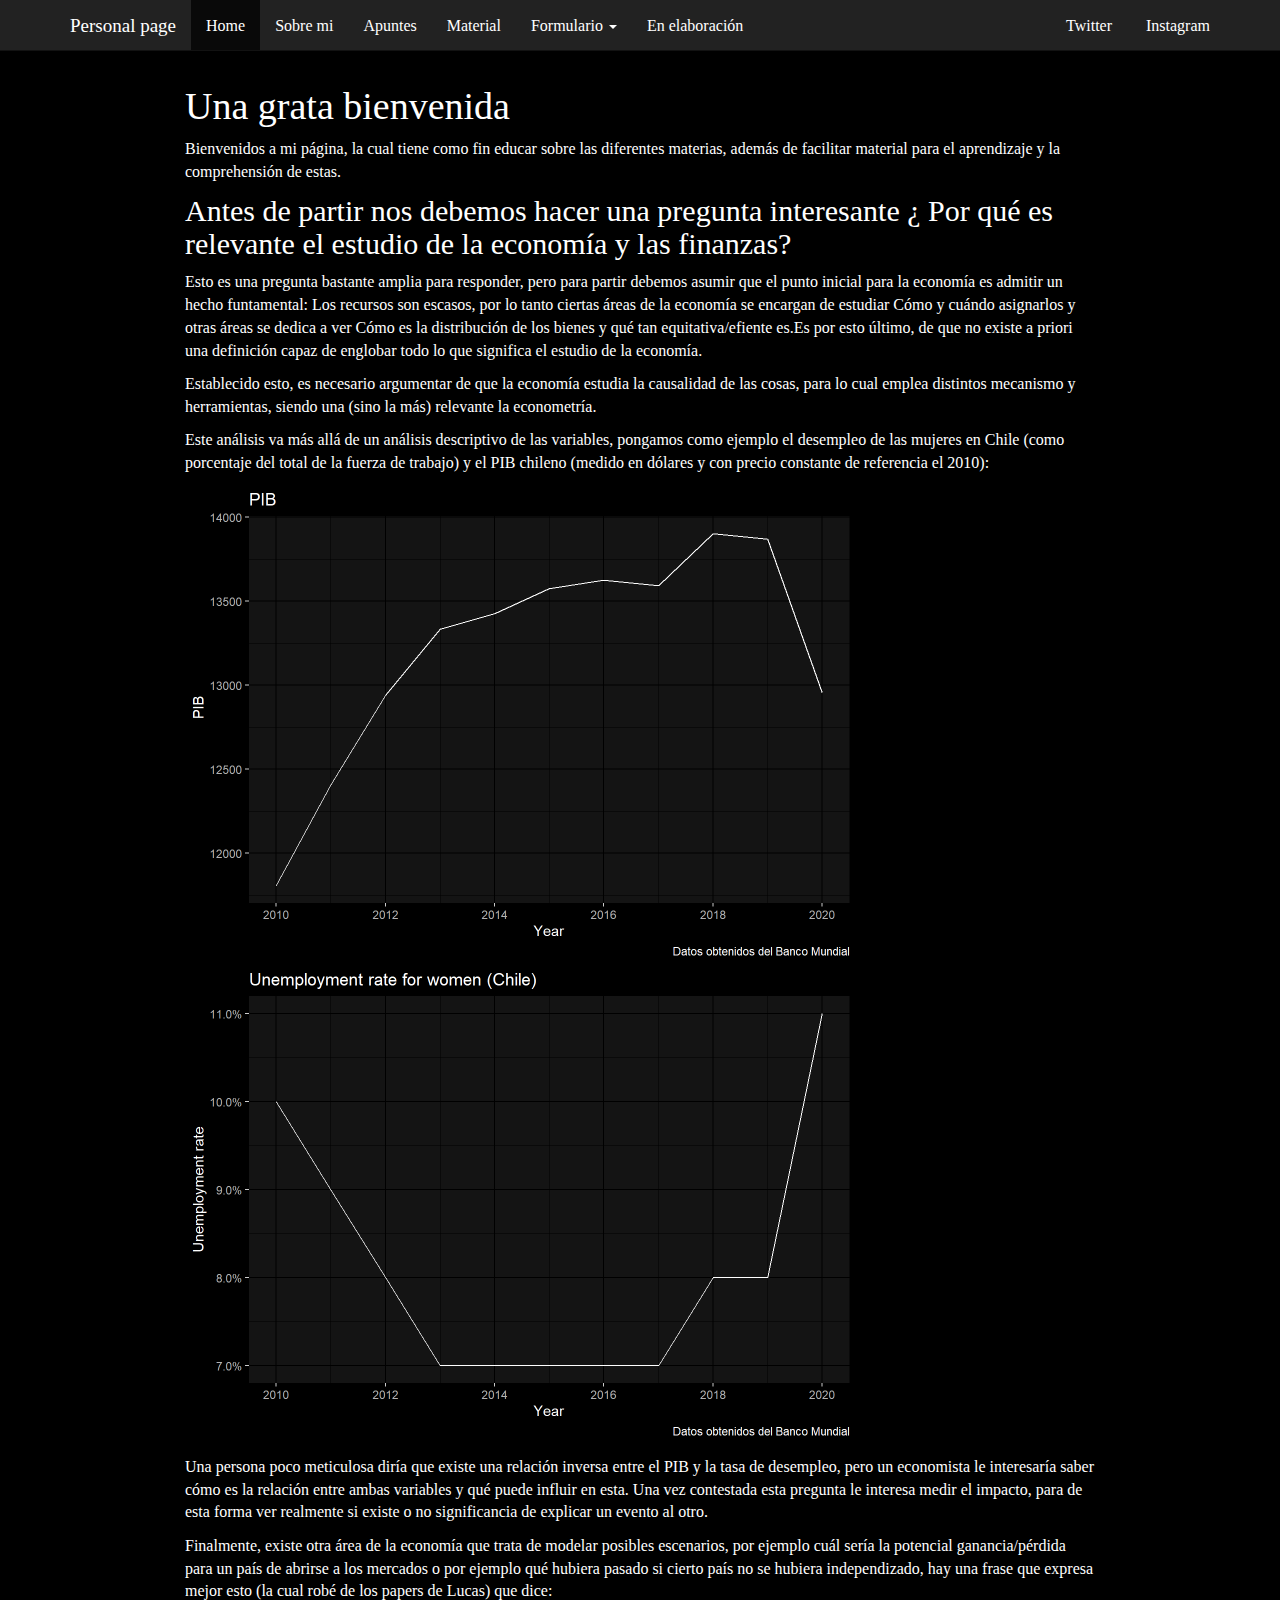
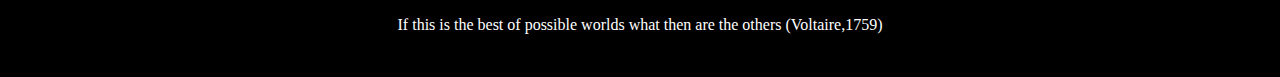
==== index.html @ b3abb2a2 "15/04/2022-23:25" ====
<!DOCTYPE html>

<html>

<head>

<meta charset="utf-8" />
<meta name="generator" content="pandoc" />
<meta http-equiv="X-UA-Compatible" content="IE=EDGE" />




<title>Una grata bienvenida</title>

<script src="site_libs/header-attrs-2.7/header-attrs.js"></script>
<script src="site_libs/jquery-1.11.3/jquery.min.js"></script>
<meta name="viewport" content="width=device-width, initial-scale=1" />
<link href="site_libs/bootstrap-3.3.5/css/cosmo.min.css" rel="stylesheet" />
<script src="site_libs/bootstrap-3.3.5/js/bootstrap.min.js"></script>
<script src="site_libs/bootstrap-3.3.5/shim/html5shiv.min.js"></script>
<script src="site_libs/bootstrap-3.3.5/shim/respond.min.js"></script>
<style>h1 {font-size: 34px;}
       h1.title {font-size: 38px;}
       h2 {font-size: 30px;}
       h3 {font-size: 24px;}
       h4 {font-size: 18px;}
       h5 {font-size: 16px;}
       h6 {font-size: 12px;}
       code {color: inherit; background-color: rgba(0, 0, 0, 0.04);}
       pre:not([class]) { background-color: white }</style>
<script src="site_libs/navigation-1.1/tabsets.js"></script>
<link href="site_libs/highlightjs-9.12.0/textmate.css" rel="stylesheet" />
<script src="site_libs/highlightjs-9.12.0/highlight.js"></script>
<link href="site_libs/font-awesome-5.1.0/css/all.css" rel="stylesheet" />
<link href="site_libs/font-awesome-5.1.0/css/v4-shims.css" rel="stylesheet" />

<style type="text/css">
  code{white-space: pre-wrap;}
  span.smallcaps{font-variant: small-caps;}
  span.underline{text-decoration: underline;}
  div.column{display: inline-block; vertical-align: top; width: 50%;}
  div.hanging-indent{margin-left: 1.5em; text-indent: -1.5em;}
  ul.task-list{list-style: none;}
    </style>

<style type="text/css">code{white-space: pre;}</style>
<script type="text/javascript">
if (window.hljs) {
  hljs.configure({languages: []});
  hljs.initHighlightingOnLoad();
  if (document.readyState && document.readyState === "complete") {
    window.setTimeout(function() { hljs.initHighlighting(); }, 0);
  }
}
</script>





<link rel="stylesheet" href="style.css" type="text/css" />



<style type = "text/css">
.main-container {
  max-width: 940px;
  margin-left: auto;
  margin-right: auto;
}
img {
  max-width:100%;
}
.tabbed-pane {
  padding-top: 12px;
}
.html-widget {
  margin-bottom: 20px;
}
button.code-folding-btn:focus {
  outline: none;
}
summary {
  display: list-item;
}
pre code {
  padding: 0;
}
</style>


<style type="text/css">
.dropdown-submenu {
  position: relative;
}
.dropdown-submenu>.dropdown-menu {
  top: 0;
  left: 100%;
  margin-top: -6px;
  margin-left: -1px;
  border-radius: 0 6px 6px 6px;
}
.dropdown-submenu:hover>.dropdown-menu {
  display: block;
}
.dropdown-submenu>a:after {
  display: block;
  content: " ";
  float: right;
  width: 0;
  height: 0;
  border-color: transparent;
  border-style: solid;
  border-width: 5px 0 5px 5px;
  border-left-color: #cccccc;
  margin-top: 5px;
  margin-right: -10px;
}
.dropdown-submenu:hover>a:after {
  border-left-color: #adb5bd;
}
.dropdown-submenu.pull-left {
  float: none;
}
.dropdown-submenu.pull-left>.dropdown-menu {
  left: -100%;
  margin-left: 10px;
  border-radius: 6px 0 6px 6px;
}
</style>

<script type="text/javascript">
// manage active state of menu based on current page
$(document).ready(function () {
  // active menu anchor
  href = window.location.pathname
  href = href.substr(href.lastIndexOf('/') + 1)
  if (href === "")
    href = "index.html";
  var menuAnchor = $('a[href="' + href + '"]');

  // mark it active
  menuAnchor.tab('show');

  // if it's got a parent navbar menu mark it active as well
  menuAnchor.closest('li.dropdown').addClass('active');

  // Navbar adjustments
  var navHeight = $(".navbar").first().height() + 15;
  var style = document.createElement('style');
  var pt = "padding-top: " + navHeight + "px; ";
  var mt = "margin-top: -" + navHeight + "px; ";
  var css = "";
  // offset scroll position for anchor links (for fixed navbar)
  for (var i = 1; i <= 6; i++) {
    css += ".section h" + i + "{ " + pt + mt + "}\n";
  }
  style.innerHTML = "body {" + pt + "padding-bottom: 40px; }\n" + css;
  document.head.appendChild(style);
});
</script>

<!-- tabsets -->

<style type="text/css">
.tabset-dropdown > .nav-tabs {
  display: inline-table;
  max-height: 500px;
  min-height: 44px;
  overflow-y: auto;
  border: 1px solid #ddd;
  border-radius: 4px;
}

.tabset-dropdown > .nav-tabs > li.active:before {
  content: "";
  font-family: 'Glyphicons Halflings';
  display: inline-block;
  padding: 10px;
  border-right: 1px solid #ddd;
}

.tabset-dropdown > .nav-tabs.nav-tabs-open > li.active:before {
  content: "&#xe258;";
  border: none;
}

.tabset-dropdown > .nav-tabs.nav-tabs-open:before {
  content: "";
  font-family: 'Glyphicons Halflings';
  display: inline-block;
  padding: 10px;
  border-right: 1px solid #ddd;
}

.tabset-dropdown > .nav-tabs > li.active {
  display: block;
}

.tabset-dropdown > .nav-tabs > li > a,
.tabset-dropdown > .nav-tabs > li > a:focus,
.tabset-dropdown > .nav-tabs > li > a:hover {
  border: none;
  display: inline-block;
  border-radius: 4px;
  background-color: transparent;
}

.tabset-dropdown > .nav-tabs.nav-tabs-open > li {
  display: block;
  float: none;
}

.tabset-dropdown > .nav-tabs > li {
  display: none;
}
</style>

<!-- code folding -->




</head>

<body>


<div class="container-fluid main-container">




<div class="navbar navbar-default  navbar-fixed-top" role="navigation">
  <div class="container">
    <div class="navbar-header">
      <button type="button" class="navbar-toggle collapsed" data-toggle="collapse" data-target="#navbar">
        <span class="icon-bar"></span>
        <span class="icon-bar"></span>
        <span class="icon-bar"></span>
      </button>
      <a class="navbar-brand" href="index.html">Personal page</a>
    </div>
    <div id="navbar" class="navbar-collapse collapse">
      <ul class="nav navbar-nav">
        <li>
  <a href="index.html">Home</a>
</li>
<li>
  <a href="about.html">Sobre mi</a>
</li>
<li>
  <a href="Apuntes1.html">Apuntes</a>
</li>
<li>
  <a href="Material.html">Material</a>
</li>
<li class="dropdown">
  <a href="#" class="dropdown-toggle" data-toggle="dropdown" role="button" aria-expanded="false">
    Formulario
     
    <span class="caret"></span>
  </a>
  <ul class="dropdown-menu" role="menu">
    <li>
      <a href="FormularioFIN2.html">Finanzas Corporativas Pregrado</a>
    </li>
  </ul>
</li>
<li>
  <a href="Pendientes.html">En elaboración</a>
</li>
      </ul>
      <ul class="nav navbar-nav navbar-right">
        <li>
  <a href="https://twitter.com/Chis_Ibar">
    <span class="fas fa-twitter"></span>
     
    Twitter
  </a>
</li>
<li>
  <a href="https://www.instagram.com/christian_gonz_iba/">
    <span class="fas fa-instagram"></span>
     
    Instagram
  </a>
</li>
      </ul>
    </div><!--/.nav-collapse -->
  </div><!--/.container -->
</div><!--/.navbar -->

<div id="header">



<h1 class="title toc-ignore">Una grata bienvenida</h1>

</div>


<p>Bienvenidos a mi página, la cual tiene como fin educar sobre las diferentes materias, además de facilitar material para el aprendizaje y la comprehensión de estas.</p>
<div id="antes-de-partir-nos-debemos-hacer-una-pregunta-interesante-por-qué-es-relevante-el-estudio-de-la-economía-y-las-finanzas" class="section level2">
<h2>Antes de partir nos debemos hacer una pregunta interesante ¿ Por qué es relevante el estudio de la economía y las finanzas?</h2>
<p>Esto es una pregunta bastante amplia para responder, pero para partir debemos asumir que el punto inicial para la economía es admitir un hecho funtamental: Los recursos son escasos, por lo tanto ciertas áreas de la economía se encargan de estudiar Cómo y cuándo asignarlos y otras áreas se dedica a ver Cómo es la distribución de los bienes y qué tan equitativa/efiente es.Es por esto último, de que no existe a priori una definición capaz de englobar todo lo que significa el estudio de la economía.</p>
<p>Establecido esto, es necesario argumentar de que la economía estudia la causalidad de las cosas, para lo cual emplea distintos mecanismo y herramientas, siendo una (sino la más) relevante la econometría.</p>
<p>Este análisis va más allá de un análisis descriptivo de las variables, pongamos como ejemplo el desempleo de las mujeres en Chile (como porcentaje del total de la fuerza de trabajo) y el PIB chileno (medido en dólares y con precio constante de referencia el 2010):</p>
<p><img src="index_files/figure-html/unnamed-chunk-1-1.png" width="672" /><img src="index_files/figure-html/unnamed-chunk-1-2.png" width="672" /></p>
<p>Una persona poco meticulosa diría que existe una relación inversa entre el PIB y la tasa de desempleo, pero un economista le interesaría saber cómo es la relación entre ambas variables y qué puede influir en esta. Una vez contestada esta pregunta le interesa medir el impacto, para de esta forma ver realmente si existe o no significancia de explicar un evento al otro.</p>
<p>Finalmente, existe otra área de la economía que trata de modelar posibles escenarios, por ejemplo cuál sería la potencial ganancia/pérdida para un país de abrirse a los mercados o por ejemplo qué hubiera pasado si cierto país no se hubiera independizado, hay una frase que expresa mejor esto (la cual robé de los papers de Lucas) que dice:</p>
<center>
If this is the best of possible worlds what then are the others (Voltaire,1759)
</center>
</div>




</div>

<script>

// add bootstrap table styles to pandoc tables
function bootstrapStylePandocTables() {
  $('tr.odd').parent('tbody').parent('table').addClass('table table-condensed');
}
$(document).ready(function () {
  bootstrapStylePandocTables();
});


</script>

<!-- tabsets -->

<script>
$(document).ready(function () {
  window.buildTabsets("TOC");
});

$(document).ready(function () {
  $('.tabset-dropdown > .nav-tabs > li').click(function () {
    $(this).parent().toggleClass('nav-tabs-open');
  });
});
</script>

<!-- code folding -->


<!-- dynamically load mathjax for compatibility with self-contained -->
<script>
  (function () {
    var script = document.createElement("script");
    script.type = "text/javascript";
    script.src  = "https://mathjax.rstudio.com/latest/MathJax.js?config=TeX-AMS-MML_HTMLorMML";
    document.getElementsByTagName("head")[0].appendChild(script);
  })();
</script>

</body>
</html>
---- site_libs/bootstrap-3.3.5/css/cosmo.min.css ----
@font-face {
  font-family: 'Source Sans Pro';
  font-style: normal;
  font-weight: 300;
  src: url(fonts/SourceSansProLight.ttf) format('truetype');
}
@font-face {
  font-family: 'Source Sans Pro';
  font-style: normal;
  font-weight: 400;
  src: url(fonts/SourceSansPro.ttf) format('truetype');
}
@font-face {
  font-family: 'Source Sans Pro';
  font-style: normal;
  font-weight: 700;
  src: url(fonts/SourceSansProBold.ttf) format('truetype');
}

/*!
 * bootswatch v3.3.6
 * Homepage: http://bootswatch.com
 * Copyright 2012-2015 Thomas Park
 * Licensed under MIT
 * Based on Bootstrap
*//*!
 * Bootstrap v3.3.6 (http://getbootstrap.com)
 * Copyright 2011-2015 Twitter, Inc.
 * Licensed under MIT (https://github.com/twbs/bootstrap/blob/master/LICENSE)
 *//*! normalize.css v3.0.3 | MIT License | github.com/necolas/normalize.css */html{font-family:sans-serif;-ms-text-size-adjust:100%;-webkit-text-size-adjust:100%}body{margin:0}article,aside,details,figcaption,figure,footer,header,hgroup,main,menu,nav,section,summary{display:block}audio,canvas,progress,video{display:inline-block;vertical-align:baseline}audio:not([controls]){display:none;height:0}[hidden],template{display:none}a{background-color:transparent}a:active,a:hover{outline:0}abbr[title]{border-bottom:1px dotted}b,strong{font-weight:bold}dfn{font-style:italic}h1{font-size:2em;margin:0.67em 0}mark{background:#ff0;color:#000}small{font-size:80%}sub,sup{font-size:75%;line-height:0;position:relative;vertical-align:baseline}sup{top:-0.5em}sub{bottom:-0.25em}img{border:0}svg:not(:root){overflow:hidden}figure{margin:1em 40px}hr{-webkit-box-sizing:content-box;-moz-box-sizing:content-box;box-sizing:content-box;height:0}pre{overflow:auto}code,kbd,pre,samp{font-family:monospace, monospace;font-size:1em}button,input,optgroup,select,textarea{color:inherit;font:inherit;margin:0}button{overflow:visible}button,select{text-transform:none}button,html input[type="button"],input[type="reset"],input[type="submit"]{-webkit-appearance:button;cursor:pointer}button[disabled],html input[disabled]{cursor:default}button::-moz-focus-inner,input::-moz-focus-inner{border:0;padding:0}input{line-height:normal}input[type="checkbox"],input[type="radio"]{-webkit-box-sizing:border-box;-moz-box-sizing:border-box;box-sizing:border-box;padding:0}input[type="number"]::-webkit-inner-spin-button,input[type="number"]::-webkit-outer-spin-button{height:auto}input[type="search"]{-webkit-appearance:textfield;-webkit-box-sizing:content-box;-moz-box-sizing:content-box;box-sizing:content-box}input[type="search"]::-webkit-search-cancel-button,input[type="search"]::-webkit-search-decoration{-webkit-appearance:none}fieldset{border:1px solid #c0c0c0;margin:0 2px;padding:0.35em 0.625em 0.75em}legend{border:0;padding:0}textarea{overflow:auto}optgroup{font-weight:bold}table{border-collapse:collapse;border-spacing:0}td,th{padding:0}/*! Source: https://github.com/h5bp/html5-boilerplate/blob/master/src/css/main.css */@media print{*,*:before,*:after{background:transparent !important;color:#000 !important;-webkit-box-shadow:none !important;box-shadow:none !important;text-shadow:none !important}a,a:visited{text-decoration:underline}a[href]:after{content:" (" attr(href) ")"}abbr[title]:after{content:" (" attr(title) ")"}a[href^="#"]:after,a[href^="javascript:"]:after{content:""}pre,blockquote{border:1px solid #999;page-break-inside:avoid}thead{display:table-header-group}tr,img{page-break-inside:avoid}img{max-width:100% !important}p,h2,h3{orphans:3;widows:3}h2,h3{page-break-after:avoid}.navbar{display:none}.btn>.caret,.dropup>.btn>.caret{border-top-color:#000 !important}.label{border:1px solid #000}.table{border-collapse:collapse !important}.table td,.table th{background-color:#fff !important}.table-bordered th,.table-bordered td{border:1px solid #ddd !important}}@font-face{font-family:'Glyphicons Halflings';src:url('../fonts/glyphicons-halflings-regular.eot');src:url('../fonts/glyphicons-halflings-regular.eot?#iefix') format('embedded-opentype'),url('../fonts/glyphicons-halflings-regular.woff') format('woff'),url('../fonts/glyphicons-halflings-regular.ttf') format('truetype'),url('../fonts/glyphicons-halflings-regular.svg#glyphicons_halflingsregular') format('svg')}.glyphicon{position:relative;top:1px;display:inline-block;font-family:'Glyphicons Halflings';font-style:normal;font-weight:normal;line-height:1;-webkit-font-smoothing:antialiased;-moz-osx-font-smoothing:grayscale}.glyphicon-asterisk:before{content:"\002a"}.glyphicon-plus:before{content:"\002b"}.glyphicon-euro:before,.glyphicon-eur:before{content:"\20ac"}.glyphicon-minus:before{content:"\2212"}.glyphicon-cloud:before{content:"\2601"}.glyphicon-envelope:before{content:"\2709"}.glyphicon-pencil:before{content:"\270f"}.glyphicon-glass:before{content:"\e001"}.glyphicon-music:before{content:"\e002"}.glyphicon-search:before{content:"\e003"}.glyphicon-heart:before{content:"\e005"}.glyphicon-star:before{content:"\e006"}.glyphicon-star-empty:before{content:"\e007"}.glyphicon-user:before{content:"\e008"}.glyphicon-film:before{content:"\e009"}.glyphicon-th-large:before{content:"\e010"}.glyphicon-th:before{content:"\e011"}.glyphicon-th-list:before{content:"\e012"}.glyphicon-ok:before{content:"\e013"}.glyphicon-remove:before{content:"\e014"}.glyphicon-zoom-in:before{content:"\e015"}.glyphicon-zoom-out:before{content:"\e016"}.glyphicon-off:before{content:"\e017"}.glyphicon-signal:before{content:"\e018"}.glyphicon-cog:before{content:"\e019"}.glyphicon-trash:before{content:"\e020"}.glyphicon-home:before{content:"\e021"}.glyphicon-file:before{content:"\e022"}.glyphicon-time:before{content:"\e023"}.glyphicon-road:before{content:"\e024"}.glyphicon-download-alt:before{content:"\e025"}.glyphicon-download:before{content:"\e026"}.glyphicon-upload:before{content:"\e027"}.glyphicon-inbox:before{content:"\e028"}.glyphicon-play-circle:before{content:"\e029"}.glyphicon-repeat:before{content:"\e030"}.glyphicon-refresh:before{content:"\e031"}.glyphicon-list-alt:before{content:"\e032"}.glyphicon-lock:before{content:"\e033"}.glyphicon-flag:before{content:"\e034"}.glyphicon-headphones:before{content:"\e035"}.glyphicon-volume-off:before{content:"\e036"}.glyphicon-volume-down:before{content:"\e037"}.glyphicon-volume-up:before{content:"\e038"}.glyphicon-qrcode:before{content:"\e039"}.glyphicon-barcode:before{content:"\e040"}.glyphicon-tag:before{content:"\e041"}.glyphicon-tags:before{content:"\e042"}.glyphicon-book:before{content:"\e043"}.glyphicon-bookmark:before{content:"\e044"}.glyphicon-print:before{content:"\e045"}.glyphicon-camera:before{content:"\e046"}.glyphicon-font:before{content:"\e047"}.glyphicon-bold:before{content:"\e048"}.glyphicon-italic:before{content:"\e049"}.glyphicon-text-height:before{content:"\e050"}.glyphicon-text-width:before{content:"\e051"}.glyphicon-align-left:before{content:"\e052"}.glyphicon-align-center:before{content:"\e053"}.glyphicon-align-right:before{content:"\e054"}.glyphicon-align-justify:before{content:"\e055"}.glyphicon-list:before{content:"\e056"}.glyphicon-indent-left:before{content:"\e057"}.glyphicon-indent-right:before{content:"\e058"}.glyphicon-facetime-video:before{content:"\e059"}.glyphicon-picture:before{content:"\e060"}.glyphicon-map-marker:before{content:"\e062"}.glyphicon-adjust:before{content:"\e063"}.glyphicon-tint:before{content:"\e064"}.glyphicon-edit:before{content:"\e065"}.glyphicon-share:before{content:"\e066"}.glyphicon-check:before{content:"\e067"}.glyphicon-move:before{content:"\e068"}.glyphicon-step-backward:before{content:"\e069"}.glyphicon-fast-backward:before{content:"\e070"}.glyphicon-backward:before{content:"\e071"}.glyphicon-play:before{content:"\e072"}.glyphicon-pause:before{content:"\e073"}.glyphicon-stop:before{content:"\e074"}.glyphicon-forward:before{content:"\e075"}.glyphicon-fast-forward:before{content:"\e076"}.glyphicon-step-forward:before{content:"\e077"}.glyphicon-eject:before{content:"\e078"}.glyphicon-chevron-left:before{content:"\e079"}.glyphicon-chevron-right:before{content:"\e080"}.glyphicon-plus-sign:before{content:"\e081"}.glyphicon-minus-sign:before{content:"\e082"}.glyphicon-remove-sign:before{content:"\e083"}.glyphicon-ok-sign:before{content:"\e084"}.glyphicon-question-sign:before{content:"\e085"}.glyphicon-info-sign:before{content:"\e086"}.glyphicon-screenshot:before{content:"\e087"}.glyphicon-remove-circle:before{content:"\e088"}.glyphicon-ok-circle:before{content:"\e089"}.glyphicon-ban-circle:before{content:"\e090"}.glyphicon-arrow-left:before{content:"\e091"}.glyphicon-arrow-right:before{content:"\e092"}.glyphicon-arrow-up:before{content:"\e093"}.glyphicon-arrow-down:before{content:"\e094"}.glyphicon-share-alt:before{content:"\e095"}.glyphicon-resize-full:before{content:"\e096"}.glyphicon-resize-small:before{content:"\e097"}.glyphicon-exclamation-sign:before{content:"\e101"}.glyphicon-gift:before{content:"\e102"}.glyphicon-leaf:before{content:"\e103"}.glyphicon-fire:before{content:"\e104"}.glyphicon-eye-open:before{content:"\e105"}.glyphicon-eye-close:before{content:"\e106"}.glyphicon-warning-sign:before{content:"\e107"}.glyphicon-plane:before{content:"\e108"}.glyphicon-calendar:before{content:"\e109"}.glyphicon-random:before{content:"\e110"}.glyphicon-comment:before{content:"\e111"}.glyphicon-magnet:before{content:"\e112"}.glyphicon-chevron-up:before{content:"\e113"}.glyphicon-chevron-down:before{content:"\e114"}.glyphicon-retweet:before{content:"\e115"}.glyphicon-shopping-cart:before{content:"\e116"}.glyphicon-folder-close:before{content:"\e117"}.glyphicon-folder-open:before{content:"\e118"}.glyphicon-resize-vertical:before{content:"\e119"}.glyphicon-resize-horizontal:before{content:"\e120"}.glyphicon-hdd:before{content:"\e121"}.glyphicon-bullhorn:before{content:"\e122"}.glyphicon-bell:before{content:"\e123"}.glyphicon-certificate:before{content:"\e124"}.glyphicon-thumbs-up:before{content:"\e125"}.glyphicon-thumbs-down:before{content:"\e126"}.glyphicon-hand-right:before{content:"\e127"}.glyphicon-hand-left:before{content:"\e128"}.glyphicon-hand-up:before{content:"\e129"}.glyphicon-hand-down:before{content:"\e130"}.glyphicon-circle-arrow-right:before{content:"\e131"}.glyphicon-circle-arrow-left:before{content:"\e132"}.glyphicon-circle-arrow-up:before{content:"\e133"}.glyphicon-circle-arrow-down:before{content:"\e134"}.glyphicon-globe:before{content:"\e135"}.glyphicon-wrench:before{content:"\e136"}.glyphicon-tasks:before{content:"\e137"}.glyphicon-filter:before{content:"\e138"}.glyphicon-briefcase:before{content:"\e139"}.glyphicon-fullscreen:before{content:"\e140"}.glyphicon-dashboard:before{content:"\e141"}.glyphicon-paperclip:before{content:"\e142"}.glyphicon-heart-empty:before{content:"\e143"}.glyphicon-link:before{content:"\e144"}.glyphicon-phone:before{content:"\e145"}.glyphicon-pushpin:before{content:"\e146"}.glyphicon-usd:before{content:"\e148"}.glyphicon-gbp:before{content:"\e149"}.glyphicon-sort:before{content:"\e150"}.glyphicon-sort-by-alphabet:before{content:"\e151"}.glyphicon-sort-by-alphabet-alt:before{content:"\e152"}.glyphicon-sort-by-order:before{content:"\e153"}.glyphicon-sort-by-order-alt:before{content:"\e154"}.glyphicon-sort-by-attributes:before{content:"\e155"}.glyphicon-sort-by-attributes-alt:before{content:"\e156"}.glyphicon-unchecked:before{content:"\e157"}.glyphicon-expand:before{content:"\e158"}.glyphicon-collapse-down:before{content:"\e159"}.glyphicon-collapse-up:before{content:"\e160"}.glyphicon-log-in:before{content:"\e161"}.glyphicon-flash:before{content:"\e162"}.glyphicon-log-out:before{content:"\e163"}.glyphicon-new-window:before{content:"\e164"}.glyphicon-record:before{content:"\e165"}.glyphicon-save:before{content:"\e166"}.glyphicon-open:before{content:"\e167"}.glyphicon-saved:before{content:"\e168"}.glyphicon-import:before{content:"\e169"}.glyphicon-export:before{content:"\e170"}.glyphicon-send:before{content:"\e171"}.glyphicon-floppy-disk:before{content:"\e172"}.glyphicon-floppy-saved:before{content:"\e173"}.glyphicon-floppy-remove:before{content:"\e174"}.glyphicon-floppy-save:before{content:"\e175"}.glyphicon-floppy-open:before{content:"\e176"}.glyphicon-credit-card:before{content:"\e177"}.glyphicon-transfer:before{content:"\e178"}.glyphicon-cutlery:before{content:"\e179"}.glyphicon-header:before{content:"\e180"}.glyphicon-compressed:before{content:"\e181"}.glyphicon-earphone:before{content:"\e182"}.glyphicon-phone-alt:before{content:"\e183"}.glyphicon-tower:before{content:"\e184"}.glyphicon-stats:before{content:"\e185"}.glyphicon-sd-video:before{content:"\e186"}.glyphicon-hd-video:before{content:"\e187"}.glyphicon-subtitles:before{content:"\e188"}.glyphicon-sound-stereo:before{content:"\e189"}.glyphicon-sound-dolby:before{content:"\e190"}.glyphicon-sound-5-1:before{content:"\e191"}.glyphicon-sound-6-1:before{content:"\e192"}.glyphicon-sound-7-1:before{content:"\e193"}.glyphicon-copyright-mark:before{content:"\e194"}.glyphicon-registration-mark:before{content:"\e195"}.glyphicon-cloud-download:before{content:"\e197"}.glyphicon-cloud-upload:before{content:"\e198"}.glyphicon-tree-conifer:before{content:"\e199"}.glyphicon-tree-deciduous:before{content:"\e200"}.glyphicon-cd:before{content:"\e201"}.glyphicon-save-file:before{content:"\e202"}.glyphicon-open-file:before{content:"\e203"}.glyphicon-level-up:before{content:"\e204"}.glyphicon-copy:before{content:"\e205"}.glyphicon-paste:before{content:"\e206"}.glyphicon-alert:before{content:"\e209"}.glyphicon-equalizer:before{content:"\e210"}.glyphicon-king:before{content:"\e211"}.glyphicon-queen:before{content:"\e212"}.glyphicon-pawn:before{content:"\e213"}.glyphicon-bishop:before{content:"\e214"}.glyphicon-knight:before{content:"\e215"}.glyphicon-baby-formula:before{content:"\e216"}.glyphicon-tent:before{content:"\26fa"}.glyphicon-blackboard:before{content:"\e218"}.glyphicon-bed:before{content:"\e219"}.glyphicon-apple:before{content:"\f8ff"}.glyphicon-erase:before{content:"\e221"}.glyphicon-hourglass:before{content:"\231b"}.glyphicon-lamp:before{content:"\e223"}.glyphicon-duplicate:before{content:"\e224"}.glyphicon-piggy-bank:before{content:"\e225"}.glyphicon-scissors:before{content:"\e226"}.glyphicon-bitcoin:before{content:"\e227"}.glyphicon-btc:before{content:"\e227"}.glyphicon-xbt:before{content:"\e227"}.glyphicon-yen:before{content:"\00a5"}.glyphicon-jpy:before{content:"\00a5"}.glyphicon-ruble:before{content:"\20bd"}.glyphicon-rub:before{content:"\20bd"}.glyphicon-scale:before{content:"\e230"}.glyphicon-ice-lolly:before{content:"\e231"}.glyphicon-ice-lolly-tasted:before{content:"\e232"}.glyphicon-education:before{content:"\e233"}.glyphicon-option-horizontal:before{content:"\e234"}.glyphicon-option-vertical:before{content:"\e235"}.glyphicon-menu-hamburger:before{content:"\e236"}.glyphicon-modal-window:before{content:"\e237"}.glyphicon-oil:before{content:"\e238"}.glyphicon-grain:before{content:"\e239"}.glyphicon-sunglasses:before{content:"\e240"}.glyphicon-text-size:before{content:"\e241"}.glyphicon-text-color:before{content:"\e242"}.glyphicon-text-background:before{content:"\e243"}.glyphicon-object-align-top:before{content:"\e244"}.glyphicon-object-align-bottom:before{content:"\e245"}.glyphicon-object-align-horizontal:before{content:"\e246"}.glyphicon-object-align-left:before{content:"\e247"}.glyphicon-object-align-vertical:before{content:"\e248"}.glyphicon-object-align-right:before{content:"\e249"}.glyphicon-triangle-right:before{content:"\e250"}.glyphicon-triangle-left:before{content:"\e251"}.glyphicon-triangle-bottom:before{content:"\e252"}.glyphicon-triangle-top:before{content:"\e253"}.glyphicon-console:before{content:"\e254"}.glyphicon-superscript:before{content:"\e255"}.glyphicon-subscript:before{content:"\e256"}.glyphicon-menu-left:before{content:"\e257"}.glyphicon-menu-right:before{content:"\e258"}.glyphicon-menu-down:before{content:"\e259"}.glyphicon-menu-up:before{content:"\e260"}*{-webkit-box-sizing:border-box;-moz-box-sizing:border-box;box-sizing:border-box}*:before,*:after{-webkit-box-sizing:border-box;-moz-box-sizing:border-box;box-sizing:border-box}html{font-size:10px;-webkit-tap-highlight-color:rgba(0,0,0,0)}body{font-family:"Source Sans Pro",Calibri,Candara,Arial,sans-serif;font-size:15px;line-height:1.42857143;color:#333333;background-color:#ffffff}input,button,select,textarea{font-family:inherit;font-size:inherit;line-height:inherit}a{color:#2780e3;text-decoration:none}a:hover,a:focus{color:#165ba8;text-decoration:underline}a:focus{outline:thin dotted;outline:5px auto -webkit-focus-ring-color;outline-offset:-2px}figure{margin:0}img{vertical-align:middle}.img-responsive,.thumbnail>img,.thumbnail a>img,.carousel-inner>.item>img,.carousel-inner>.item>a>img{display:block;max-width:100%;height:auto}.img-rounded{border-radius:0}.img-thumbnail{padding:4px;line-height:1.42857143;background-color:#ffffff;border:1px solid #dddddd;border-radius:0;-webkit-transition:all .2s ease-in-out;-o-transition:all .2s ease-in-out;transition:all .2s ease-in-out;display:inline-block;max-width:100%;height:auto}.img-circle{border-radius:50%}hr{margin-top:21px;margin-bottom:21px;border:0;border-top:1px solid #e6e6e6}.sr-only{position:absolute;width:1px;height:1px;margin:-1px;padding:0;overflow:hidden;clip:rect(0, 0, 0, 0);border:0}.sr-only-focusable:active,.sr-only-focusable:focus{position:static;width:auto;height:auto;margin:0;overflow:visible;clip:auto}[role="button"]{cursor:pointer}h1,h2,h3,h4,h5,h6,.h1,.h2,.h3,.h4,.h5,.h6{font-family:"Source Sans Pro",Calibri,Candara,Arial,sans-serif;font-weight:300;line-height:1.1;color:inherit}h1 small,h2 small,h3 small,h4 small,h5 small,h6 small,.h1 small,.h2 small,.h3 small,.h4 small,.h5 small,.h6 small,h1 .small,h2 .small,h3 .small,h4 .small,h5 .small,h6 .small,.h1 .small,.h2 .small,.h3 .small,.h4 .small,.h5 .small,.h6 .small{font-weight:normal;line-height:1;color:#999999}h1,.h1,h2,.h2,h3,.h3{margin-top:21px;margin-bottom:10.5px}h1 small,.h1 small,h2 small,.h2 small,h3 small,.h3 small,h1 .small,.h1 .small,h2 .small,.h2 .small,h3 .small,.h3 .small{font-size:65%}h4,.h4,h5,.h5,h6,.h6{margin-top:10.5px;margin-bottom:10.5px}h4 small,.h4 small,h5 small,.h5 small,h6 small,.h6 small,h4 .small,.h4 .small,h5 .small,.h5 .small,h6 .small,.h6 .small{font-size:75%}h1,.h1{font-size:39px}h2,.h2{font-size:32px}h3,.h3{font-size:26px}h4,.h4{font-size:19px}h5,.h5{font-size:15px}h6,.h6{font-size:13px}p{margin:0 0 10.5px}.lead{margin-bottom:21px;font-size:17px;font-weight:300;line-height:1.4}@media (min-width:768px){.lead{font-size:22.5px}}small,.small{font-size:86%}mark,.mark{background-color:#ff7518;padding:.2em}.text-left{text-align:left}.text-right{text-align:right}.text-center{text-align:center}.text-justify{text-align:justify}.text-nowrap{white-space:nowrap}.text-lowercase{text-transform:lowercase}.text-uppercase{text-transform:uppercase}.text-capitalize{text-transform:capitalize}.text-muted{color:#999999}.text-primary{color:#2780e3}a.text-primary:hover,a.text-primary:focus{color:#1967be}.text-success{color:#ffffff}a.text-success:hover,a.text-success:focus{color:#e6e6e6}.text-info{color:#ffffff}a.text-info:hover,a.text-info:focus{color:#e6e6e6}.text-warning{color:#ffffff}a.text-warning:hover,a.text-warning:focus{color:#e6e6e6}.text-danger{color:#ffffff}a.text-danger:hover,a.text-danger:focus{color:#e6e6e6}.bg-primary{color:#fff;background-color:#2780e3}a.bg-primary:hover,a.bg-primary:focus{background-color:#1967be}.bg-success{background-color:#3fb618}a.bg-success:hover,a.bg-success:focus{background-color:#2f8912}.bg-info{background-color:#9954bb}a.bg-info:hover,a.bg-info:focus{background-color:#7e3f9d}.bg-warning{background-color:#ff7518}a.bg-warning:hover,a.bg-warning:focus{background-color:#e45c00}.bg-danger{background-color:#ff0039}a.bg-danger:hover,a.bg-danger:focus{background-color:#cc002e}.page-header{padding-bottom:9.5px;margin:42px 0 21px;border-bottom:1px solid #e6e6e6}ul,ol{margin-top:0;margin-bottom:10.5px}ul ul,ol ul,ul ol,ol ol{margin-bottom:0}.list-unstyled{padding-left:0;list-style:none}.list-inline{padding-left:0;list-style:none;margin-left:-5px}.list-inline>li{display:inline-block;padding-left:5px;padding-right:5px}dl{margin-top:0;margin-bottom:21px}dt,dd{line-height:1.42857143}dt{font-weight:bold}dd{margin-left:0}@media (min-width:768px){.dl-horizontal dt{float:left;width:160px;clear:left;text-align:right;overflow:hidden;text-overflow:ellipsis;white-space:nowrap}.dl-horizontal dd{margin-left:180px}}abbr[title],abbr[data-original-title]{cursor:help;border-bottom:1px dotted #999999}.initialism{font-size:90%;text-transform:uppercase}blockquote{padding:10.5px 21px;margin:0 0 21px;font-size:18.75px;border-left:5px solid #e6e6e6}blockquote p:last-child,blockquote ul:last-child,blockquote ol:last-child{margin-bottom:0}blockquote footer,blockquote small,blockquote .small{display:block;font-size:80%;line-height:1.42857143;color:#999999}blockquote footer:before,blockquote small:before,blockquote .small:before{content:'\2014 \00A0'}.blockquote-reverse,blockquote.pull-right{padding-right:15px;padding-left:0;border-right:5px solid #e6e6e6;border-left:0;text-align:right}.blockquote-reverse footer:before,blockquote.pull-right footer:before,.blockquote-reverse small:before,blockquote.pull-right small:before,.blockquote-reverse .small:before,blockquote.pull-right .small:before{content:''}.blockquote-reverse footer:after,blockquote.pull-right footer:after,.blockquote-reverse small:after,blockquote.pull-right small:after,.blockquote-reverse .small:after,blockquote.pull-right .small:after{content:'\00A0 \2014'}address{margin-bottom:21px;font-style:normal;line-height:1.42857143}code,kbd,pre,samp{font-family:monospace}code{padding:2px 4px;font-size:90%;color:#c7254e;background-color:#f9f2f4;border-radius:0}kbd{padding:2px 4px;font-size:90%;color:#ffffff;background-color:#333333;border-radius:0;-webkit-box-shadow:inset 0 -1px 0 rgba(0,0,0,0.25);box-shadow:inset 0 -1px 0 rgba(0,0,0,0.25)}kbd kbd{padding:0;font-size:100%;font-weight:bold;-webkit-box-shadow:none;box-shadow:none}pre{display:block;padding:10px;margin:0 0 10.5px;font-size:14px;line-height:1.42857143;word-break:break-all;word-wrap:break-word;color:#333333;background-color:#f5f5f5;border:1px solid #cccccc;border-radius:0}pre code{padding:0;font-size:inherit;color:inherit;white-space:pre-wrap;background-color:transparent;border-radius:0}.pre-scrollable{max-height:340px;overflow-y:scroll}.container{margin-right:auto;margin-left:auto;padding-left:15px;padding-right:15px}@media (min-width:768px){.container{width:750px}}@media (min-width:992px){.container{width:970px}}@media (min-width:1200px){.container{width:1170px}}.container-fluid{margin-right:auto;margin-left:auto;padding-left:15px;padding-right:15px}.row{margin-left:-15px;margin-right:-15px}.col-xs-1,.col-sm-1,.col-md-1,.col-lg-1,.col-xs-2,.col-sm-2,.col-md-2,.col-lg-2,.col-xs-3,.col-sm-3,.col-md-3,.col-lg-3,.col-xs-4,.col-sm-4,.col-md-4,.col-lg-4,.col-xs-5,.col-sm-5,.col-md-5,.col-lg-5,.col-xs-6,.col-sm-6,.col-md-6,.col-lg-6,.col-xs-7,.col-sm-7,.col-md-7,.col-lg-7,.col-xs-8,.col-sm-8,.col-md-8,.col-lg-8,.col-xs-9,.col-sm-9,.col-md-9,.col-lg-9,.col-xs-10,.col-sm-10,.col-md-10,.col-lg-10,.col-xs-11,.col-sm-11,.col-md-11,.col-lg-11,.col-xs-12,.col-sm-12,.col-md-12,.col-lg-12{position:relative;min-height:1px;padding-left:15px;padding-right:15px}.col-xs-1,.col-xs-2,.col-xs-3,.col-xs-4,.col-xs-5,.col-xs-6,.col-xs-7,.col-xs-8,.col-xs-9,.col-xs-10,.col-xs-11,.col-xs-12{float:left}.col-xs-12{width:100%}.col-xs-11{width:91.66666667%}.col-xs-10{width:83.33333333%}.col-xs-9{width:75%}.col-xs-8{width:66.66666667%}.col-xs-7{width:58.33333333%}.col-xs-6{width:50%}.col-xs-5{width:41.66666667%}.col-xs-4{width:33.33333333%}.col-xs-3{width:25%}.col-xs-2{width:16.66666667%}.col-xs-1{width:8.33333333%}.col-xs-pull-12{right:100%}.col-xs-pull-11{right:91.66666667%}.col-xs-pull-10{right:83.33333333%}.col-xs-pull-9{right:75%}.col-xs-pull-8{right:66.66666667%}.col-xs-pull-7{right:58.33333333%}.col-xs-pull-6{right:50%}.col-xs-pull-5{right:41.66666667%}.col-xs-pull-4{right:33.33333333%}.col-xs-pull-3{right:25%}.col-xs-pull-2{right:16.66666667%}.col-xs-pull-1{right:8.33333333%}.col-xs-pull-0{right:auto}.col-xs-push-12{left:100%}.col-xs-push-11{left:91.66666667%}.col-xs-push-10{left:83.33333333%}.col-xs-push-9{left:75%}.col-xs-push-8{left:66.66666667%}.col-xs-push-7{left:58.33333333%}.col-xs-push-6{left:50%}.col-xs-push-5{left:41.66666667%}.col-xs-push-4{left:33.33333333%}.col-xs-push-3{left:25%}.col-xs-push-2{left:16.66666667%}.col-xs-push-1{left:8.33333333%}.col-xs-push-0{left:auto}.col-xs-offset-12{margin-left:100%}.col-xs-offset-11{margin-left:91.66666667%}.col-xs-offset-10{margin-left:83.33333333%}.col-xs-offset-9{margin-left:75%}.col-xs-offset-8{margin-left:66.66666667%}.col-xs-offset-7{margin-left:58.33333333%}.col-xs-offset-6{margin-left:50%}.col-xs-offset-5{margin-left:41.66666667%}.col-xs-offset-4{margin-left:33.33333333%}.col-xs-offset-3{margin-left:25%}.col-xs-offset-2{margin-left:16.66666667%}.col-xs-offset-1{margin-left:8.33333333%}.col-xs-offset-0{margin-left:0%}@media (min-width:768px){.col-sm-1,.col-sm-2,.col-sm-3,.col-sm-4,.col-sm-5,.col-sm-6,.col-sm-7,.col-sm-8,.col-sm-9,.col-sm-10,.col-sm-11,.col-sm-12{float:left}.col-sm-12{width:100%}.col-sm-11{width:91.66666667%}.col-sm-10{width:83.33333333%}.col-sm-9{width:75%}.col-sm-8{width:66.66666667%}.col-sm-7{width:58.33333333%}.col-sm-6{width:50%}.col-sm-5{width:41.66666667%}.col-sm-4{width:33.33333333%}.col-sm-3{width:25%}.col-sm-2{width:16.66666667%}.col-sm-1{width:8.33333333%}.col-sm-pull-12{right:100%}.col-sm-pull-11{right:91.66666667%}.col-sm-pull-10{right:83.33333333%}.col-sm-pull-9{right:75%}.col-sm-pull-8{right:66.66666667%}.col-sm-pull-7{right:58.33333333%}.col-sm-pull-6{right:50%}.col-sm-pull-5{right:41.66666667%}.col-sm-pull-4{right:33.33333333%}.col-sm-pull-3{right:25%}.col-sm-pull-2{right:16.66666667%}.col-sm-pull-1{right:8.33333333%}.col-sm-pull-0{right:auto}.col-sm-push-12{left:100%}.col-sm-push-11{left:91.66666667%}.col-sm-push-10{left:83.33333333%}.col-sm-push-9{left:75%}.col-sm-push-8{left:66.66666667%}.col-sm-push-7{left:58.33333333%}.col-sm-push-6{left:50%}.col-sm-push-5{left:41.66666667%}.col-sm-push-4{left:33.33333333%}.col-sm-push-3{left:25%}.col-sm-push-2{left:16.66666667%}.col-sm-push-1{left:8.33333333%}.col-sm-push-0{left:auto}.col-sm-offset-12{margin-left:100%}.col-sm-offset-11{margin-left:91.66666667%}.col-sm-offset-10{margin-left:83.33333333%}.col-sm-offset-9{margin-left:75%}.col-sm-offset-8{margin-left:66.66666667%}.col-sm-offset-7{margin-left:58.33333333%}.col-sm-offset-6{margin-left:50%}.col-sm-offset-5{margin-left:41.66666667%}.col-sm-offset-4{margin-left:33.33333333%}.col-sm-offset-3{margin-left:25%}.col-sm-offset-2{margin-left:16.66666667%}.col-sm-offset-1{margin-left:8.33333333%}.col-sm-offset-0{margin-left:0%}}@media (min-width:992px){.col-md-1,.col-md-2,.col-md-3,.col-md-4,.col-md-5,.col-md-6,.col-md-7,.col-md-8,.col-md-9,.col-md-10,.col-md-11,.col-md-12{float:left}.col-md-12{width:100%}.col-md-11{width:91.66666667%}.col-md-10{width:83.33333333%}.col-md-9{width:75%}.col-md-8{width:66.66666667%}.col-md-7{width:58.33333333%}.col-md-6{width:50%}.col-md-5{width:41.66666667%}.col-md-4{width:33.33333333%}.col-md-3{width:25%}.col-md-2{width:16.66666667%}.col-md-1{width:8.33333333%}.col-md-pull-12{right:100%}.col-md-pull-11{right:91.66666667%}.col-md-pull-10{right:83.33333333%}.col-md-pull-9{right:75%}.col-md-pull-8{right:66.66666667%}.col-md-pull-7{right:58.33333333%}.col-md-pull-6{right:50%}.col-md-pull-5{right:41.66666667%}.col-md-pull-4{right:33.33333333%}.col-md-pull-3{right:25%}.col-md-pull-2{right:16.66666667%}.col-md-pull-1{right:8.33333333%}.col-md-pull-0{right:auto}.col-md-push-12{left:100%}.col-md-push-11{left:91.66666667%}.col-md-push-10{left:83.33333333%}.col-md-push-9{left:75%}.col-md-push-8{left:66.66666667%}.col-md-push-7{left:58.33333333%}.col-md-push-6{left:50%}.col-md-push-5{left:41.66666667%}.col-md-push-4{left:33.33333333%}.col-md-push-3{left:25%}.col-md-push-2{left:16.66666667%}.col-md-push-1{left:8.33333333%}.col-md-push-0{left:auto}.col-md-offset-12{margin-left:100%}.col-md-offset-11{margin-left:91.66666667%}.col-md-offset-10{margin-left:83.33333333%}.col-md-offset-9{margin-left:75%}.col-md-offset-8{margin-left:66.66666667%}.col-md-offset-7{margin-left:58.33333333%}.col-md-offset-6{margin-left:50%}.col-md-offset-5{margin-left:41.66666667%}.col-md-offset-4{margin-left:33.33333333%}.col-md-offset-3{margin-left:25%}.col-md-offset-2{margin-left:16.66666667%}.col-md-offset-1{margin-left:8.33333333%}.col-md-offset-0{margin-left:0%}}@media (min-width:1200px){.col-lg-1,.col-lg-2,.col-lg-3,.col-lg-4,.col-lg-5,.col-lg-6,.col-lg-7,.col-lg-8,.col-lg-9,.col-lg-10,.col-lg-11,.col-lg-12{float:left}.col-lg-12{width:100%}.col-lg-11{width:91.66666667%}.col-lg-10{width:83.33333333%}.col-lg-9{width:75%}.col-lg-8{width:66.66666667%}.col-lg-7{width:58.33333333%}.col-lg-6{width:50%}.col-lg-5{width:41.66666667%}.col-lg-4{width:33.33333333%}.col-lg-3{width:25%}.col-lg-2{width:16.66666667%}.col-lg-1{width:8.33333333%}.col-lg-pull-12{right:100%}.col-lg-pull-11{right:91.66666667%}.col-lg-pull-10{right:83.33333333%}.col-lg-pull-9{right:75%}.col-lg-pull-8{right:66.66666667%}.col-lg-pull-7{right:58.33333333%}.col-lg-pull-6{right:50%}.col-lg-pull-5{right:41.66666667%}.col-lg-pull-4{right:33.33333333%}.col-lg-pull-3{right:25%}.col-lg-pull-2{right:16.66666667%}.col-lg-pull-1{right:8.33333333%}.col-lg-pull-0{right:auto}.col-lg-push-12{left:100%}.col-lg-push-11{left:91.66666667%}.col-lg-push-10{left:83.33333333%}.col-lg-push-9{left:75%}.col-lg-push-8{left:66.66666667%}.col-lg-push-7{left:58.33333333%}.col-lg-push-6{left:50%}.col-lg-push-5{left:41.66666667%}.col-lg-push-4{left:33.33333333%}.col-lg-push-3{left:25%}.col-lg-push-2{left:16.66666667%}.col-lg-push-1{left:8.33333333%}.col-lg-push-0{left:auto}.col-lg-offset-12{margin-left:100%}.col-lg-offset-11{margin-left:91.66666667%}.col-lg-offset-10{margin-left:83.33333333%}.col-lg-offset-9{margin-left:75%}.col-lg-offset-8{margin-left:66.66666667%}.col-lg-offset-7{margin-left:58.33333333%}.col-lg-offset-6{margin-left:50%}.col-lg-offset-5{margin-left:41.66666667%}.col-lg-offset-4{margin-left:33.33333333%}.col-lg-offset-3{margin-left:25%}.col-lg-offset-2{margin-left:16.66666667%}.col-lg-offset-1{margin-left:8.33333333%}.col-lg-offset-0{margin-left:0%}}table{background-color:transparent}caption{padding-top:8px;padding-bottom:8px;color:#999999;text-align:left}th{}.table{width:100%;max-width:100%;margin-bottom:21px}.table>thead>tr>th,.table>tbody>tr>th,.table>tfoot>tr>th,.table>thead>tr>td,.table>tbody>tr>td,.table>tfoot>tr>td{padding:8px;line-height:1.42857143;vertical-align:top;border-top:1px solid #dddddd}.table>thead>tr>th{vertical-align:bottom;border-bottom:2px solid #dddddd}.table>caption+thead>tr:first-child>th,.table>colgroup+thead>tr:first-child>th,.table>thead:first-child>tr:first-child>th,.table>caption+thead>tr:first-child>td,.table>colgroup+thead>tr:first-child>td,.table>thead:first-child>tr:first-child>td{border-top:0}.table>tbody+tbody{border-top:2px solid #dddddd}.table .table{background-color:#ffffff}.table-condensed>thead>tr>th,.table-condensed>tbody>tr>th,.table-condensed>tfoot>tr>th,.table-condensed>thead>tr>td,.table-condensed>tbody>tr>td,.table-condensed>tfoot>tr>td{padding:5px}.table-bordered{border:1px solid #dddddd}.table-bordered>thead>tr>th,.table-bordered>tbody>tr>th,.table-bordered>tfoot>tr>th,.table-bordered>thead>tr>td,.table-bordered>tbody>tr>td,.table-bordered>tfoot>tr>td{border:1px solid #dddddd}.table-bordered>thead>tr>th,.table-bordered>thead>tr>td{border-bottom-width:2px}.table-striped>tbody>tr:nth-of-type(odd){background-color:#f9f9f9}.table-hover>tbody>tr:hover{background-color:#f5f5f5}table col[class*="col-"]{position:static;float:none;display:table-column}table td[class*="col-"],table th[class*="col-"]{position:static;float:none;display:table-cell}.table>thead>tr>td.active,.table>tbody>tr>td.active,.table>tfoot>tr>td.active,.table>thead>tr>th.active,.table>tbody>tr>th.active,.table>tfoot>tr>th.active,.table>thead>tr.active>td,.table>tbody>tr.active>td,.table>tfoot>tr.active>td,.table>thead>tr.active>th,.table>tbody>tr.active>th,.table>tfoot>tr.active>th{background-color:#f5f5f5}.table-hover>tbody>tr>td.active:hover,.table-hover>tbody>tr>th.active:hover,.table-hover>tbody>tr.active:hover>td,.table-hover>tbody>tr:hover>.active,.table-hover>tbody>tr.active:hover>th{background-color:#e8e8e8}.table>thead>tr>td.success,.table>tbody>tr>td.success,.table>tfoot>tr>td.success,.table>thead>tr>th.success,.table>tbody>tr>th.success,.table>tfoot>tr>th.success,.table>thead>tr.success>td,.table>tbody>tr.success>td,.table>tfoot>tr.success>td,.table>thead>tr.success>th,.table>tbody>tr.success>th,.table>tfoot>tr.success>th{background-color:#3fb618}.table-hover>tbody>tr>td.success:hover,.table-hover>tbody>tr>th.success:hover,.table-hover>tbody>tr.success:hover>td,.table-hover>tbody>tr:hover>.success,.table-hover>tbody>tr.success:hover>th{background-color:#379f15}.table>thead>tr>td.info,.table>tbody>tr>td.info,.table>tfoot>tr>td.info,.table>thead>tr>th.info,.table>tbody>tr>th.info,.table>tfoot>tr>th.info,.table>thead>tr.info>td,.table>tbody>tr.info>td,.table>tfoot>tr.info>td,.table>thead>tr.info>th,.table>tbody>tr.info>th,.table>tfoot>tr.info>th{background-color:#9954bb}.table-hover>tbody>tr>td.info:hover,.table-hover>tbody>tr>th.info:hover,.table-hover>tbody>tr.info:hover>td,.table-hover>tbody>tr:hover>.info,.table-hover>tbody>tr.info:hover>th{background-color:#8d46b0}.table>thead>tr>td.warning,.table>tbody>tr>td.warning,.table>tfoot>tr>td.warning,.table>thead>tr>th.warning,.table>tbody>tr>th.warning,.table>tfoot>tr>th.warning,.table>thead>tr.warning>td,.table>tbody>tr.warning>td,.table>tfoot>tr.warning>td,.table>thead>tr.warning>th,.table>tbody>tr.warning>th,.table>tfoot>tr.warning>th{background-color:#ff7518}.table-hover>tbody>tr>td.warning:hover,.table-hover>tbody>tr>th.warning:hover,.table-hover>tbody>tr.warning:hover>td,.table-hover>tbody>tr:hover>.warning,.table-hover>tbody>tr.warning:hover>th{background-color:#fe6600}.table>thead>tr>td.danger,.table>tbody>tr>td.danger,.table>tfoot>tr>td.danger,.table>thead>tr>th.danger,.table>tbody>tr>th.danger,.table>tfoot>tr>th.danger,.table>thead>tr.danger>td,.table>tbody>tr.danger>td,.table>tfoot>tr.danger>td,.table>thead>tr.danger>th,.table>tbody>tr.danger>th,.table>tfoot>tr.danger>th{background-color:#ff0039}.table-hover>tbody>tr>td.danger:hover,.table-hover>tbody>tr>th.danger:hover,.table-hover>tbody>tr.danger:hover>td,.table-hover>tbody>tr:hover>.danger,.table-hover>tbody>tr.danger:hover>th{background-color:#e60033}.table-responsive{overflow-x:auto;min-height:0.01%}@media screen and (max-width:767px){.table-responsive{width:100%;margin-bottom:15.75px;overflow-y:hidden;-ms-overflow-style:-ms-autohiding-scrollbar;border:1px solid #dddddd}.table-responsive>.table{margin-bottom:0}.table-responsive>.table>thead>tr>th,.table-responsive>.table>tbody>tr>th,.table-responsive>.table>tfoot>tr>th,.table-responsive>.table>thead>tr>td,.table-responsive>.table>tbody>tr>td,.table-responsive>.table>tfoot>tr>td{white-space:nowrap}.table-responsive>.table-bordered{border:0}.table-responsive>.table-bordered>thead>tr>th:first-child,.table-responsive>.table-bordered>tbody>tr>th:first-child,.table-responsive>.table-bordered>tfoot>tr>th:first-child,.table-responsive>.table-bordered>thead>tr>td:first-child,.table-responsive>.table-bordered>tbody>tr>td:first-child,.table-responsive>.table-bordered>tfoot>tr>td:first-child{border-left:0}.table-responsive>.table-bordered>thead>tr>th:last-child,.table-responsive>.table-bordered>tbody>tr>th:last-child,.table-responsive>.table-bordered>tfoot>tr>th:last-child,.table-responsive>.table-bordered>thead>tr>td:last-child,.table-responsive>.table-bordered>tbody>tr>td:last-child,.table-responsive>.table-bordered>tfoot>tr>td:last-child{border-right:0}.table-responsive>.table-bordered>tbody>tr:last-child>th,.table-responsive>.table-bordered>tfoot>tr:last-child>th,.table-responsive>.table-bordered>tbody>tr:last-child>td,.table-responsive>.table-bordered>tfoot>tr:last-child>td{border-bottom:0}}fieldset{padding:0;margin:0;border:0;min-width:0}legend{display:block;width:100%;padding:0;margin-bottom:21px;font-size:22.5px;line-height:inherit;color:#333333;border:0;border-bottom:1px solid #e5e5e5}label{display:inline-block;max-width:100%;margin-bottom:5px;font-weight:bold}input[type="search"]{-webkit-box-sizing:border-box;-moz-box-sizing:border-box;box-sizing:border-box}input[type="radio"],input[type="checkbox"]{margin:4px 0 0;margin-top:1px \9;line-height:normal}input[type="file"]{display:block}input[type="range"]{display:block;width:100%}select[multiple],select[size]{height:auto}input[type="file"]:focus,input[type="radio"]:focus,input[type="checkbox"]:focus{outline:thin dotted;outline:5px auto -webkit-focus-ring-color;outline-offset:-2px}output{display:block;padding-top:11px;font-size:15px;line-height:1.42857143;color:#333333}.form-control{display:block;width:100%;height:43px;padding:10px 18px;font-size:15px;line-height:1.42857143;color:#333333;background-color:#ffffff;background-image:none;border:1px solid #cccccc;border-radius:0;-webkit-box-shadow:inset 0 1px 1px rgba(0,0,0,0.075);box-shadow:inset 0 1px 1px rgba(0,0,0,0.075);-webkit-transition:border-color ease-in-out .15s,-webkit-box-shadow ease-in-out .15s;-o-transition:border-color ease-in-out .15s,box-shadow ease-in-out .15s;transition:border-color ease-in-out .15s,box-shadow ease-in-out .15s}.form-control:focus{border-color:#66afe9;outline:0;-webkit-box-shadow:inset 0 1px 1px rgba(0,0,0,0.075),0 0 8px rgba(102,175,233,0.6);box-shadow:inset 0 1px 1px rgba(0,0,0,0.075),0 0 8px rgba(102,175,233,0.6)}.form-control::-moz-placeholder{color:#999999;opacity:1}.form-control:-ms-input-placeholder{color:#999999}.form-control::-webkit-input-placeholder{color:#999999}.form-control::-ms-expand{border:0;background-color:transparent}.form-control[disabled],.form-control[readonly],fieldset[disabled] .form-control{background-color:#e6e6e6;opacity:1}.form-control[disabled],fieldset[disabled] .form-control{cursor:not-allowed}textarea.form-control{height:auto}input[type="search"]{-webkit-appearance:none}@media screen and (-webkit-min-device-pixel-ratio:0){input[type="date"].form-control,input[type="time"].form-control,input[type="datetime-local"].form-control,input[type="month"].form-control{line-height:43px}input[type="date"].input-sm,input[type="time"].input-sm,input[type="datetime-local"].input-sm,input[type="month"].input-sm,.input-group-sm input[type="date"],.input-group-sm input[type="time"],.input-group-sm input[type="datetime-local"],.input-group-sm input[type="month"]{line-height:31px}input[type="date"].input-lg,input[type="time"].input-lg,input[type="datetime-local"].input-lg,input[type="month"].input-lg,.input-group-lg input[type="date"],.input-group-lg input[type="time"],.input-group-lg input[type="datetime-local"],.input-group-lg input[type="month"]{line-height:64px}}.form-group{margin-bottom:15px}.radio,.checkbox{position:relative;display:block;margin-top:10px;margin-bottom:10px}.radio label,.checkbox label{min-height:21px;padding-left:20px;margin-bottom:0;font-weight:normal;cursor:pointer}.radio input[type="radio"],.radio-inline input[type="radio"],.checkbox input[type="checkbox"],.checkbox-inline input[type="checkbox"]{position:absolute;margin-left:-20px;margin-top:4px \9}.radio+.radio,.checkbox+.checkbox{margin-top:-5px}.radio-inline,.checkbox-inline{position:relative;display:inline-block;padding-left:20px;margin-bottom:0;vertical-align:middle;font-weight:normal;cursor:pointer}.radio-inline+.radio-inline,.checkbox-inline+.checkbox-inline{margin-top:0;margin-left:10px}input[type="radio"][disabled],input[type="checkbox"][disabled],input[type="radio"].disabled,input[type="checkbox"].disabled,fieldset[disabled] input[type="radio"],fieldset[disabled] input[type="checkbox"]{cursor:not-allowed}.radio-inline.disabled,.checkbox-inline.disabled,fieldset[disabled] .radio-inline,fieldset[disabled] .checkbox-inline{cursor:not-allowed}.radio.disabled label,.checkbox.disabled label,fieldset[disabled] .radio label,fieldset[disabled] .checkbox label{cursor:not-allowed}.form-control-static{padding-top:11px;padding-bottom:11px;margin-bottom:0;min-height:36px}.form-control-static.input-lg,.form-control-static.input-sm{padding-left:0;padding-right:0}.input-sm{height:31px;padding:5px 10px;font-size:13px;line-height:1.5;border-radius:0}select.input-sm{height:31px;line-height:31px}textarea.input-sm,select[multiple].input-sm{height:auto}.form-group-sm .form-control{height:31px;padding:5px 10px;font-size:13px;line-height:1.5;border-radius:0}.form-group-sm select.form-control{height:31px;line-height:31px}.form-group-sm textarea.form-control,.form-group-sm select[multiple].form-control{height:auto}.form-group-sm .form-control-static{height:31px;min-height:34px;padding:6px 10px;font-size:13px;line-height:1.5}.input-lg{height:64px;padding:18px 30px;font-size:19px;line-height:1.3333333;border-radius:0}select.input-lg{height:64px;line-height:64px}textarea.input-lg,select[multiple].input-lg{height:auto}.form-group-lg .form-control{height:64px;padding:18px 30px;font-size:19px;line-height:1.3333333;border-radius:0}.form-group-lg select.form-control{height:64px;line-height:64px}.form-group-lg textarea.form-control,.form-group-lg select[multiple].form-control{height:auto}.form-group-lg .form-control-static{height:64px;min-height:40px;padding:19px 30px;font-size:19px;line-height:1.3333333}.has-feedback{position:relative}.has-feedback .form-control{padding-right:53.75px}.form-control-feedback{position:absolute;top:0;right:0;z-index:2;display:block;width:43px;height:43px;line-height:43px;text-align:center;pointer-events:none}.input-lg+.form-control-feedback,.input-group-lg+.form-control-feedback,.form-group-lg .form-control+.form-control-feedback{width:64px;height:64px;line-height:64px}.input-sm+.form-control-feedback,.input-group-sm+.form-control-feedback,.form-group-sm .form-control+.form-control-feedback{width:31px;height:31px;line-height:31px}.has-success .help-block,.has-success .control-label,.has-success .radio,.has-success .checkbox,.has-success .radio-inline,.has-success .checkbox-inline,.has-success.radio label,.has-success.checkbox label,.has-success.radio-inline label,.has-success.checkbox-inline label{color:#ffffff}.has-success .form-control{border-color:#ffffff;-webkit-box-shadow:inset 0 1px 1px rgba(0,0,0,0.075);box-shadow:inset 0 1px 1px rgba(0,0,0,0.075)}.has-success .form-control:focus{border-color:#e6e6e6;-webkit-box-shadow:inset 0 1px 1px rgba(0,0,0,0.075),0 0 6px #fff;box-shadow:inset 0 1px 1px rgba(0,0,0,0.075),0 0 6px #fff}.has-success .input-group-addon{color:#ffffff;border-color:#ffffff;background-color:#3fb618}.has-success .form-control-feedback{color:#ffffff}.has-warning .help-block,.has-warning .control-label,.has-warning .radio,.has-warning .checkbox,.has-warning .radio-inline,.has-warning .checkbox-inline,.has-warning.radio label,.has-warning.checkbox label,.has-warning.radio-inline label,.has-warning.checkbox-inline label{color:#ffffff}.has-warning .form-control{border-color:#ffffff;-webkit-box-shadow:inset 0 1px 1px rgba(0,0,0,0.075);box-shadow:inset 0 1px 1px rgba(0,0,0,0.075)}.has-warning .form-control:focus{border-color:#e6e6e6;-webkit-box-shadow:inset 0 1px 1px rgba(0,0,0,0.075),0 0 6px #fff;box-shadow:inset 0 1px 1px rgba(0,0,0,0.075),0 0 6px #fff}.has-warning .input-group-addon{color:#ffffff;border-color:#ffffff;background-color:#ff7518}.has-warning .form-control-feedback{color:#ffffff}.has-error .help-block,.has-error .control-label,.has-error .radio,.has-error .checkbox,.has-error .radio-inline,.has-error .checkbox-inline,.has-error.radio label,.has-error.checkbox label,.has-error.radio-inline label,.has-error.checkbox-inline label{color:#ffffff}.has-error .form-control{border-color:#ffffff;-webkit-box-shadow:inset 0 1px 1px rgba(0,0,0,0.075);box-shadow:inset 0 1px 1px rgba(0,0,0,0.075)}.has-error .form-control:focus{border-color:#e6e6e6;-webkit-box-shadow:inset 0 1px 1px rgba(0,0,0,0.075),0 0 6px #fff;box-shadow:inset 0 1px 1px rgba(0,0,0,0.075),0 0 6px #fff}.has-error .input-group-addon{color:#ffffff;border-color:#ffffff;background-color:#ff0039}.has-error .form-control-feedback{color:#ffffff}.has-feedback label~.form-control-feedback{top:26px}.has-feedback label.sr-only~.form-control-feedback{top:0}.help-block{display:block;margin-top:5px;margin-bottom:10px;color:#737373}@media (min-width:768px){.form-inline .form-group{display:inline-block;margin-bottom:0;vertical-align:middle}.form-inline .form-control{display:inline-block;width:auto;vertical-align:middle}.form-inline .form-control-static{display:inline-block}.form-inline .input-group{display:inline-table;vertical-align:middle}.form-inline .input-group .input-group-addon,.form-inline .input-group .input-group-btn,.form-inline .input-group .form-control{width:auto}.form-inline .input-group>.form-control{width:100%}.form-inline .control-label{margin-bottom:0;vertical-align:middle}.form-inline .radio,.form-inline .checkbox{display:inline-block;margin-top:0;margin-bottom:0;vertical-align:middle}.form-inline .radio label,.form-inline .checkbox label{padding-left:0}.form-inline .radio input[type="radio"],.form-inline .checkbox input[type="checkbox"]{position:relative;margin-left:0}.form-inline .has-feedback .form-control-feedback{top:0}}.form-horizontal .radio,.form-horizontal .checkbox,.form-horizontal .radio-inline,.form-horizontal .checkbox-inline{margin-top:0;margin-bottom:0;padding-top:11px}.form-horizontal .radio,.form-horizontal .checkbox{min-height:32px}.form-horizontal .form-group{margin-left:-15px;margin-right:-15px}@media (min-width:768px){.form-horizontal .control-label{text-align:right;margin-bottom:0;padding-top:11px}}.form-horizontal .has-feedback .form-control-feedback{right:15px}@media (min-width:768px){.form-horizontal .form-group-lg .control-label{padding-top:19px;font-size:19px}}@media (min-width:768px){.form-horizontal .form-group-sm .control-label{padding-top:6px;font-size:13px}}.btn{display:inline-block;margin-bottom:0;font-weight:normal;text-align:center;vertical-align:middle;-ms-touch-action:manipulation;touch-action:manipulation;cursor:pointer;background-image:none;border:1px solid transparent;white-space:nowrap;padding:10px 18px;font-size:15px;line-height:1.42857143;border-radius:0;-webkit-user-select:none;-moz-user-select:none;-ms-user-select:none;user-select:none}.btn:focus,.btn:active:focus,.btn.active:focus,.btn.focus,.btn:active.focus,.btn.active.focus{outline:thin dotted;outline:5px auto -webkit-focus-ring-color;outline-offset:-2px}.btn:hover,.btn:focus,.btn.focus{color:#ffffff;text-decoration:none}.btn:active,.btn.active{outline:0;background-image:none;-webkit-box-shadow:inset 0 3px 5px rgba(0,0,0,0.125);box-shadow:inset 0 3px 5px rgba(0,0,0,0.125)}.btn.disabled,.btn[disabled],fieldset[disabled] .btn{cursor:not-allowed;opacity:0.65;filter:alpha(opacity=65);-webkit-box-shadow:none;box-shadow:none}a.btn.disabled,fieldset[disabled] a.btn{pointer-events:none}.btn-default{color:#ffffff;background-color:#222222;border-color:#222222}.btn-default:focus,.btn-default.focus{color:#ffffff;background-color:#090909;border-color:#000000}.btn-default:hover{color:#ffffff;background-color:#090909;border-color:#040404}.btn-default:active,.btn-default.active,.open>.dropdown-toggle.btn-default{color:#ffffff;background-color:#090909;border-color:#040404}.btn-default:active:hover,.btn-default.active:hover,.open>.dropdown-toggle.btn-default:hover,.btn-default:active:focus,.btn-default.active:focus,.open>.dropdown-toggle.btn-default:focus,.btn-default:active.focus,.btn-default.active.focus,.open>.dropdown-toggle.btn-default.focus{color:#ffffff;background-color:#000000;border-color:#000000}.btn-default:active,.btn-default.active,.open>.dropdown-toggle.btn-default{background-image:none}.btn-default.disabled:hover,.btn-default[disabled]:hover,fieldset[disabled] .btn-default:hover,.btn-default.disabled:focus,.btn-default[disabled]:focus,fieldset[disabled] .btn-default:focus,.btn-default.disabled.focus,.btn-default[disabled].focus,fieldset[disabled] .btn-default.focus{background-color:#222222;border-color:#222222}.btn-default .badge{color:#222222;background-color:#ffffff}.btn-primary{color:#ffffff;background-color:#2780e3;border-color:#2780e3}.btn-primary:focus,.btn-primary.focus{color:#ffffff;background-color:#1967be;border-color:#10427b}.btn-primary:hover{color:#ffffff;background-color:#1967be;border-color:#1862b5}.btn-primary:active,.btn-primary.active,.open>.dropdown-toggle.btn-primary{color:#ffffff;background-color:#1967be;border-color:#1862b5}.btn-primary:active:hover,.btn-primary.active:hover,.open>.dropdown-toggle.btn-primary:hover,.btn-primary:active:focus,.btn-primary.active:focus,.open>.dropdown-toggle.btn-primary:focus,.btn-primary:active.focus,.btn-primary.active.focus,.open>.dropdown-toggle.btn-primary.focus{color:#ffffff;background-color:#15569f;border-color:#10427b}.btn-primary:active,.btn-primary.active,.open>.dropdown-toggle.btn-primary{background-image:none}.btn-primary.disabled:hover,.btn-primary[disabled]:hover,fieldset[disabled] .btn-primary:hover,.btn-primary.disabled:focus,.btn-primary[disabled]:focus,fieldset[disabled] .btn-primary:focus,.btn-primary.disabled.focus,.btn-primary[disabled].focus,fieldset[disabled] .btn-primary.focus{background-color:#2780e3;border-color:#2780e3}.btn-primary .badge{color:#2780e3;background-color:#ffffff}.btn-success{color:#ffffff;background-color:#3fb618;border-color:#3fb618}.btn-success:focus,.btn-success.focus{color:#ffffff;background-color:#2f8912;border-color:#184509}.btn-success:hover{color:#ffffff;background-color:#2f8912;border-color:#2c8011}.btn-success:active,.btn-success.active,.open>.dropdown-toggle.btn-success{color:#ffffff;background-color:#2f8912;border-color:#2c8011}.btn-success:active:hover,.btn-success.active:hover,.open>.dropdown-toggle.btn-success:hover,.btn-success:active:focus,.btn-success.active:focus,.open>.dropdown-toggle.btn-success:focus,.btn-success:active.focus,.btn-success.active.focus,.open>.dropdown-toggle.btn-success.focus{color:#ffffff;background-color:#24690e;border-color:#184509}.btn-success:active,.btn-success.active,.open>.dropdown-toggle.btn-success{background-image:none}.btn-success.disabled:hover,.btn-success[disabled]:hover,fieldset[disabled] .btn-success:hover,.btn-success.disabled:focus,.btn-success[disabled]:focus,fieldset[disabled] .btn-success:focus,.btn-success.disabled.focus,.btn-success[disabled].focus,fieldset[disabled] .btn-success.focus{background-color:#3fb618;border-color:#3fb618}.btn-success .badge{color:#3fb618;background-color:#ffffff}.btn-info{color:#ffffff;background-color:#9954bb;border-color:#9954bb}.btn-info:focus,.btn-info.focus{color:#ffffff;background-color:#7e3f9d;border-color:#522967}.btn-info:hover{color:#ffffff;background-color:#7e3f9d;border-color:#783c96}.btn-info:active,.btn-info.active,.open>.dropdown-toggle.btn-info{color:#ffffff;background-color:#7e3f9d;border-color:#783c96}.btn-info:active:hover,.btn-info.active:hover,.open>.dropdown-toggle.btn-info:hover,.btn-info:active:focus,.btn-info.active:focus,.open>.dropdown-toggle.btn-info:focus,.btn-info:active.focus,.btn-info.active.focus,.open>.dropdown-toggle.btn-info.focus{color:#ffffff;background-color:#6a3484;border-color:#522967}.btn-info:active,.btn-info.active,.open>.dropdown-toggle.btn-info{background-image:none}.btn-info.disabled:hover,.btn-info[disabled]:hover,fieldset[disabled] .btn-info:hover,.btn-info.disabled:focus,.btn-info[disabled]:focus,fieldset[disabled] .btn-info:focus,.btn-info.disabled.focus,.btn-info[disabled].focus,fieldset[disabled] .btn-info.focus{background-color:#9954bb;border-color:#9954bb}.btn-info .badge{color:#9954bb;background-color:#ffffff}.btn-warning{color:#ffffff;background-color:#ff7518;border-color:#ff7518}.btn-warning:focus,.btn-warning.focus{color:#ffffff;background-color:#e45c00;border-color:#983d00}.btn-warning:hover{color:#ffffff;background-color:#e45c00;border-color:#da5800}.btn-warning:active,.btn-warning.active,.open>.dropdown-toggle.btn-warning{color:#ffffff;background-color:#e45c00;border-color:#da5800}.btn-warning:active:hover,.btn-warning.active:hover,.open>.dropdown-toggle.btn-warning:hover,.btn-warning:active:focus,.btn-warning.active:focus,.open>.dropdown-toggle.btn-warning:focus,.btn-warning:active.focus,.btn-warning.active.focus,.open>.dropdown-toggle.btn-warning.focus{color:#ffffff;background-color:#c04d00;border-color:#983d00}.btn-warning:active,.btn-warning.active,.open>.dropdown-toggle.btn-warning{background-image:none}.btn-warning.disabled:hover,.btn-warning[disabled]:hover,fieldset[disabled] .btn-warning:hover,.btn-warning.disabled:focus,.btn-warning[disabled]:focus,fieldset[disabled] .btn-warning:focus,.btn-warning.disabled.focus,.btn-warning[disabled].focus,fieldset[disabled] .btn-warning.focus{background-color:#ff7518;border-color:#ff7518}.btn-warning .badge{color:#ff7518;background-color:#ffffff}.btn-danger{color:#ffffff;background-color:#ff0039;border-color:#ff0039}.btn-danger:focus,.btn-danger.focus{color:#ffffff;background-color:#cc002e;border-color:#80001c}.btn-danger:hover{color:#ffffff;background-color:#cc002e;border-color:#c2002b}.btn-danger:active,.btn-danger.active,.open>.dropdown-toggle.btn-danger{color:#ffffff;background-color:#cc002e;border-color:#c2002b}.btn-danger:active:hover,.btn-danger.active:hover,.open>.dropdown-toggle.btn-danger:hover,.btn-danger:active:focus,.btn-danger.active:focus,.open>.dropdown-toggle.btn-danger:focus,.btn-danger:active.focus,.btn-danger.active.focus,.open>.dropdown-toggle.btn-danger.focus{color:#ffffff;background-color:#a80026;border-color:#80001c}.btn-danger:active,.btn-danger.active,.open>.dropdown-toggle.btn-danger{background-image:none}.btn-danger.disabled:hover,.btn-danger[disabled]:hover,fieldset[disabled] .btn-danger:hover,.btn-danger.disabled:focus,.btn-danger[disabled]:focus,fieldset[disabled] .btn-danger:focus,.btn-danger.disabled.focus,.btn-danger[disabled].focus,fieldset[disabled] .btn-danger.focus{background-color:#ff0039;border-color:#ff0039}.btn-danger .badge{color:#ff0039;background-color:#ffffff}.btn-link{color:#2780e3;font-weight:normal;border-radius:0}.btn-link,.btn-link:active,.btn-link.active,.btn-link[disabled],fieldset[disabled] .btn-link{background-color:transparent;-webkit-box-shadow:none;box-shadow:none}.btn-link,.btn-link:hover,.btn-link:focus,.btn-link:active{border-color:transparent}.btn-link:hover,.btn-link:focus{color:#165ba8;text-decoration:underline;background-color:transparent}.btn-link[disabled]:hover,fieldset[disabled] .btn-link:hover,.btn-link[disabled]:focus,fieldset[disabled] .btn-link:focus{color:#999999;text-decoration:none}.btn-lg,.btn-group-lg>.btn{padding:18px 30px;font-size:19px;line-height:1.3333333;border-radius:0}.btn-sm,.btn-group-sm>.btn{padding:5px 10px;font-size:13px;line-height:1.5;border-radius:0}.btn-xs,.btn-group-xs>.btn{padding:1px 5px;font-size:13px;line-height:1.5;border-radius:0}.btn-block{display:block;width:100%}.btn-block+.btn-block{margin-top:5px}input[type="submit"].btn-block,input[type="reset"].btn-block,input[type="button"].btn-block{width:100%}.fade{opacity:0;-webkit-transition:opacity 0.15s linear;-o-transition:opacity 0.15s linear;transition:opacity 0.15s linear}.fade.in{opacity:1}.collapse{display:none}.collapse.in{display:block}tr.collapse.in{display:table-row}tbody.collapse.in{display:table-row-group}.collapsing{position:relative;height:0;overflow:hidden;-webkit-transition-property:height, visibility;-o-transition-property:height, visibility;transition-property:height, visibility;-webkit-transition-duration:0.35s;-o-transition-duration:0.35s;transition-duration:0.35s;-webkit-transition-timing-function:ease;-o-transition-timing-function:ease;transition-timing-function:ease}.caret{display:inline-block;width:0;height:0;margin-left:2px;vertical-align:middle;border-top:4px dashed;border-top:4px solid \9;border-right:4px solid transparent;border-left:4px solid transparent}.dropup,.dropdown{position:relative}.dropdown-toggle:focus{outline:0}.dropdown-menu{position:absolute;top:100%;left:0;z-index:1000;display:none;float:left;min-width:160px;padding:5px 0;margin:2px 0 0;list-style:none;font-size:15px;text-align:left;background-color:#ffffff;border:1px solid #cccccc;border:1px solid rgba(0,0,0,0.15);border-radius:0;-webkit-box-shadow:0 6px 12px rgba(0,0,0,0.175);box-shadow:0 6px 12px rgba(0,0,0,0.175);-webkit-background-clip:padding-box;background-clip:padding-box}.dropdown-menu.pull-right{right:0;left:auto}.dropdown-menu .divider{height:1px;margin:9.5px 0;overflow:hidden;background-color:#e5e5e5}.dropdown-menu>li>a{display:block;padding:3px 20px;clear:both;font-weight:normal;line-height:1.42857143;color:#333333;white-space:nowrap}.dropdown-menu>li>a:hover,.dropdown-menu>li>a:focus{text-decoration:none;color:#ffffff;background-color:#2780e3}.dropdown-menu>.active>a,.dropdown-menu>.active>a:hover,.dropdown-menu>.active>a:focus{color:#ffffff;text-decoration:none;outline:0;background-color:#2780e3}.dropdown-menu>.disabled>a,.dropdown-menu>.disabled>a:hover,.dropdown-menu>.disabled>a:focus{color:#999999}.dropdown-menu>.disabled>a:hover,.dropdown-menu>.disabled>a:focus{text-decoration:none;background-color:transparent;background-image:none;filter:progid:DXImageTransform.Microsoft.gradient(enabled=false);cursor:not-allowed}.open>.dropdown-menu{display:block}.open>a{outline:0}.dropdown-menu-right{left:auto;right:0}.dropdown-menu-left{left:0;right:auto}.dropdown-header{display:block;padding:3px 20px;font-size:13px;line-height:1.42857143;color:#999999;white-space:nowrap}.dropdown-backdrop{position:fixed;left:0;right:0;bottom:0;top:0;z-index:990}.pull-right>.dropdown-menu{right:0;left:auto}.dropup .caret,.navbar-fixed-bottom .dropdown .caret{border-top:0;border-bottom:4px dashed;border-bottom:4px solid \9;content:""}.dropup .dropdown-menu,.navbar-fixed-bottom .dropdown .dropdown-menu{top:auto;bottom:100%;margin-bottom:2px}@media (min-width:768px){.navbar-right .dropdown-menu{left:auto;right:0}.navbar-right .dropdown-menu-left{left:0;right:auto}}.btn-group,.btn-group-vertical{position:relative;display:inline-block;vertical-align:middle}.btn-group>.btn,.btn-group-vertical>.btn{position:relative;float:left}.btn-group>.btn:hover,.btn-group-vertical>.btn:hover,.btn-group>.btn:focus,.btn-group-vertical>.btn:focus,.btn-group>.btn:active,.btn-group-vertical>.btn:active,.btn-group>.btn.active,.btn-group-vertical>.btn.active{z-index:2}.btn-group .btn+.btn,.btn-group .btn+.btn-group,.btn-group .btn-group+.btn,.btn-group .btn-group+.btn-group{margin-left:-1px}.btn-toolbar{margin-left:-5px}.btn-toolbar .btn,.btn-toolbar .btn-group,.btn-toolbar .input-group{float:left}.btn-toolbar>.btn,.btn-toolbar>.btn-group,.btn-toolbar>.input-group{margin-left:5px}.btn-group>.btn:not(:first-child):not(:last-child):not(.dropdown-toggle){border-radius:0}.btn-group>.btn:first-child{margin-left:0}.btn-group>.btn:first-child:not(:last-child):not(.dropdown-toggle){border-bottom-right-radius:0;border-top-right-radius:0}.btn-group>.btn:last-child:not(:first-child),.btn-group>.dropdown-toggle:not(:first-child){border-bottom-left-radius:0;border-top-left-radius:0}.btn-group>.btn-group{float:left}.btn-group>.btn-group:not(:first-child):not(:last-child)>.btn{border-radius:0}.btn-group>.btn-group:first-child:not(:last-child)>.btn:last-child,.btn-group>.btn-group:first-child:not(:last-child)>.dropdown-toggle{border-bottom-right-radius:0;border-top-right-radius:0}.btn-group>.btn-group:last-child:not(:first-child)>.btn:first-child{border-bottom-left-radius:0;border-top-left-radius:0}.btn-group .dropdown-toggle:active,.btn-group.open .dropdown-toggle{outline:0}.btn-group>.btn+.dropdown-toggle{padding-left:8px;padding-right:8px}.btn-group>.btn-lg+.dropdown-toggle{padding-left:12px;padding-right:12px}.btn-group.open .dropdown-toggle{-webkit-box-shadow:inset 0 3px 5px rgba(0,0,0,0.125);box-shadow:inset 0 3px 5px rgba(0,0,0,0.125)}.btn-group.open .dropdown-toggle.btn-link{-webkit-box-shadow:none;box-shadow:none}.btn .caret{margin-left:0}.btn-lg .caret{border-width:5px 5px 0;border-bottom-width:0}.dropup .btn-lg .caret{border-width:0 5px 5px}.btn-group-vertical>.btn,.btn-group-vertical>.btn-group,.btn-group-vertical>.btn-group>.btn{display:block;float:none;width:100%;max-width:100%}.btn-group-vertical>.btn-group>.btn{float:none}.btn-group-vertical>.btn+.btn,.btn-group-vertical>.btn+.btn-group,.btn-group-vertical>.btn-group+.btn,.btn-group-vertical>.btn-group+.btn-group{margin-top:-1px;margin-left:0}.btn-group-vertical>.btn:not(:first-child):not(:last-child){border-radius:0}.btn-group-vertical>.btn:first-child:not(:last-child){border-top-right-radius:0;border-top-left-radius:0;border-bottom-right-radius:0;border-bottom-left-radius:0}.btn-group-vertical>.btn:last-child:not(:first-child){border-top-right-radius:0;border-top-left-radius:0;border-bottom-right-radius:0;border-bottom-left-radius:0}.btn-group-vertical>.btn-group:not(:first-child):not(:last-child)>.btn{border-radius:0}.btn-group-vertical>.btn-group:first-child:not(:last-child)>.btn:last-child,.btn-group-vertical>.btn-group:first-child:not(:last-child)>.dropdown-toggle{border-bottom-right-radius:0;border-bottom-left-radius:0}.btn-group-vertical>.btn-group:last-child:not(:first-child)>.btn:first-child{border-top-right-radius:0;border-top-left-radius:0}.btn-group-justified{display:table;width:100%;table-layout:fixed;border-collapse:separate}.btn-group-justified>.btn,.btn-group-justified>.btn-group{float:none;display:table-cell;width:1%}.btn-group-justified>.btn-group .btn{width:100%}.btn-group-justified>.btn-group .dropdown-menu{left:auto}[data-toggle="buttons"]>.btn input[type="radio"],[data-toggle="buttons"]>.btn-group>.btn input[type="radio"],[data-toggle="buttons"]>.btn input[type="checkbox"],[data-toggle="buttons"]>.btn-group>.btn input[type="checkbox"]{position:absolute;clip:rect(0, 0, 0, 0);pointer-events:none}.input-group{position:relative;display:table;border-collapse:separate}.input-group[class*="col-"]{float:none;padding-left:0;padding-right:0}.input-group .form-control{position:relative;z-index:2;float:left;width:100%;margin-bottom:0}.input-group .form-control:focus{z-index:3}.input-group-lg>.form-control,.input-group-lg>.input-group-addon,.input-group-lg>.input-group-btn>.btn{height:64px;padding:18px 30px;font-size:19px;line-height:1.3333333;border-radius:0}select.input-group-lg>.form-control,select.input-group-lg>.input-group-addon,select.input-group-lg>.input-group-btn>.btn{height:64px;line-height:64px}textarea.input-group-lg>.form-control,textarea.input-group-lg>.input-group-addon,textarea.input-group-lg>.input-group-btn>.btn,select[multiple].input-group-lg>.form-control,select[multiple].input-group-lg>.input-group-addon,select[multiple].input-group-lg>.input-group-btn>.btn{height:auto}.input-group-sm>.form-control,.input-group-sm>.input-group-addon,.input-group-sm>.input-group-btn>.btn{height:31px;padding:5px 10px;font-size:13px;line-height:1.5;border-radius:0}select.input-group-sm>.form-control,select.input-group-sm>.input-group-addon,select.input-group-sm>.input-group-btn>.btn{height:31px;line-height:31px}textarea.input-group-sm>.form-control,textarea.input-group-sm>.input-group-addon,textarea.input-group-sm>.input-group-btn>.btn,select[multiple].input-group-sm>.form-control,select[multiple].input-group-sm>.input-group-addon,select[multiple].input-group-sm>.input-group-btn>.btn{height:auto}.input-group-addon,.input-group-btn,.input-group .form-control{display:table-cell}.input-group-addon:not(:first-child):not(:last-child),.input-group-btn:not(:first-child):not(:last-child),.input-group .form-control:not(:first-child):not(:last-child){border-radius:0}.input-group-addon,.input-group-btn{width:1%;white-space:nowrap;vertical-align:middle}.input-group-addon{padding:10px 18px;font-size:15px;font-weight:normal;line-height:1;color:#333333;text-align:center;background-color:#e6e6e6;border:1px solid #cccccc;border-radius:0}.input-group-addon.input-sm{padding:5px 10px;font-size:13px;border-radius:0}.input-group-addon.input-lg{padding:18px 30px;font-size:19px;border-radius:0}.input-group-addon input[type="radio"],.input-group-addon input[type="checkbox"]{margin-top:0}.input-group .form-control:first-child,.input-group-addon:first-child,.input-group-btn:first-child>.btn,.input-group-btn:first-child>.btn-group>.btn,.input-group-btn:first-child>.dropdown-toggle,.input-group-btn:last-child>.btn:not(:last-child):not(.dropdown-toggle),.input-group-btn:last-child>.btn-group:not(:last-child)>.btn{border-bottom-right-radius:0;border-top-right-radius:0}.input-group-addon:first-child{border-right:0}.input-group .form-control:last-child,.input-group-addon:last-child,.input-group-btn:last-child>.btn,.input-group-btn:last-child>.btn-group>.btn,.input-group-btn:last-child>.dropdown-toggle,.input-group-btn:first-child>.btn:not(:first-child),.input-group-btn:first-child>.btn-group:not(:first-child)>.btn{border-bottom-left-radius:0;border-top-left-radius:0}.input-group-addon:last-child{border-left:0}.input-group-btn{position:relative;font-size:0;white-space:nowrap}.input-group-btn>.btn{position:relative}.input-group-btn>.btn+.btn{margin-left:-1px}.input-group-btn>.btn:hover,.input-group-btn>.btn:focus,.input-group-btn>.btn:active{z-index:2}.input-group-btn:first-child>.btn,.input-group-btn:first-child>.btn-group{margin-right:-1px}.input-group-btn:last-child>.btn,.input-group-btn:last-child>.btn-group{z-index:2;margin-left:-1px}.nav{margin-bottom:0;padding-left:0;list-style:none}.nav>li{position:relative;display:block}.nav>li>a{position:relative;display:block;padding:10px 15px}.nav>li>a:hover,.nav>li>a:focus{text-decoration:none;background-color:#e6e6e6}.nav>li.disabled>a{color:#999999}.nav>li.disabled>a:hover,.nav>li.disabled>a:focus{color:#999999;text-decoration:none;background-color:transparent;cursor:not-allowed}.nav .open>a,.nav .open>a:hover,.nav .open>a:focus{background-color:#e6e6e6;border-color:#2780e3}.nav .nav-divider{height:1px;margin:9.5px 0;overflow:hidden;background-color:#e5e5e5}.nav>li>a>img{max-width:none}.nav-tabs{border-bottom:1px solid #dddddd}.nav-tabs>li{float:left;margin-bottom:-1px}.nav-tabs>li>a{margin-right:2px;line-height:1.42857143;border:1px solid transparent;border-radius:0 0 0 0}.nav-tabs>li>a:hover{border-color:#e6e6e6 #e6e6e6 #dddddd}.nav-tabs>li.active>a,.nav-tabs>li.active>a:hover,.nav-tabs>li.active>a:focus{color:#555555;background-color:#ffffff;border:1px solid #dddddd;border-bottom-color:transparent;cursor:default}.nav-tabs.nav-justified{width:100%;border-bottom:0}.nav-tabs.nav-justified>li{float:none}.nav-tabs.nav-justified>li>a{text-align:center;margin-bottom:5px}.nav-tabs.nav-justified>.dropdown .dropdown-menu{top:auto;left:auto}@media (min-width:768px){.nav-tabs.nav-justified>li{display:table-cell;width:1%}.nav-tabs.nav-justified>li>a{margin-bottom:0}}.nav-tabs.nav-justified>li>a{margin-right:0;border-radius:0}.nav-tabs.nav-justified>.active>a,.nav-tabs.nav-justified>.active>a:hover,.nav-tabs.nav-justified>.active>a:focus{border:1px solid #dddddd}@media (min-width:768px){.nav-tabs.nav-justified>li>a{border-bottom:1px solid #dddddd;border-radius:0 0 0 0}.nav-tabs.nav-justified>.active>a,.nav-tabs.nav-justified>.active>a:hover,.nav-tabs.nav-justified>.active>a:focus{border-bottom-color:#ffffff}}.nav-pills>li{float:left}.nav-pills>li>a{border-radius:0}.nav-pills>li+li{margin-left:2px}.nav-pills>li.active>a,.nav-pills>li.active>a:hover,.nav-pills>li.active>a:focus{color:#ffffff;background-color:#2780e3}.nav-stacked>li{float:none}.nav-stacked>li+li{margin-top:2px;margin-left:0}.nav-justified{width:100%}.nav-justified>li{float:none}.nav-justified>li>a{text-align:center;margin-bottom:5px}.nav-justified>.dropdown .dropdown-menu{top:auto;left:auto}@media (min-width:768px){.nav-justified>li{display:table-cell;width:1%}.nav-justified>li>a{margin-bottom:0}}.nav-tabs-justified{border-bottom:0}.nav-tabs-justified>li>a{margin-right:0;border-radius:0}.nav-tabs-justified>.active>a,.nav-tabs-justified>.active>a:hover,.nav-tabs-justified>.active>a:focus{border:1px solid #dddddd}@media (min-width:768px){.nav-tabs-justified>li>a{border-bottom:1px solid #dddddd;border-radius:0 0 0 0}.nav-tabs-justified>.active>a,.nav-tabs-justified>.active>a:hover,.nav-tabs-justified>.active>a:focus{border-bottom-color:#ffffff}}.tab-content>.tab-pane{display:none}.tab-content>.active{display:block}.nav-tabs .dropdown-menu{margin-top:-1px;border-top-right-radius:0;border-top-left-radius:0}.navbar{position:relative;min-height:50px;margin-bottom:21px;border:1px solid transparent}@media (min-width:768px){.navbar{border-radius:0}}@media (min-width:768px){.navbar-header{float:left}}.navbar-collapse{overflow-x:visible;padding-right:15px;padding-left:15px;border-top:1px solid transparent;-webkit-box-shadow:inset 0 1px 0 rgba(255,255,255,0.1);box-shadow:inset 0 1px 0 rgba(255,255,255,0.1);-webkit-overflow-scrolling:touch}.navbar-collapse.in{overflow-y:auto}@media (min-width:768px){.navbar-collapse{width:auto;border-top:0;-webkit-box-shadow:none;box-shadow:none}.navbar-collapse.collapse{display:block !important;height:auto !important;padding-bottom:0;overflow:visible !important}.navbar-collapse.in{overflow-y:visible}.navbar-fixed-top .navbar-collapse,.navbar-static-top .navbar-collapse,.navbar-fixed-bottom .navbar-collapse{padding-left:0;padding-right:0}}.navbar-fixed-top .navbar-collapse,.navbar-fixed-bottom .navbar-collapse{max-height:340px}@media (max-device-width:480px) and (orientation:landscape){.navbar-fixed-top .navbar-collapse,.navbar-fixed-bottom .navbar-collapse{max-height:200px}}.container>.navbar-header,.container-fluid>.navbar-header,.container>.navbar-collapse,.container-fluid>.navbar-collapse{margin-right:-15px;margin-left:-15px}@media (min-width:768px){.container>.navbar-header,.container-fluid>.navbar-header,.container>.navbar-collapse,.container-fluid>.navbar-collapse{margin-right:0;margin-left:0}}.navbar-static-top{z-index:1000;border-width:0 0 1px}@media (min-width:768px){.navbar-static-top{border-radius:0}}.navbar-fixed-top,.navbar-fixed-bottom{position:fixed;right:0;left:0;z-index:1030}@media (min-width:768px){.navbar-fixed-top,.navbar-fixed-bottom{border-radius:0}}.navbar-fixed-top{top:0;border-width:0 0 1px}.navbar-fixed-bottom{bottom:0;margin-bottom:0;border-width:1px 0 0}.navbar-brand{float:left;padding:14.5px 15px;font-size:19px;line-height:21px;height:50px}.navbar-brand:hover,.navbar-brand:focus{text-decoration:none}.navbar-brand>img{display:block}@media (min-width:768px){.navbar>.container .navbar-brand,.navbar>.container-fluid .navbar-brand{margin-left:-15px}}.navbar-toggle{position:relative;float:right;margin-right:15px;padding:9px 10px;margin-top:8px;margin-bottom:8px;background-color:transparent;background-image:none;border:1px solid transparent;border-radius:0}.navbar-toggle:focus{outline:0}.navbar-toggle .icon-bar{display:block;width:22px;height:2px;border-radius:1px}.navbar-toggle .icon-bar+.icon-bar{margin-top:4px}@media (min-width:768px){.navbar-toggle{display:none}}.navbar-nav{margin:7.25px -15px}.navbar-nav>li>a{padding-top:10px;padding-bottom:10px;line-height:21px}@media (max-width:767px){.navbar-nav .open .dropdown-menu{position:static;float:none;width:auto;margin-top:0;background-color:transparent;border:0;-webkit-box-shadow:none;box-shadow:none}.navbar-nav .open .dropdown-menu>li>a,.navbar-nav .open .dropdown-menu .dropdown-header{padding:5px 15px 5px 25px}.navbar-nav .open .dropdown-menu>li>a{line-height:21px}.navbar-nav .open .dropdown-menu>li>a:hover,.navbar-nav .open .dropdown-menu>li>a:focus{background-image:none}}@media (min-width:768px){.navbar-nav{float:left;margin:0}.navbar-nav>li{float:left}.navbar-nav>li>a{padding-top:14.5px;padding-bottom:14.5px}}.navbar-form{margin-left:-15px;margin-right:-15px;padding:10px 15px;border-top:1px solid transparent;border-bottom:1px solid transparent;-webkit-box-shadow:inset 0 1px 0 rgba(255,255,255,0.1),0 1px 0 rgba(255,255,255,0.1);box-shadow:inset 0 1px 0 rgba(255,255,255,0.1),0 1px 0 rgba(255,255,255,0.1);margin-top:3.5px;margin-bottom:3.5px}@media (min-width:768px){.navbar-form .form-group{display:inline-block;margin-bottom:0;vertical-align:middle}.navbar-form .form-control{display:inline-block;width:auto;vertical-align:middle}.navbar-form .form-control-static{display:inline-block}.navbar-form .input-group{display:inline-table;vertical-align:middle}.navbar-form .input-group .input-group-addon,.navbar-form .input-group .input-group-btn,.navbar-form .input-group .form-control{width:auto}.navbar-form .input-group>.form-control{width:100%}.navbar-form .control-label{margin-bottom:0;vertical-align:middle}.navbar-form .radio,.navbar-form .checkbox{display:inline-block;margin-top:0;margin-bottom:0;vertical-align:middle}.navbar-form .radio label,.navbar-form .checkbox label{padding-left:0}.navbar-form .radio input[type="radio"],.navbar-form .checkbox input[type="checkbox"]{position:relative;margin-left:0}.navbar-form .has-feedback .form-control-feedback{top:0}}@media (max-width:767px){.navbar-form .form-group{margin-bottom:5px}.navbar-form .form-group:last-child{margin-bottom:0}}@media (min-width:768px){.navbar-form{width:auto;border:0;margin-left:0;margin-right:0;padding-top:0;padding-bottom:0;-webkit-box-shadow:none;box-shadow:none}}.navbar-nav>li>.dropdown-menu{margin-top:0;border-top-right-radius:0;border-top-left-radius:0}.navbar-fixed-bottom .navbar-nav>li>.dropdown-menu{margin-bottom:0;border-top-right-radius:0;border-top-left-radius:0;border-bottom-right-radius:0;border-bottom-left-radius:0}.navbar-btn{margin-top:3.5px;margin-bottom:3.5px}.navbar-btn.btn-sm{margin-top:9.5px;margin-bottom:9.5px}.navbar-btn.btn-xs{margin-top:14px;margin-bottom:14px}.navbar-text{margin-top:14.5px;margin-bottom:14.5px}@media (min-width:768px){.navbar-text{float:left;margin-left:15px;margin-right:15px}}@media (min-width:768px){.navbar-left{float:left !important}.navbar-right{float:right !important;margin-right:-15px}.navbar-right~.navbar-right{margin-right:0}}.navbar-default{background-color:#222222;border-color:#121212}.navbar-default .navbar-brand{color:#ffffff}.navbar-default .navbar-brand:hover,.navbar-default .navbar-brand:focus{color:#ffffff;background-color:none}.navbar-default .navbar-text{color:#ffffff}.navbar-default .navbar-nav>li>a{color:#ffffff}.navbar-default .navbar-nav>li>a:hover,.navbar-default .navbar-nav>li>a:focus{color:#ffffff;background-color:#090909}.navbar-default .navbar-nav>.active>a,.navbar-default .navbar-nav>.active>a:hover,.navbar-default .navbar-nav>.active>a:focus{color:#ffffff;background-color:#090909}.navbar-default .navbar-nav>.disabled>a,.navbar-default .navbar-nav>.disabled>a:hover,.navbar-default .navbar-nav>.disabled>a:focus{color:#cccccc;background-color:transparent}.navbar-default .navbar-toggle{border-color:transparent}.navbar-default .navbar-toggle:hover,.navbar-default .navbar-toggle:focus{background-color:#090909}.navbar-default .navbar-toggle .icon-bar{background-color:#ffffff}.navbar-default .navbar-collapse,.navbar-default .navbar-form{border-color:#121212}.navbar-default .navbar-nav>.open>a,.navbar-default .navbar-nav>.open>a:hover,.navbar-default .navbar-nav>.open>a:focus{background-color:#090909;color:#ffffff}@media (max-width:767px){.navbar-default .navbar-nav .open .dropdown-menu>li>a{color:#ffffff}.navbar-default .navbar-nav .open .dropdown-menu>li>a:hover,.navbar-default .navbar-nav .open .dropdown-menu>li>a:focus{color:#ffffff;background-color:#090909}.navbar-default .navbar-nav .open .dropdown-menu>.active>a,.navbar-default .navbar-nav .open .dropdown-menu>.active>a:hover,.navbar-default .navbar-nav .open .dropdown-menu>.active>a:focus{color:#ffffff;background-color:#090909}.navbar-default .navbar-nav .open .dropdown-menu>.disabled>a,.navbar-default .navbar-nav .open .dropdown-menu>.disabled>a:hover,.navbar-default .navbar-nav .open .dropdown-menu>.disabled>a:focus{color:#cccccc;background-color:transparent}}.navbar-default .navbar-link{color:#ffffff}.navbar-default .navbar-link:hover{color:#ffffff}.navbar-default .btn-link{color:#ffffff}.navbar-default .btn-link:hover,.navbar-default .btn-link:focus{color:#ffffff}.navbar-default .btn-link[disabled]:hover,fieldset[disabled] .navbar-default .btn-link:hover,.navbar-default .btn-link[disabled]:focus,fieldset[disabled] .navbar-default .btn-link:focus{color:#cccccc}.navbar-inverse{background-color:#2780e3;border-color:#1967be}.navbar-inverse .navbar-brand{color:#ffffff}.navbar-inverse .navbar-brand:hover,.navbar-inverse .navbar-brand:focus{color:#ffffff;background-color:none}.navbar-inverse .navbar-text{color:#ffffff}.navbar-inverse .navbar-nav>li>a{color:#ffffff}.navbar-inverse .navbar-nav>li>a:hover,.navbar-inverse .navbar-nav>li>a:focus{color:#ffffff;background-color:#1967be}.navbar-inverse .navbar-nav>.active>a,.navbar-inverse .navbar-nav>.active>a:hover,.navbar-inverse .navbar-nav>.active>a:focus{color:#ffffff;background-color:#1967be}.navbar-inverse .navbar-nav>.disabled>a,.navbar-inverse .navbar-nav>.disabled>a:hover,.navbar-inverse .navbar-nav>.disabled>a:focus{color:#ffffff;background-color:transparent}.navbar-inverse .navbar-toggle{border-color:transparent}.navbar-inverse .navbar-toggle:hover,.navbar-inverse .navbar-toggle:focus{background-color:#1967be}.navbar-inverse .navbar-toggle .icon-bar{background-color:#ffffff}.navbar-inverse .navbar-collapse,.navbar-inverse .navbar-form{border-color:#1a6ecc}.navbar-inverse .navbar-nav>.open>a,.navbar-inverse .navbar-nav>.open>a:hover,.navbar-inverse .navbar-nav>.open>a:focus{background-color:#1967be;color:#ffffff}@media (max-width:767px){.navbar-inverse .navbar-nav .open .dropdown-menu>.dropdown-header{border-color:#1967be}.navbar-inverse .navbar-nav .open .dropdown-menu .divider{background-color:#1967be}.navbar-inverse .navbar-nav .open .dropdown-menu>li>a{color:#ffffff}.navbar-inverse .navbar-nav .open .dropdown-menu>li>a:hover,.navbar-inverse .navbar-nav .open .dropdown-menu>li>a:focus{color:#ffffff;background-color:#1967be}.navbar-inverse .navbar-nav .open .dropdown-menu>.active>a,.navbar-inverse .navbar-nav .open .dropdown-menu>.active>a:hover,.navbar-inverse .navbar-nav .open .dropdown-menu>.active>a:focus{color:#ffffff;background-color:#1967be}.navbar-inverse .navbar-nav .open .dropdown-menu>.disabled>a,.navbar-inverse .navbar-nav .open .dropdown-menu>.disabled>a:hover,.navbar-inverse .navbar-nav .open .dropdown-menu>.disabled>a:focus{color:#ffffff;background-color:transparent}}.navbar-inverse .navbar-link{color:#ffffff}.navbar-inverse .navbar-link:hover{color:#ffffff}.navbar-inverse .btn-link{color:#ffffff}.navbar-inverse .btn-link:hover,.navbar-inverse .btn-link:focus{color:#ffffff}.navbar-inverse .btn-link[disabled]:hover,fieldset[disabled] .navbar-inverse .btn-link:hover,.navbar-inverse .btn-link[disabled]:focus,fieldset[disabled] .navbar-inverse .btn-link:focus{color:#ffffff}.breadcrumb{padding:8px 15px;margin-bottom:21px;list-style:none;background-color:#f5f5f5;border-radius:0}.breadcrumb>li{display:inline-block}.breadcrumb>li+li:before{content:"/\00a0";padding:0 5px;color:#cccccc}.breadcrumb>.active{color:#999999}.pagination{display:inline-block;padding-left:0;margin:21px 0;border-radius:0}.pagination>li{display:inline}.pagination>li>a,.pagination>li>span{position:relative;float:left;padding:10px 18px;line-height:1.42857143;text-decoration:none;color:#2780e3;background-color:#ffffff;border:1px solid #dddddd;margin-left:-1px}.pagination>li:first-child>a,.pagination>li:first-child>span{margin-left:0;border-bottom-left-radius:0;border-top-left-radius:0}.pagination>li:last-child>a,.pagination>li:last-child>span{border-bottom-right-radius:0;border-top-right-radius:0}.pagination>li>a:hover,.pagination>li>span:hover,.pagination>li>a:focus,.pagination>li>span:focus{z-index:2;color:#165ba8;background-color:#e6e6e6;border-color:#dddddd}.pagination>.active>a,.pagination>.active>span,.pagination>.active>a:hover,.pagination>.active>span:hover,.pagination>.active>a:focus,.pagination>.active>span:focus{z-index:3;color:#999999;background-color:#f5f5f5;border-color:#dddddd;cursor:default}.pagination>.disabled>span,.pagination>.disabled>span:hover,.pagination>.disabled>span:focus,.pagination>.disabled>a,.pagination>.disabled>a:hover,.pagination>.disabled>a:focus{color:#999999;background-color:#ffffff;border-color:#dddddd;cursor:not-allowed}.pagination-lg>li>a,.pagination-lg>li>span{padding:18px 30px;font-size:19px;line-height:1.3333333}.pagination-lg>li:first-child>a,.pagination-lg>li:first-child>span{border-bottom-left-radius:0;border-top-left-radius:0}.pagination-lg>li:last-child>a,.pagination-lg>li:last-child>span{border-bottom-right-radius:0;border-top-right-radius:0}.pagination-sm>li>a,.pagination-sm>li>span{padding:5px 10px;font-size:13px;line-height:1.5}.pagination-sm>li:first-child>a,.pagination-sm>li:first-child>span{border-bottom-left-radius:0;border-top-left-radius:0}.pagination-sm>li:last-child>a,.pagination-sm>li:last-child>span{border-bottom-right-radius:0;border-top-right-radius:0}.pager{padding-left:0;margin:21px 0;list-style:none;text-align:center}.pager li{display:inline}.pager li>a,.pager li>span{display:inline-block;padding:5px 14px;background-color:#ffffff;border:1px solid #dddddd;border-radius:0}.pager li>a:hover,.pager li>a:focus{text-decoration:none;background-color:#e6e6e6}.pager .next>a,.pager .next>span{float:right}.pager .previous>a,.pager .previous>span{float:left}.pager .disabled>a,.pager .disabled>a:hover,.pager .disabled>a:focus,.pager .disabled>span{color:#999999;background-color:#ffffff;cursor:not-allowed}.label{display:inline;padding:.2em .6em .3em;font-size:75%;font-weight:bold;line-height:1;color:#ffffff;text-align:center;white-space:nowrap;vertical-align:baseline;border-radius:.25em}a.label:hover,a.label:focus{color:#ffffff;text-decoration:none;cursor:pointer}.label:empty{display:none}.btn .label{position:relative;top:-1px}.label-default{background-color:#222222}.label-default[href]:hover,.label-default[href]:focus{background-color:#090909}.label-primary{background-color:#2780e3}.label-primary[href]:hover,.label-primary[href]:focus{background-color:#1967be}.label-success{background-color:#3fb618}.label-success[href]:hover,.label-success[href]:focus{background-color:#2f8912}.label-info{background-color:#9954bb}.label-info[href]:hover,.label-info[href]:focus{background-color:#7e3f9d}.label-warning{background-color:#ff7518}.label-warning[href]:hover,.label-warning[href]:focus{background-color:#e45c00}.label-danger{background-color:#ff0039}.label-danger[href]:hover,.label-danger[href]:focus{background-color:#cc002e}.badge{display:inline-block;min-width:10px;padding:3px 7px;font-size:13px;font-weight:bold;color:#ffffff;line-height:1;vertical-align:middle;white-space:nowrap;text-align:center;background-color:#2780e3;border-radius:10px}.badge:empty{display:none}.btn .badge{position:relative;top:-1px}.btn-xs .badge,.btn-group-xs>.btn .badge{top:0;padding:1px 5px}a.badge:hover,a.badge:focus{color:#ffffff;text-decoration:none;cursor:pointer}.list-group-item.active>.badge,.nav-pills>.active>a>.badge{color:#2780e3;background-color:#ffffff}.list-group-item>.badge{float:right}.list-group-item>.badge+.badge{margin-right:5px}.nav-pills>li>a>.badge{margin-left:3px}.jumbotron{padding-top:30px;padding-bottom:30px;margin-bottom:30px;color:inherit;background-color:#e6e6e6}.jumbotron h1,.jumbotron .h1{color:inherit}.jumbotron p{margin-bottom:15px;font-size:23px;font-weight:200}.jumbotron>hr{border-top-color:#cccccc}.container .jumbotron,.container-fluid .jumbotron{border-radius:0;padding-left:15px;padding-right:15px}.jumbotron .container{max-width:100%}@media screen and (min-width:768px){.jumbotron{padding-top:48px;padding-bottom:48px}.container .jumbotron,.container-fluid .jumbotron{padding-left:60px;padding-right:60px}.jumbotron h1,.jumbotron .h1{font-size:68px}}.thumbnail{display:block;padding:4px;margin-bottom:21px;line-height:1.42857143;background-color:#ffffff;border:1px solid #dddddd;border-radius:0;-webkit-transition:border .2s ease-in-out;-o-transition:border .2s ease-in-out;transition:border .2s ease-in-out}.thumbnail>img,.thumbnail a>img{margin-left:auto;margin-right:auto}a.thumbnail:hover,a.thumbnail:focus,a.thumbnail.active{border-color:#2780e3}.thumbnail .caption{padding:9px;color:#333333}.alert{padding:15px;margin-bottom:21px;border:1px solid transparent;border-radius:0}.alert h4{margin-top:0;color:inherit}.alert .alert-link{font-weight:bold}.alert>p,.alert>ul{margin-bottom:0}.alert>p+p{margin-top:5px}.alert-dismissable,.alert-dismissible{padding-right:35px}.alert-dismissable .close,.alert-dismissible .close{position:relative;top:-2px;right:-21px;color:inherit}.alert-success{background-color:#3fb618;border-color:#4e9f15;color:#ffffff}.alert-success hr{border-top-color:#438912}.alert-success .alert-link{color:#e6e6e6}.alert-info{background-color:#9954bb;border-color:#7643a8;color:#ffffff}.alert-info hr{border-top-color:#693c96}.alert-info .alert-link{color:#e6e6e6}.alert-warning{background-color:#ff7518;border-color:#ff4309;color:#ffffff}.alert-warning hr{border-top-color:#ee3800}.alert-warning .alert-link{color:#e6e6e6}.alert-danger{background-color:#ff0039;border-color:#f0005e;color:#ffffff}.alert-danger hr{border-top-color:#d60054}.alert-danger .alert-link{color:#e6e6e6}@-webkit-keyframes progress-bar-stripes{from{background-position:40px 0}to{background-position:0 0}}@-o-keyframes progress-bar-stripes{from{background-position:40px 0}to{background-position:0 0}}@keyframes progress-bar-stripes{from{background-position:40px 0}to{background-position:0 0}}.progress{overflow:hidden;height:21px;margin-bottom:21px;background-color:#cccccc;border-radius:0;-webkit-box-shadow:inset 0 1px 2px rgba(0,0,0,0.1);box-shadow:inset 0 1px 2px rgba(0,0,0,0.1)}.progress-bar{float:left;width:0%;height:100%;font-size:13px;line-height:21px;color:#ffffff;text-align:center;background-color:#2780e3;-webkit-box-shadow:inset 0 -1px 0 rgba(0,0,0,0.15);box-shadow:inset 0 -1px 0 rgba(0,0,0,0.15);-webkit-transition:width 0.6s ease;-o-transition:width 0.6s ease;transition:width 0.6s ease}.progress-striped .progress-bar,.progress-bar-striped{background-image:-webkit-linear-gradient(45deg, rgba(255,255,255,0.15) 25%, transparent 25%, transparent 50%, rgba(255,255,255,0.15) 50%, rgba(255,255,255,0.15) 75%, transparent 75%, transparent);background-image:-o-linear-gradient(45deg, rgba(255,255,255,0.15) 25%, transparent 25%, transparent 50%, rgba(255,255,255,0.15) 50%, rgba(255,255,255,0.15) 75%, transparent 75%, transparent);background-image:linear-gradient(45deg, rgba(255,255,255,0.15) 25%, transparent 25%, transparent 50%, rgba(255,255,255,0.15) 50%, rgba(255,255,255,0.15) 75%, transparent 75%, transparent);-webkit-background-size:40px 40px;background-size:40px 40px}.progress.active .progress-bar,.progress-bar.active{-webkit-animation:progress-bar-stripes 2s linear infinite;-o-animation:progress-bar-stripes 2s linear infinite;animation:progress-bar-stripes 2s linear infinite}.progress-bar-success{background-color:#3fb618}.progress-striped .progress-bar-success{background-image:-webkit-linear-gradient(45deg, rgba(255,255,255,0.15) 25%, transparent 25%, transparent 50%, rgba(255,255,255,0.15) 50%, rgba(255,255,255,0.15) 75%, transparent 75%, transparent);background-image:-o-linear-gradient(45deg, rgba(255,255,255,0.15) 25%, transparent 25%, transparent 50%, rgba(255,255,255,0.15) 50%, rgba(255,255,255,0.15) 75%, transparent 75%, transparent);background-image:linear-gradient(45deg, rgba(255,255,255,0.15) 25%, transparent 25%, transparent 50%, rgba(255,255,255,0.15) 50%, rgba(255,255,255,0.15) 75%, transparent 75%, transparent)}.progress-bar-info{background-color:#9954bb}.progress-striped .progress-bar-info{background-image:-webkit-linear-gradient(45deg, rgba(255,255,255,0.15) 25%, transparent 25%, transparent 50%, rgba(255,255,255,0.15) 50%, rgba(255,255,255,0.15) 75%, transparent 75%, transparent);background-image:-o-linear-gradient(45deg, rgba(255,255,255,0.15) 25%, transparent 25%, transparent 50%, rgba(255,255,255,0.15) 50%, rgba(255,255,255,0.15) 75%, transparent 75%, transparent);background-image:linear-gradient(45deg, rgba(255,255,255,0.15) 25%, transparent 25%, transparent 50%, rgba(255,255,255,0.15) 50%, rgba(255,255,255,0.15) 75%, transparent 75%, transparent)}.progress-bar-warning{background-color:#ff7518}.progress-striped .progress-bar-warning{background-image:-webkit-linear-gradient(45deg, rgba(255,255,255,0.15) 25%, transparent 25%, transparent 50%, rgba(255,255,255,0.15) 50%, rgba(255,255,255,0.15) 75%, transparent 75%, transparent);background-image:-o-linear-gradient(45deg, rgba(255,255,255,0.15) 25%, transparent 25%, transparent 50%, rgba(255,255,255,0.15) 50%, rgba(255,255,255,0.15) 75%, transparent 75%, transparent);background-image:linear-gradient(45deg, rgba(255,255,255,0.15) 25%, transparent 25%, transparent 50%, rgba(255,255,255,0.15) 50%, rgba(255,255,255,0.15) 75%, transparent 75%, transparent)}.progress-bar-danger{background-color:#ff0039}.progress-striped .progress-bar-danger{background-image:-webkit-linear-gradient(45deg, rgba(255,255,255,0.15) 25%, transparent 25%, transparent 50%, rgba(255,255,255,0.15) 50%, rgba(255,255,255,0.15) 75%, transparent 75%, transparent);background-image:-o-linear-gradient(45deg, rgba(255,255,255,0.15) 25%, transparent 25%, transparent 50%, rgba(255,255,255,0.15) 50%, rgba(255,255,255,0.15) 75%, transparent 75%, transparent);background-image:linear-gradient(45deg, rgba(255,255,255,0.15) 25%, transparent 25%, transparent 50%, rgba(255,255,255,0.15) 50%, rgba(255,255,255,0.15) 75%, transparent 75%, transparent)}.media{margin-top:15px}.media:first-child{margin-top:0}.media,.media-body{zoom:1;overflow:hidden}.media-body{width:10000px}.media-object{display:block}.media-object.img-thumbnail{max-width:none}.media-right,.media>.pull-right{padding-left:10px}.media-left,.media>.pull-left{padding-right:10px}.media-left,.media-right,.media-body{display:table-cell;vertical-align:top}.media-middle{vertical-align:middle}.media-bottom{vertical-align:bottom}.media-heading{margin-top:0;margin-bottom:5px}.media-list{padding-left:0;list-style:none}.list-group{margin-bottom:20px;padding-left:0}.list-group-item{position:relative;display:block;padding:10px 15px;margin-bottom:-1px;background-color:#ffffff;border:1px solid #dddddd}.list-group-item:first-child{border-top-right-radius:0;border-top-left-radius:0}.list-group-item:last-child{margin-bottom:0;border-bottom-right-radius:0;border-bottom-left-radius:0}a.list-group-item,button.list-group-item{color:#555555}a.list-group-item .list-group-item-heading,button.list-group-item .list-group-item-heading{color:#333333}a.list-group-item:hover,button.list-group-item:hover,a.list-group-item:focus,button.list-group-item:focus{text-decoration:none;color:#555555;background-color:#f5f5f5}button.list-group-item{width:100%;text-align:left}.list-group-item.disabled,.list-group-item.disabled:hover,.list-group-item.disabled:focus{background-color:#e6e6e6;color:#999999;cursor:not-allowed}.list-group-item.disabled .list-group-item-heading,.list-group-item.disabled:hover .list-group-item-heading,.list-group-item.disabled:focus .list-group-item-heading{color:inherit}.list-group-item.disabled .list-group-item-text,.list-group-item.disabled:hover .list-group-item-text,.list-group-item.disabled:focus .list-group-item-text{color:#999999}.list-group-item.active,.list-group-item.active:hover,.list-group-item.active:focus{z-index:2;color:#ffffff;background-color:#2780e3;border-color:#dddddd}.list-group-item.active .list-group-item-heading,.list-group-item.active:hover .list-group-item-heading,.list-group-item.active:focus .list-group-item-heading,.list-group-item.active .list-group-item-heading>small,.list-group-item.active:hover .list-group-item-heading>small,.list-group-item.active:focus .list-group-item-heading>small,.list-group-item.active .list-group-item-heading>.small,.list-group-item.active:hover .list-group-item-heading>.small,.list-group-item.active:focus .list-group-item-heading>.small{color:inherit}.list-group-item.active .list-group-item-text,.list-group-item.active:hover .list-group-item-text,.list-group-item.active:focus .list-group-item-text{color:#dceafa}.list-group-item-success{color:#ffffff;background-color:#3fb618}a.list-group-item-success,button.list-group-item-success{color:#ffffff}a.list-group-item-success .list-group-item-heading,button.list-group-item-success .list-group-item-heading{color:inherit}a.list-group-item-success:hover,button.list-group-item-success:hover,a.list-group-item-success:focus,button.list-group-item-success:focus{color:#ffffff;background-color:#379f15}a.list-group-item-success.active,button.list-group-item-success.active,a.list-group-item-success.active:hover,button.list-group-item-success.active:hover,a.list-group-item-success.active:focus,button.list-group-item-success.active:focus{color:#fff;background-color:#ffffff;border-color:#ffffff}.list-group-item-info{color:#ffffff;background-color:#9954bb}a.list-group-item-info,button.list-group-item-info{color:#ffffff}a.list-group-item-info .list-group-item-heading,button.list-group-item-info .list-group-item-heading{color:inherit}a.list-group-item-info:hover,button.list-group-item-info:hover,a.list-group-item-info:focus,button.list-group-item-info:focus{color:#ffffff;background-color:#8d46b0}a.list-group-item-info.active,button.list-group-item-info.active,a.list-group-item-info.active:hover,button.list-group-item-info.active:hover,a.list-group-item-info.active:focus,button.list-group-item-info.active:focus{color:#fff;background-color:#ffffff;border-color:#ffffff}.list-group-item-warning{color:#ffffff;background-color:#ff7518}a.list-group-item-warning,button.list-group-item-warning{color:#ffffff}a.list-group-item-warning .list-group-item-heading,button.list-group-item-warning .list-group-item-heading{color:inherit}a.list-group-item-warning:hover,button.list-group-item-warning:hover,a.list-group-item-warning:focus,button.list-group-item-warning:focus{color:#ffffff;background-color:#fe6600}a.list-group-item-warning.active,button.list-group-item-warning.active,a.list-group-item-warning.active:hover,button.list-group-item-warning.active:hover,a.list-group-item-warning.active:focus,button.list-group-item-warning.active:focus{color:#fff;background-color:#ffffff;border-color:#ffffff}.list-group-item-danger{color:#ffffff;background-color:#ff0039}a.list-group-item-danger,button.list-group-item-danger{color:#ffffff}a.list-group-item-danger .list-group-item-heading,button.list-group-item-danger .list-group-item-heading{color:inherit}a.list-group-item-danger:hover,button.list-group-item-danger:hover,a.list-group-item-danger:focus,button.list-group-item-danger:focus{color:#ffffff;background-color:#e60033}a.list-group-item-danger.active,button.list-group-item-danger.active,a.list-group-item-danger.active:hover,button.list-group-item-danger.active:hover,a.list-group-item-danger.active:focus,button.list-group-item-danger.active:focus{color:#fff;background-color:#ffffff;border-color:#ffffff}.list-group-item-heading{margin-top:0;margin-bottom:5px}.list-group-item-text{margin-bottom:0;line-height:1.3}.panel{margin-bottom:21px;background-color:#ffffff;border:1px solid transparent;border-radius:0;-webkit-box-shadow:0 1px 1px rgba(0,0,0,0.05);box-shadow:0 1px 1px rgba(0,0,0,0.05)}.panel-body{padding:15px}.panel-heading{padding:10px 15px;border-bottom:1px solid transparent;border-top-right-radius:-1;border-top-left-radius:-1}.panel-heading>.dropdown .dropdown-toggle{color:inherit}.panel-title{margin-top:0;margin-bottom:0;font-size:17px;color:inherit}.panel-title>a,.panel-title>small,.panel-title>.small,.panel-title>small>a,.panel-title>.small>a{color:inherit}.panel-footer{padding:10px 15px;background-color:#f5f5f5;border-top:1px solid #dddddd;border-bottom-right-radius:-1;border-bottom-left-radius:-1}.panel>.list-group,.panel>.panel-collapse>.list-group{margin-bottom:0}.panel>.list-group .list-group-item,.panel>.panel-collapse>.list-group .list-group-item{border-width:1px 0;border-radius:0}.panel>.list-group:first-child .list-group-item:first-child,.panel>.panel-collapse>.list-group:first-child .list-group-item:first-child{border-top:0;border-top-right-radius:-1;border-top-left-radius:-1}.panel>.list-group:last-child .list-group-item:last-child,.panel>.panel-collapse>.list-group:last-child .list-group-item:last-child{border-bottom:0;border-bottom-right-radius:-1;border-bottom-left-radius:-1}.panel>.panel-heading+.panel-collapse>.list-group .list-group-item:first-child{border-top-right-radius:0;border-top-left-radius:0}.panel-heading+.list-group .list-group-item:first-child{border-top-width:0}.list-group+.panel-footer{border-top-width:0}.panel>.table,.panel>.table-responsive>.table,.panel>.panel-collapse>.table{margin-bottom:0}.panel>.table caption,.panel>.table-responsive>.table caption,.panel>.panel-collapse>.table caption{padding-left:15px;padding-right:15px}.panel>.table:first-child,.panel>.table-responsive:first-child>.table:first-child{border-top-right-radius:-1;border-top-left-radius:-1}.panel>.table:first-child>thead:first-child>tr:first-child,.panel>.table-responsive:first-child>.table:first-child>thead:first-child>tr:first-child,.panel>.table:first-child>tbody:first-child>tr:first-child,.panel>.table-responsive:first-child>.table:first-child>tbody:first-child>tr:first-child{border-top-left-radius:-1;border-top-right-radius:-1}.panel>.table:first-child>thead:first-child>tr:first-child td:first-child,.panel>.table-responsive:first-child>.table:first-child>thead:first-child>tr:first-child td:first-child,.panel>.table:first-child>tbody:first-child>tr:first-child td:first-child,.panel>.table-responsive:first-child>.table:first-child>tbody:first-child>tr:first-child td:first-child,.panel>.table:first-child>thead:first-child>tr:first-child th:first-child,.panel>.table-responsive:first-child>.table:first-child>thead:first-child>tr:first-child th:first-child,.panel>.table:first-child>tbody:first-child>tr:first-child th:first-child,.panel>.table-responsive:first-child>.table:first-child>tbody:first-child>tr:first-child th:first-child{border-top-left-radius:-1}.panel>.table:first-child>thead:first-child>tr:first-child td:last-child,.panel>.table-responsive:first-child>.table:first-child>thead:first-child>tr:first-child td:last-child,.panel>.table:first-child>tbody:first-child>tr:first-child td:last-child,.panel>.table-responsive:first-child>.table:first-child>tbody:first-child>tr:first-child td:last-child,.panel>.table:first-child>thead:first-child>tr:first-child th:last-child,.panel>.table-responsive:first-child>.table:first-child>thead:first-child>tr:first-child th:last-child,.panel>.table:first-child>tbody:first-child>tr:first-child th:last-child,.panel>.table-responsive:first-child>.table:first-child>tbody:first-child>tr:first-child th:last-child{border-top-right-radius:-1}.panel>.table:last-child,.panel>.table-responsive:last-child>.table:last-child{border-bottom-right-radius:-1;border-bottom-left-radius:-1}.panel>.table:last-child>tbody:last-child>tr:last-child,.panel>.table-responsive:last-child>.table:last-child>tbody:last-child>tr:last-child,.panel>.table:last-child>tfoot:last-child>tr:last-child,.panel>.table-responsive:last-child>.table:last-child>tfoot:last-child>tr:last-child{border-bottom-left-radius:-1;border-bottom-right-radius:-1}.panel>.table:last-child>tbody:last-child>tr:last-child td:first-child,.panel>.table-responsive:last-child>.table:last-child>tbody:last-child>tr:last-child td:first-child,.panel>.table:last-child>tfoot:last-child>tr:last-child td:first-child,.panel>.table-responsive:last-child>.table:last-child>tfoot:last-child>tr:last-child td:first-child,.panel>.table:last-child>tbody:last-child>tr:last-child th:first-child,.panel>.table-responsive:last-child>.table:last-child>tbody:last-child>tr:last-child th:first-child,.panel>.table:last-child>tfoot:last-child>tr:last-child th:first-child,.panel>.table-responsive:last-child>.table:last-child>tfoot:last-child>tr:last-child th:first-child{border-bottom-left-radius:-1}.panel>.table:last-child>tbody:last-child>tr:last-child td:last-child,.panel>.table-responsive:last-child>.table:last-child>tbody:last-child>tr:last-child td:last-child,.panel>.table:last-child>tfoot:last-child>tr:last-child td:last-child,.panel>.table-responsive:last-child>.table:last-child>tfoot:last-child>tr:last-child td:last-child,.panel>.table:last-child>tbody:last-child>tr:last-child th:last-child,.panel>.table-responsive:last-child>.table:last-child>tbody:last-child>tr:last-child th:last-child,.panel>.table:last-child>tfoot:last-child>tr:last-child th:last-child,.panel>.table-responsive:last-child>.table:last-child>tfoot:last-child>tr:last-child th:last-child{border-bottom-right-radius:-1}.panel>.panel-body+.table,.panel>.panel-body+.table-responsive,.panel>.table+.panel-body,.panel>.table-responsive+.panel-body{border-top:1px solid #dddddd}.panel>.table>tbody:first-child>tr:first-child th,.panel>.table>tbody:first-child>tr:first-child td{border-top:0}.panel>.table-bordered,.panel>.table-responsive>.table-bordered{border:0}.panel>.table-bordered>thead>tr>th:first-child,.panel>.table-responsive>.table-bordered>thead>tr>th:first-child,.panel>.table-bordered>tbody>tr>th:first-child,.panel>.table-responsive>.table-bordered>tbody>tr>th:first-child,.panel>.table-bordered>tfoot>tr>th:first-child,.panel>.table-responsive>.table-bordered>tfoot>tr>th:first-child,.panel>.table-bordered>thead>tr>td:first-child,.panel>.table-responsive>.table-bordered>thead>tr>td:first-child,.panel>.table-bordered>tbody>tr>td:first-child,.panel>.table-responsive>.table-bordered>tbody>tr>td:first-child,.panel>.table-bordered>tfoot>tr>td:first-child,.panel>.table-responsive>.table-bordered>tfoot>tr>td:first-child{border-left:0}.panel>.table-bordered>thead>tr>th:last-child,.panel>.table-responsive>.table-bordered>thead>tr>th:last-child,.panel>.table-bordered>tbody>tr>th:last-child,.panel>.table-responsive>.table-bordered>tbody>tr>th:last-child,.panel>.table-bordered>tfoot>tr>th:last-child,.panel>.table-responsive>.table-bordered>tfoot>tr>th:last-child,.panel>.table-bordered>thead>tr>td:last-child,.panel>.table-responsive>.table-bordered>thead>tr>td:last-child,.panel>.table-bordered>tbody>tr>td:last-child,.panel>.table-responsive>.table-bordered>tbody>tr>td:last-child,.panel>.table-bordered>tfoot>tr>td:last-child,.panel>.table-responsive>.table-bordered>tfoot>tr>td:last-child{border-right:0}.panel>.table-bordered>thead>tr:first-child>td,.panel>.table-responsive>.table-bordered>thead>tr:first-child>td,.panel>.table-bordered>tbody>tr:first-child>td,.panel>.table-responsive>.table-bordered>tbody>tr:first-child>td,.panel>.table-bordered>thead>tr:first-child>th,.panel>.table-responsive>.table-bordered>thead>tr:first-child>th,.panel>.table-bordered>tbody>tr:first-child>th,.panel>.table-responsive>.table-bordered>tbody>tr:first-child>th{border-bottom:0}.panel>.table-bordered>tbody>tr:last-child>td,.panel>.table-responsive>.table-bordered>tbody>tr:last-child>td,.panel>.table-bordered>tfoot>tr:last-child>td,.panel>.table-responsive>.table-bordered>tfoot>tr:last-child>td,.panel>.table-bordered>tbody>tr:last-child>th,.panel>.table-responsive>.table-bordered>tbody>tr:last-child>th,.panel>.table-bordered>tfoot>tr:last-child>th,.panel>.table-responsive>.table-bordered>tfoot>tr:last-child>th{border-bottom:0}.panel>.table-responsive{border:0;margin-bottom:0}.panel-group{margin-bottom:21px}.panel-group .panel{margin-bottom:0;border-radius:0}.panel-group .panel+.panel{margin-top:5px}.panel-group .panel-heading{border-bottom:0}.panel-group .panel-heading+.panel-collapse>.panel-body,.panel-group .panel-heading+.panel-collapse>.list-group{border-top:1px solid #dddddd}.panel-group .panel-footer{border-top:0}.panel-group .panel-footer+.panel-collapse .panel-body{border-bottom:1px solid #dddddd}.panel-default{border-color:#dddddd}.panel-default>.panel-heading{color:#333333;background-color:#f5f5f5;border-color:#dddddd}.panel-default>.panel-heading+.panel-collapse>.panel-body{border-top-color:#dddddd}.panel-default>.panel-heading .badge{color:#f5f5f5;background-color:#333333}.panel-default>.panel-footer+.panel-collapse>.panel-body{border-bottom-color:#dddddd}.panel-primary{border-color:#2780e3}.panel-primary>.panel-heading{color:#ffffff;background-color:#2780e3;border-color:#2780e3}.panel-primary>.panel-heading+.panel-collapse>.panel-body{border-top-color:#2780e3}.panel-primary>.panel-heading .badge{color:#2780e3;background-color:#ffffff}.panel-primary>.panel-footer+.panel-collapse>.panel-body{border-bottom-color:#2780e3}.panel-success{border-color:#4e9f15}.panel-success>.panel-heading{color:#ffffff;background-color:#3fb618;border-color:#4e9f15}.panel-success>.panel-heading+.panel-collapse>.panel-body{border-top-color:#4e9f15}.panel-success>.panel-heading .badge{color:#3fb618;background-color:#ffffff}.panel-success>.panel-footer+.panel-collapse>.panel-body{border-bottom-color:#4e9f15}.panel-info{border-color:#7643a8}.panel-info>.panel-heading{color:#ffffff;background-color:#9954bb;border-color:#7643a8}.panel-info>.panel-heading+.panel-collapse>.panel-body{border-top-color:#7643a8}.panel-info>.panel-heading .badge{color:#9954bb;background-color:#ffffff}.panel-info>.panel-footer+.panel-collapse>.panel-body{border-bottom-color:#7643a8}.panel-warning{border-color:#ff4309}.panel-warning>.panel-heading{color:#ffffff;background-color:#ff7518;border-color:#ff4309}.panel-warning>.panel-heading+.panel-collapse>.panel-body{border-top-color:#ff4309}.panel-warning>.panel-heading .badge{color:#ff7518;background-color:#ffffff}.panel-warning>.panel-footer+.panel-collapse>.panel-body{border-bottom-color:#ff4309}.panel-danger{border-color:#f0005e}.panel-danger>.panel-heading{color:#ffffff;background-color:#ff0039;border-color:#f0005e}.panel-danger>.panel-heading+.panel-collapse>.panel-body{border-top-color:#f0005e}.panel-danger>.panel-heading .badge{color:#ff0039;background-color:#ffffff}.panel-danger>.panel-footer+.panel-collapse>.panel-body{border-bottom-color:#f0005e}.embed-responsive{position:relative;display:block;height:0;padding:0;overflow:hidden}.embed-responsive .embed-responsive-item,.embed-responsive iframe,.embed-responsive embed,.embed-responsive object,.embed-responsive video{position:absolute;top:0;left:0;bottom:0;height:100%;width:100%;border:0}.embed-responsive-16by9{padding-bottom:56.25%}.embed-responsive-4by3{padding-bottom:75%}.well{min-height:20px;padding:19px;margin-bottom:20px;background-color:#f5f5f5;border:1px solid #e3e3e3;border-radius:0;-webkit-box-shadow:inset 0 1px 1px rgba(0,0,0,0.05);box-shadow:inset 0 1px 1px rgba(0,0,0,0.05)}.well blockquote{border-color:#ddd;border-color:rgba(0,0,0,0.15)}.well-lg{padding:24px;border-radius:0}.well-sm{padding:9px;border-radius:0}.close{float:right;font-size:22.5px;font-weight:bold;line-height:1;color:#ffffff;text-shadow:0 1px 0 #ffffff;opacity:0.2;filter:alpha(opacity=20)}.close:hover,.close:focus{color:#ffffff;text-decoration:none;cursor:pointer;opacity:0.5;filter:alpha(opacity=50)}button.close{padding:0;cursor:pointer;background:transparent;border:0;-webkit-appearance:none}.modal-open{overflow:hidden}.modal{display:none;overflow:hidden;position:fixed;top:0;right:0;bottom:0;left:0;z-index:1050;-webkit-overflow-scrolling:touch;outline:0}.modal.fade .modal-dialog{-webkit-transform:translate(0, -25%);-ms-transform:translate(0, -25%);-o-transform:translate(0, -25%);transform:translate(0, -25%);-webkit-transition:-webkit-transform .3s ease-out;-o-transition:-o-transform .3s ease-out;transition:transform .3s ease-out}.modal.in .modal-dialog{-webkit-transform:translate(0, 0);-ms-transform:translate(0, 0);-o-transform:translate(0, 0);transform:translate(0, 0)}.modal-open .modal{overflow-x:hidden;overflow-y:auto}.modal-dialog{position:relative;width:auto;margin:10px}.modal-content{position:relative;background-color:#ffffff;border:1px solid #999999;border:1px solid transparent;border-radius:0;-webkit-box-shadow:0 3px 9px rgba(0,0,0,0.5);box-shadow:0 3px 9px rgba(0,0,0,0.5);-webkit-background-clip:padding-box;background-clip:padding-box;outline:0}.modal-backdrop{position:fixed;top:0;right:0;bottom:0;left:0;z-index:1040;background-color:#000000}.modal-backdrop.fade{opacity:0;filter:alpha(opacity=0)}.modal-backdrop.in{opacity:0.5;filter:alpha(opacity=50)}.modal-header{padding:15px;border-bottom:1px solid #e5e5e5}.modal-header .close{margin-top:-2px}.modal-title{margin:0;line-height:1.42857143}.modal-body{position:relative;padding:20px}.modal-footer{padding:20px;text-align:right;border-top:1px solid #e5e5e5}.modal-footer .btn+.btn{margin-left:5px;margin-bottom:0}.modal-footer .btn-group .btn+.btn{margin-left:-1px}.modal-footer .btn-block+.btn-block{margin-left:0}.modal-scrollbar-measure{position:absolute;top:-9999px;width:50px;height:50px;overflow:scroll}@media (min-width:768px){.modal-dialog{width:600px;margin:30px auto}.modal-content{-webkit-box-shadow:0 5px 15px rgba(0,0,0,0.5);box-shadow:0 5px 15px rgba(0,0,0,0.5)}.modal-sm{width:300px}}@media (min-width:992px){.modal-lg{width:900px}}.tooltip{position:absolute;z-index:1070;display:block;font-family:"Source Sans Pro",Calibri,Candara,Arial,sans-serif;font-style:normal;font-weight:normal;letter-spacing:normal;line-break:auto;line-height:1.42857143;text-align:left;text-align:start;text-decoration:none;text-shadow:none;text-transform:none;white-space:normal;word-break:normal;word-spacing:normal;word-wrap:normal;font-size:13px;opacity:0;filter:alpha(opacity=0)}.tooltip.in{opacity:0.9;filter:alpha(opacity=90)}.tooltip.top{margin-top:-3px;padding:5px 0}.tooltip.right{margin-left:3px;padding:0 5px}.tooltip.bottom{margin-top:3px;padding:5px 0}.tooltip.left{margin-left:-3px;padding:0 5px}.tooltip-inner{max-width:200px;padding:3px 8px;color:#ffffff;text-align:center;background-color:#000000;border-radius:0}.tooltip-arrow{position:absolute;width:0;height:0;border-color:transparent;border-style:solid}.tooltip.top .tooltip-arrow{bottom:0;left:50%;margin-left:-5px;border-width:5px 5px 0;border-top-color:#000000}.tooltip.top-left .tooltip-arrow{bottom:0;right:5px;margin-bottom:-5px;border-width:5px 5px 0;border-top-color:#000000}.tooltip.top-right .tooltip-arrow{bottom:0;left:5px;margin-bottom:-5px;border-width:5px 5px 0;border-top-color:#000000}.tooltip.right .tooltip-arrow{top:50%;left:0;margin-top:-5px;border-width:5px 5px 5px 0;border-right-color:#000000}.tooltip.left .tooltip-arrow{top:50%;right:0;margin-top:-5px;border-width:5px 0 5px 5px;border-left-color:#000000}.tooltip.bottom .tooltip-arrow{top:0;left:50%;margin-left:-5px;border-width:0 5px 5px;border-bottom-color:#000000}.tooltip.bottom-left .tooltip-arrow{top:0;right:5px;margin-top:-5px;border-width:0 5px 5px;border-bottom-color:#000000}.tooltip.bottom-right .tooltip-arrow{top:0;left:5px;margin-top:-5px;border-width:0 5px 5px;border-bottom-color:#000000}.popover{position:absolute;top:0;left:0;z-index:1060;display:none;max-width:276px;padding:1px;font-family:"Source Sans Pro",Calibri,Candara,Arial,sans-serif;font-style:normal;font-weight:normal;letter-spacing:normal;line-break:auto;line-height:1.42857143;text-align:left;text-align:start;text-decoration:none;text-shadow:none;text-transform:none;white-space:normal;word-break:normal;word-spacing:normal;word-wrap:normal;font-size:15px;background-color:#ffffff;-webkit-background-clip:padding-box;background-clip:padding-box;border:1px solid #cccccc;border:1px solid rgba(0,0,0,0.2);border-radius:0;-webkit-box-shadow:0 5px 10px rgba(0,0,0,0.2);box-shadow:0 5px 10px rgba(0,0,0,0.2)}.popover.top{margin-top:-10px}.popover.right{margin-left:10px}.popover.bottom{margin-top:10px}.popover.left{margin-left:-10px}.popover-title{margin:0;padding:8px 14px;font-size:15px;background-color:#f7f7f7;border-bottom:1px solid #ebebeb;border-radius:-1 -1 0 0}.popover-content{padding:9px 14px}.popover>.arrow,.popover>.arrow:after{position:absolute;display:block;width:0;height:0;border-color:transparent;border-style:solid}.popover>.arrow{border-width:11px}.popover>.arrow:after{border-width:10px;content:""}.popover.top>.arrow{left:50%;margin-left:-11px;border-bottom-width:0;border-top-color:#999999;border-top-color:rgba(0,0,0,0.25);bottom:-11px}.popover.top>.arrow:after{content:" ";bottom:1px;margin-left:-10px;border-bottom-width:0;border-top-color:#ffffff}.popover.right>.arrow{top:50%;left:-11px;margin-top:-11px;border-left-width:0;border-right-color:#999999;border-right-color:rgba(0,0,0,0.25)}.popover.right>.arrow:after{content:" ";left:1px;bottom:-10px;border-left-width:0;border-right-color:#ffffff}.popover.bottom>.arrow{left:50%;margin-left:-11px;border-top-width:0;border-bottom-color:#999999;border-bottom-color:rgba(0,0,0,0.25);top:-11px}.popover.bottom>.arrow:after{content:" ";top:1px;margin-left:-10px;border-top-width:0;border-bottom-color:#ffffff}.popover.left>.arrow{top:50%;right:-11px;margin-top:-11px;border-right-width:0;border-left-color:#999999;border-left-color:rgba(0,0,0,0.25)}.popover.left>.arrow:after{content:" ";right:1px;border-right-width:0;border-left-color:#ffffff;bottom:-10px}.carousel{position:relative}.carousel-inner{position:relative;overflow:hidden;width:100%}.carousel-inner>.item{display:none;position:relative;-webkit-transition:.6s ease-in-out left;-o-transition:.6s ease-in-out left;transition:.6s ease-in-out left}.carousel-inner>.item>img,.carousel-inner>.item>a>img{line-height:1}@media all and (transform-3d),(-webkit-transform-3d){.carousel-inner>.item{-webkit-transition:-webkit-transform .6s ease-in-out;-o-transition:-o-transform .6s ease-in-out;transition:transform .6s ease-in-out;-webkit-backface-visibility:hidden;backface-visibility:hidden;-webkit-perspective:1000px;perspective:1000px}.carousel-inner>.item.next,.carousel-inner>.item.active.right{-webkit-transform:translate3d(100%, 0, 0);transform:translate3d(100%, 0, 0);left:0}.carousel-inner>.item.prev,.carousel-inner>.item.active.left{-webkit-transform:translate3d(-100%, 0, 0);transform:translate3d(-100%, 0, 0);left:0}.carousel-inner>.item.next.left,.carousel-inner>.item.prev.right,.carousel-inner>.item.active{-webkit-transform:translate3d(0, 0, 0);transform:translate3d(0, 0, 0);left:0}}.carousel-inner>.active,.carousel-inner>.next,.carousel-inner>.prev{display:block}.carousel-inner>.active{left:0}.carousel-inner>.next,.carousel-inner>.prev{position:absolute;top:0;width:100%}.carousel-inner>.next{left:100%}.carousel-inner>.prev{left:-100%}.carousel-inner>.next.left,.carousel-inner>.prev.right{left:0}.carousel-inner>.active.left{left:-100%}.carousel-inner>.active.right{left:100%}.carousel-control{position:absolute;top:0;left:0;bottom:0;width:15%;opacity:0.5;filter:alpha(opacity=50);font-size:20px;color:#ffffff;text-align:center;text-shadow:0 1px 2px rgba(0,0,0,0.6);background-color:rgba(0,0,0,0)}.carousel-control.left{background-image:-webkit-linear-gradient(left, rgba(0,0,0,0.5) 0, rgba(0,0,0,0.0001) 100%);background-image:-o-linear-gradient(left, rgba(0,0,0,0.5) 0, rgba(0,0,0,0.0001) 100%);background-image:-webkit-gradient(linear, left top, right top, from(rgba(0,0,0,0.5)), to(rgba(0,0,0,0.0001)));background-image:linear-gradient(to right, rgba(0,0,0,0.5) 0, rgba(0,0,0,0.0001) 100%);background-repeat:repeat-x;filter:progid:DXImageTransform.Microsoft.gradient(startColorstr='#80000000', endColorstr='#00000000', GradientType=1)}.carousel-control.right{left:auto;right:0;background-image:-webkit-linear-gradient(left, rgba(0,0,0,0.0001) 0, rgba(0,0,0,0.5) 100%);background-image:-o-linear-gradient(left, rgba(0,0,0,0.0001) 0, rgba(0,0,0,0.5) 100%);background-image:-webkit-gradient(linear, left top, right top, from(rgba(0,0,0,0.0001)), to(rgba(0,0,0,0.5)));background-image:linear-gradient(to right, rgba(0,0,0,0.0001) 0, rgba(0,0,0,0.5) 100%);background-repeat:repeat-x;filter:progid:DXImageTransform.Microsoft.gradient(startColorstr='#00000000', endColorstr='#80000000', GradientType=1)}.carousel-control:hover,.carousel-control:focus{outline:0;color:#ffffff;text-decoration:none;opacity:0.9;filter:alpha(opacity=90)}.carousel-control .icon-prev,.carousel-control .icon-next,.carousel-control .glyphicon-chevron-left,.carousel-control .glyphicon-chevron-right{position:absolute;top:50%;margin-top:-10px;z-index:5;display:inline-block}.carousel-control .icon-prev,.carousel-control .glyphicon-chevron-left{left:50%;margin-left:-10px}.carousel-control .icon-next,.carousel-control .glyphicon-chevron-right{right:50%;margin-right:-10px}.carousel-control .icon-prev,.carousel-control .icon-next{width:20px;height:20px;line-height:1;font-family:serif}.carousel-control .icon-prev:before{content:'\2039'}.carousel-control .icon-next:before{content:'\203a'}.carousel-indicators{position:absolute;bottom:10px;left:50%;z-index:15;width:60%;margin-left:-30%;padding-left:0;list-style:none;text-align:center}.carousel-indicators li{display:inline-block;width:10px;height:10px;margin:1px;text-indent:-999px;border:1px solid #ffffff;border-radius:10px;cursor:pointer;background-color:#000 \9;background-color:rgba(0,0,0,0)}.carousel-indicators .active{margin:0;width:12px;height:12px;background-color:#ffffff}.carousel-caption{position:absolute;left:15%;right:15%;bottom:20px;z-index:10;padding-top:20px;padding-bottom:20px;color:#ffffff;text-align:center;text-shadow:0 1px 2px rgba(0,0,0,0.6)}.carousel-caption .btn{text-shadow:none}@media screen and (min-width:768px){.carousel-control .glyphicon-chevron-left,.carousel-control .glyphicon-chevron-right,.carousel-control .icon-prev,.carousel-control .icon-next{width:30px;height:30px;margin-top:-10px;font-size:30px}.carousel-control .glyphicon-chevron-left,.carousel-control .icon-prev{margin-left:-10px}.carousel-control .glyphicon-chevron-right,.carousel-control .icon-next{margin-right:-10px}.carousel-caption{left:20%;right:20%;padding-bottom:30px}.carousel-indicators{bottom:20px}}.clearfix:before,.clearfix:after,.dl-horizontal dd:before,.dl-horizontal dd:after,.container:before,.container:after,.container-fluid:before,.container-fluid:after,.row:before,.row:after,.form-horizontal .form-group:before,.form-horizontal .form-group:after,.btn-toolbar:before,.btn-toolbar:after,.btn-group-vertical>.btn-group:before,.btn-group-vertical>.btn-group:after,.nav:before,.nav:after,.navbar:before,.navbar:after,.navbar-header:before,.navbar-header:after,.navbar-collapse:before,.navbar-collapse:after,.pager:before,.pager:after,.panel-body:before,.panel-body:after,.modal-header:before,.modal-header:after,.modal-footer:before,.modal-footer:after{content:" ";display:table}.clearfix:after,.dl-horizontal dd:after,.container:after,.container-fluid:after,.row:after,.form-horizontal .form-group:after,.btn-toolbar:after,.btn-group-vertical>.btn-group:after,.nav:after,.navbar:after,.navbar-header:after,.navbar-collapse:after,.pager:after,.panel-body:after,.modal-header:after,.modal-footer:after{clear:both}.center-block{display:block;margin-left:auto;margin-right:auto}.pull-right{float:right !important}.pull-left{float:left !important}.hide{display:none !important}.show{display:block !important}.invisible{visibility:hidden}.text-hide{font:0/0 a;color:transparent;text-shadow:none;background-color:transparent;border:0}.hidden{display:none !important}.affix{position:fixed}@-ms-viewport{width:device-width}.visible-xs,.visible-sm,.visible-md,.visible-lg{display:none !important}.visible-xs-block,.visible-xs-inline,.visible-xs-inline-block,.visible-sm-block,.visible-sm-inline,.visible-sm-inline-block,.visible-md-block,.visible-md-inline,.visible-md-inline-block,.visible-lg-block,.visible-lg-inline,.visible-lg-inline-block{display:none !important}@media (max-width:767px){.visible-xs{display:block !important}table.visible-xs{display:table !important}tr.visible-xs{display:table-row !important}th.visible-xs,td.visible-xs{display:table-cell !important}}@media (max-width:767px){.visible-xs-block{display:block !important}}@media (max-width:767px){.visible-xs-inline{display:inline !important}}@media (max-width:767px){.visible-xs-inline-block{display:inline-block !important}}@media (min-width:768px) and (max-width:991px){.visible-sm{display:block !important}table.visible-sm{display:table !important}tr.visible-sm{display:table-row !important}th.visible-sm,td.visible-sm{display:table-cell !important}}@media (min-width:768px) and (max-width:991px){.visible-sm-block{display:block !important}}@media (min-width:768px) and (max-width:991px){.visible-sm-inline{display:inline !important}}@media (min-width:768px) and (max-width:991px){.visible-sm-inline-block{display:inline-block !important}}@media (min-width:992px) and (max-width:1199px){.visible-md{display:block !important}table.visible-md{display:table !important}tr.visible-md{display:table-row !important}th.visible-md,td.visible-md{display:table-cell !important}}@media (min-width:992px) and (max-width:1199px){.visible-md-block{display:block !important}}@media (min-width:992px) and (max-width:1199px){.visible-md-inline{display:inline !important}}@media (min-width:992px) and (max-width:1199px){.visible-md-inline-block{display:inline-block !important}}@media (min-width:1200px){.visible-lg{display:block !important}table.visible-lg{display:table !important}tr.visible-lg{display:table-row !important}th.visible-lg,td.visible-lg{display:table-cell !important}}@media (min-width:1200px){.visible-lg-block{display:block !important}}@media (min-width:1200px){.visible-lg-inline{display:inline !important}}@media (min-width:1200px){.visible-lg-inline-block{display:inline-block !important}}@media (max-width:767px){.hidden-xs{display:none !important}}@media (min-width:768px) and (max-width:991px){.hidden-sm{display:none !important}}@media (min-width:992px) and (max-width:1199px){.hidden-md{display:none !important}}@media (min-width:1200px){.hidden-lg{display:none !important}}.visible-print{display:none !important}@media print{.visible-print{display:block !important}table.visible-print{display:table !important}tr.visible-print{display:table-row !important}th.visible-print,td.visible-print{display:table-cell !important}}.visible-print-block{display:none !important}@media print{.visible-print-block{display:block !important}}.visible-print-inline{display:none !important}@media print{.visible-print-inline{display:inline !important}}.visible-print-inline-block{display:none !important}@media print{.visible-print-inline-block{display:inline-block !important}}@media print{.hidden-print{display:none !important}}.navbar-inverse .badge{background-color:#fff;color:#2780e3}body{-webkit-font-smoothing:antialiased}.text-primary,.text-primary:hover{color:#2780e3}.text-success,.text-success:hover{color:#3fb618}.text-danger,.text-danger:hover{color:#ff0039}.text-warning,.text-warning:hover{color:#ff7518}.text-info,.text-info:hover{color:#9954bb}table a:not(.btn),.table a:not(.btn){text-decoration:underline}table .dropdown-menu a,.table .dropdown-menu a{text-decoration:none}table .success,.table .success,table .warning,.table .warning,table .danger,.table .danger,table .info,.table .info{color:#fff}table .success a,.table .success a,table .warning a,.table .warning a,table .danger a,.table .danger a,table .info a,.table .info a{color:#fff}.has-warning .help-block,.has-warning .control-label,.has-warning .radio,.has-warning .checkbox,.has-warning .radio-inline,.has-warning .checkbox-inline,.has-warning.radio label,.has-warning.checkbox label,.has-warning.radio-inline label,.has-warning.checkbox-inline label,.has-warning .form-control-feedback{color:#ff7518}.has-warning .form-control,.has-warning .form-control:focus,.has-warning .input-group-addon{border:1px solid #ff7518}.has-error .help-block,.has-error .control-label,.has-error .radio,.has-error .checkbox,.has-error .radio-inline,.has-error .checkbox-inline,.has-error.radio label,.has-error.checkbox label,.has-error.radio-inline label,.has-error.checkbox-inline label,.has-error .form-control-feedback{color:#ff0039}.has-error .form-control,.has-error .form-control:focus,.has-error .input-group-addon{border:1px solid #ff0039}.has-success .help-block,.has-success .control-label,.has-success .radio,.has-success .checkbox,.has-success .radio-inline,.has-success .checkbox-inline,.has-success.radio label,.has-success.checkbox label,.has-success.radio-inline label,.has-success.checkbox-inline label,.has-success .form-control-feedback{color:#3fb618}.has-success .form-control,.has-success .form-control:focus,.has-success .input-group-addon{border:1px solid #3fb618}.nav-pills>li>a{border-radius:0}.dropdown-menu>li>a:hover,.dropdown-menu>li>a:focus{background-image:none}.close{text-decoration:none;text-shadow:none;opacity:0.4}.close:hover,.close:focus{opacity:1}.alert{border:none}.alert .alert-link{text-decoration:underline;color:#fff}.label{border-radius:0}.progress{height:8px;-webkit-box-shadow:none;box-shadow:none}.progress .progress-bar{font-size:8px;line-height:8px}.panel-heading,.panel-footer{border-top-right-radius:0;border-top-left-radius:0}.panel-default .close{color:#333333}a.list-group-item-success.active{background-color:#3fb618}a.list-group-item-success.active:hover,a.list-group-item-success.active:focus{background-color:#379f15}a.list-group-item-warning.active{background-color:#ff7518}a.list-group-item-warning.active:hover,a.list-group-item-warning.active:focus{background-color:#fe6600}a.list-group-item-danger.active{background-color:#ff0039}a.list-group-item-danger.active:hover,a.list-group-item-danger.active:focus{background-color:#e60033}.modal .close{color:#333333}.popover{color:#333333}
---- site_libs/highlightjs-9.12.0/textmate.css ----
.hljs-literal {
  color: rgb(88, 72, 246);
}

.hljs-number {
  color: rgb(0, 0, 205);
}

.hljs-comment {
  color: rgb(76, 136, 107);
}

.hljs-keyword {
  color: rgb(0, 0, 255);
}

.hljs-string {
  color: rgb(3, 106, 7);
}
---- site_libs/font-awesome-5.1.0/css/all.css ----
/*!
 * Font Awesome Free 5.1.0 by @fontawesome - https://fontawesome.com
 * License - https://fontawesome.com/license (Icons: CC BY 4.0, Fonts: SIL OFL 1.1, Code: MIT License)
 */
.fa,.fab,.fal,.far,.fas{-moz-osx-font-smoothing:grayscale;-webkit-font-smoothing:antialiased;display:inline-block;font-style:normal;font-variant:normal;text-rendering:auto;line-height:1}.fa-lg{font-size:1.33333em;line-height:.75em;vertical-align:-.0667em}.fa-xs{font-size:.75em}.fa-sm{font-size:.875em}.fa-1x{font-size:1em}.fa-2x{font-size:2em}.fa-3x{font-size:3em}.fa-4x{font-size:4em}.fa-5x{font-size:5em}.fa-6x{font-size:6em}.fa-7x{font-size:7em}.fa-8x{font-size:8em}.fa-9x{font-size:9em}.fa-10x{font-size:10em}.fa-fw{text-align:center;width:1.25em}.fa-ul{list-style-type:none;margin-left:2.5em;padding-left:0}.fa-ul>li{position:relative}.fa-li{left:-2em;position:absolute;text-align:center;width:2em;line-height:inherit}.fa-border{border:.08em solid #eee;border-radius:.1em;padding:.2em .25em .15em}.fa-pull-left{float:left}.fa-pull-right{float:right}.fa.fa-pull-left,.fab.fa-pull-left,.fal.fa-pull-left,.far.fa-pull-left,.fas.fa-pull-left{margin-right:.3em}.fa.fa-pull-right,.fab.fa-pull-right,.fal.fa-pull-right,.far.fa-pull-right,.fas.fa-pull-right{margin-left:.3em}.fa-spin{animation:a 2s infinite linear}.fa-pulse{animation:a 1s infinite steps(8)}@keyframes a{0%{transform:rotate(0deg)}to{transform:rotate(1turn)}}.fa-rotate-90{-ms-filter:"progid:DXImageTransform.Microsoft.BasicImage(rotation=1)";transform:rotate(90deg)}.fa-rotate-180{-ms-filter:"progid:DXImageTransform.Microsoft.BasicImage(rotation=2)";transform:rotate(180deg)}.fa-rotate-270{-ms-filter:"progid:DXImageTransform.Microsoft.BasicImage(rotation=3)";transform:rotate(270deg)}.fa-flip-horizontal{-ms-filter:"progid:DXImageTransform.Microsoft.BasicImage(rotation=0, mirror=1)";transform:scaleX(-1)}.fa-flip-vertical{transform:scaleY(-1)}.fa-flip-horizontal.fa-flip-vertical,.fa-flip-vertical{-ms-filter:"progid:DXImageTransform.Microsoft.BasicImage(rotation=2, mirror=1)"}.fa-flip-horizontal.fa-flip-vertical{transform:scale(-1)}:root .fa-flip-horizontal,:root .fa-flip-vertical,:root .fa-rotate-90,:root .fa-rotate-180,:root .fa-rotate-270{-webkit-filter:none;filter:none}.fa-stack{display:inline-block;height:2em;line-height:2em;position:relative;vertical-align:middle;width:2em}.fa-stack-1x,.fa-stack-2x{left:0;position:absolute;text-align:center;width:100%}.fa-stack-1x{line-height:inherit}.fa-stack-2x{font-size:2em}.fa-inverse{color:#fff}.fa-500px:before{content:"\f26e"}.fa-accessible-icon:before{content:"\f368"}.fa-accusoft:before{content:"\f369"}.fa-address-book:before{content:"\f2b9"}.fa-address-card:before{content:"\f2bb"}.fa-adjust:before{content:"\f042"}.fa-adn:before{content:"\f170"}.fa-adversal:before{content:"\f36a"}.fa-affiliatetheme:before{content:"\f36b"}.fa-algolia:before{content:"\f36c"}.fa-align-center:before{content:"\f037"}.fa-align-justify:before{content:"\f039"}.fa-align-left:before{content:"\f036"}.fa-align-right:before{content:"\f038"}.fa-allergies:before{content:"\f461"}.fa-amazon:before{content:"\f270"}.fa-amazon-pay:before{content:"\f42c"}.fa-ambulance:before{content:"\f0f9"}.fa-american-sign-language-interpreting:before{content:"\f2a3"}.fa-amilia:before{content:"\f36d"}.fa-anchor:before{content:"\f13d"}.fa-android:before{content:"\f17b"}.fa-angellist:before{content:"\f209"}.fa-angle-double-down:before{content:"\f103"}.fa-angle-double-left:before{content:"\f100"}.fa-angle-double-right:before{content:"\f101"}.fa-angle-double-up:before{content:"\f102"}.fa-angle-down:before{content:"\f107"}.fa-angle-left:before{content:"\f104"}.fa-angle-right:before{content:"\f105"}.fa-angle-up:before{content:"\f106"}.fa-angry:before{content:"\f556"}.fa-angrycreative:before{content:"\f36e"}.fa-angular:before{content:"\f420"}.fa-app-store:before{content:"\f36f"}.fa-app-store-ios:before{content:"\f370"}.fa-apper:before{content:"\f371"}.fa-apple:before{content:"\f179"}.fa-apple-pay:before{content:"\f415"}.fa-archive:before{content:"\f187"}.fa-archway:before{content:"\f557"}.fa-arrow-alt-circle-down:before{content:"\f358"}.fa-arrow-alt-circle-left:before{content:"\f359"}.fa-arrow-alt-circle-right:before{content:"\f35a"}.fa-arrow-alt-circle-up:before{content:"\f35b"}.fa-arrow-circle-down:before{content:"\f0ab"}.fa-arrow-circle-left:before{content:"\f0a8"}.fa-arrow-circle-right:before{content:"\f0a9"}.fa-arrow-circle-up:before{content:"\f0aa"}.fa-arrow-down:before{content:"\f063"}.fa-arrow-left:before{content:"\f060"}.fa-arrow-right:before{content:"\f061"}.fa-arrow-up:before{content:"\f062"}.fa-arrows-alt:before{content:"\f0b2"}.fa-arrows-alt-h:before{content:"\f337"}.fa-arrows-alt-v:before{content:"\f338"}.fa-assistive-listening-systems:before{content:"\f2a2"}.fa-asterisk:before{content:"\f069"}.fa-asymmetrik:before{content:"\f372"}.fa-at:before{content:"\f1fa"}.fa-atlas:before{content:"\f558"}.fa-audible:before{content:"\f373"}.fa-audio-description:before{content:"\f29e"}.fa-autoprefixer:before{content:"\f41c"}.fa-avianex:before{content:"\f374"}.fa-aviato:before{content:"\f421"}.fa-award:before{content:"\f559"}.fa-aws:before{content:"\f375"}.fa-backspace:before{content:"\f55a"}.fa-backward:before{content:"\f04a"}.fa-balance-scale:before{content:"\f24e"}.fa-ban:before{content:"\f05e"}.fa-band-aid:before{content:"\f462"}.fa-bandcamp:before{content:"\f2d5"}.fa-barcode:before{content:"\f02a"}.fa-bars:before{content:"\f0c9"}.fa-baseball-ball:before{content:"\f433"}.fa-basketball-ball:before{content:"\f434"}.fa-bath:before{content:"\f2cd"}.fa-battery-empty:before{content:"\f244"}.fa-battery-full:before{content:"\f240"}.fa-battery-half:before{content:"\f242"}.fa-battery-quarter:before{content:"\f243"}.fa-battery-three-quarters:before{content:"\f241"}.fa-bed:before{content:"\f236"}.fa-beer:before{content:"\f0fc"}.fa-behance:before{content:"\f1b4"}.fa-behance-square:before{content:"\f1b5"}.fa-bell:before{content:"\f0f3"}.fa-bell-slash:before{content:"\f1f6"}.fa-bezier-curve:before{content:"\f55b"}.fa-bicycle:before{content:"\f206"}.fa-bimobject:before{content:"\f378"}.fa-binoculars:before{content:"\f1e5"}.fa-birthday-cake:before{content:"\f1fd"}.fa-bitbucket:before{content:"\f171"}.fa-bitcoin:before{content:"\f379"}.fa-bity:before{content:"\f37a"}.fa-black-tie:before{content:"\f27e"}.fa-blackberry:before{content:"\f37b"}.fa-blender:before{content:"\f517"}.fa-blind:before{content:"\f29d"}.fa-blogger:before{content:"\f37c"}.fa-blogger-b:before{content:"\f37d"}.fa-bluetooth:before{content:"\f293"}.fa-bluetooth-b:before{content:"\f294"}.fa-bold:before{content:"\f032"}.fa-bolt:before{content:"\f0e7"}.fa-bomb:before{content:"\f1e2"}.fa-bong:before{content:"\f55c"}.fa-book:before{content:"\f02d"}.fa-book-open:before{content:"\f518"}.fa-bookmark:before{content:"\f02e"}.fa-bowling-ball:before{content:"\f436"}.fa-box:before{content:"\f466"}.fa-box-open:before{content:"\f49e"}.fa-boxes:before{content:"\f468"}.fa-braille:before{content:"\f2a1"}.fa-briefcase:before{content:"\f0b1"}.fa-briefcase-medical:before{content:"\f469"}.fa-broadcast-tower:before{content:"\f519"}.fa-broom:before{content:"\f51a"}.fa-brush:before{content:"\f55d"}.fa-btc:before{content:"\f15a"}.fa-bug:before{content:"\f188"}.fa-building:before{content:"\f1ad"}.fa-bullhorn:before{content:"\f0a1"}.fa-bullseye:before{content:"\f140"}.fa-burn:before{content:"\f46a"}.fa-buromobelexperte:before{content:"\f37f"}.fa-bus:before{content:"\f207"}.fa-bus-alt:before{content:"\f55e"}.fa-buysellads:before{content:"\f20d"}.fa-calculator:before{content:"\f1ec"}.fa-calendar:before{content:"\f133"}.fa-calendar-alt:before{content:"\f073"}.fa-calendar-check:before{content:"\f274"}.fa-calendar-minus:before{content:"\f272"}.fa-calendar-plus:before{content:"\f271"}.fa-calendar-times:before{content:"\f273"}.fa-camera:before{content:"\f030"}.fa-camera-retro:before{content:"\f083"}.fa-cannabis:before{content:"\f55f"}.fa-capsules:before{content:"\f46b"}.fa-car:before{content:"\f1b9"}.fa-caret-down:before{content:"\f0d7"}.fa-caret-left:before{content:"\f0d9"}.fa-caret-right:before{content:"\f0da"}.fa-caret-square-down:before{content:"\f150"}.fa-caret-square-left:before{content:"\f191"}.fa-caret-square-right:before{content:"\f152"}.fa-caret-square-up:before{content:"\f151"}.fa-caret-up:before{content:"\f0d8"}.fa-cart-arrow-down:before{content:"\f218"}.fa-cart-plus:before{content:"\f217"}.fa-cc-amazon-pay:before{content:"\f42d"}.fa-cc-amex:before{content:"\f1f3"}.fa-cc-apple-pay:before{content:"\f416"}.fa-cc-diners-club:before{content:"\f24c"}.fa-cc-discover:before{content:"\f1f2"}.fa-cc-jcb:before{content:"\f24b"}.fa-cc-mastercard:before{content:"\f1f1"}.fa-cc-paypal:before{content:"\f1f4"}.fa-cc-stripe:before{content:"\f1f5"}.fa-cc-visa:before{content:"\f1f0"}.fa-centercode:before{content:"\f380"}.fa-certificate:before{content:"\f0a3"}.fa-chalkboard:before{content:"\f51b"}.fa-chalkboard-teacher:before{content:"\f51c"}.fa-chart-area:before{content:"\f1fe"}.fa-chart-bar:before{content:"\f080"}.fa-chart-line:before{content:"\f201"}.fa-chart-pie:before{content:"\f200"}.fa-check:before{content:"\f00c"}.fa-check-circle:before{content:"\f058"}.fa-check-double:before{content:"\f560"}.fa-check-square:before{content:"\f14a"}.fa-chess:before{content:"\f439"}.fa-chess-bishop:before{content:"\f43a"}.fa-chess-board:before{content:"\f43c"}.fa-chess-king:before{content:"\f43f"}.fa-chess-knight:before{content:"\f441"}.fa-chess-pawn:before{content:"\f443"}.fa-chess-queen:before{content:"\f445"}.fa-chess-rook:before{content:"\f447"}.fa-chevron-circle-down:before{content:"\f13a"}.fa-chevron-circle-left:before{content:"\f137"}.fa-chevron-circle-right:before{content:"\f138"}.fa-chevron-circle-up:before{content:"\f139"}.fa-chevron-down:before{content:"\f078"}.fa-chevron-left:before{content:"\f053"}.fa-chevron-right:before{content:"\f054"}.fa-chevron-up:before{content:"\f077"}.fa-child:before{content:"\f1ae"}.fa-chrome:before{content:"\f268"}.fa-church:before{content:"\f51d"}.fa-circle:before{content:"\f111"}.fa-circle-notch:before{content:"\f1ce"}.fa-clipboard:before{content:"\f328"}.fa-clipboard-check:before{content:"\f46c"}.fa-clipboard-list:before{content:"\f46d"}.fa-clock:before{content:"\f017"}.fa-clone:before{content:"\f24d"}.fa-closed-captioning:before{content:"\f20a"}.fa-cloud:before{content:"\f0c2"}.fa-cloud-download-alt:before{content:"\f381"}.fa-cloud-upload-alt:before{content:"\f382"}.fa-cloudscale:before{content:"\f383"}.fa-cloudsmith:before{content:"\f384"}.fa-cloudversify:before{content:"\f385"}.fa-cocktail:before{content:"\f561"}.fa-code:before{content:"\f121"}.fa-code-branch:before{content:"\f126"}.fa-codepen:before{content:"\f1cb"}.fa-codiepie:before{content:"\f284"}.fa-coffee:before{content:"\f0f4"}.fa-cog:before{content:"\f013"}.fa-cogs:before{content:"\f085"}.fa-coins:before{content:"\f51e"}.fa-columns:before{content:"\f0db"}.fa-comment:before{content:"\f075"}.fa-comment-alt:before{content:"\f27a"}.fa-comment-dots:before{content:"\f4ad"}.fa-comment-slash:before{content:"\f4b3"}.fa-comments:before{content:"\f086"}.fa-compact-disc:before{content:"\f51f"}.fa-compass:before{content:"\f14e"}.fa-compress:before{content:"\f066"}.fa-concierge-bell:before{content:"\f562"}.fa-connectdevelop:before{content:"\f20e"}.fa-contao:before{content:"\f26d"}.fa-cookie:before{content:"\f563"}.fa-cookie-bite:before{content:"\f564"}.fa-copy:before{content:"\f0c5"}.fa-copyright:before{content:"\f1f9"}.fa-couch:before{content:"\f4b8"}.fa-cpanel:before{content:"\f388"}.fa-creative-commons:before{content:"\f25e"}.fa-creative-commons-by:before{content:"\f4e7"}.fa-creative-commons-nc:before{content:"\f4e8"}.fa-creative-commons-nc-eu:before{content:"\f4e9"}.fa-creative-commons-nc-jp:before{content:"\f4ea"}.fa-creative-commons-nd:before{content:"\f4eb"}.fa-creative-commons-pd:before{content:"\f4ec"}.fa-creative-commons-pd-alt:before{content:"\f4ed"}.fa-creative-commons-remix:before{content:"\f4ee"}.fa-creative-commons-sa:before{content:"\f4ef"}.fa-creative-commons-sampling:before{content:"\f4f0"}.fa-creative-commons-sampling-plus:before{content:"\f4f1"}.fa-creative-commons-share:before{content:"\f4f2"}.fa-credit-card:before{content:"\f09d"}.fa-crop:before{content:"\f125"}.fa-crop-alt:before{content:"\f565"}.fa-crosshairs:before{content:"\f05b"}.fa-crow:before{content:"\f520"}.fa-crown:before{content:"\f521"}.fa-css3:before{content:"\f13c"}.fa-css3-alt:before{content:"\f38b"}.fa-cube:before{content:"\f1b2"}.fa-cubes:before{content:"\f1b3"}.fa-cut:before{content:"\f0c4"}.fa-cuttlefish:before{content:"\f38c"}.fa-d-and-d:before{content:"\f38d"}.fa-dashcube:before{content:"\f210"}.fa-database:before{content:"\f1c0"}.fa-deaf:before{content:"\f2a4"}.fa-delicious:before{content:"\f1a5"}.fa-deploydog:before{content:"\f38e"}.fa-deskpro:before{content:"\f38f"}.fa-desktop:before{content:"\f108"}.fa-deviantart:before{content:"\f1bd"}.fa-diagnoses:before{content:"\f470"}.fa-dice:before{content:"\f522"}.fa-dice-five:before{content:"\f523"}.fa-dice-four:before{content:"\f524"}.fa-dice-one:before{content:"\f525"}.fa-dice-six:before{content:"\f526"}.fa-dice-three:before{content:"\f527"}.fa-dice-two:before{content:"\f528"}.fa-digg:before{content:"\f1a6"}.fa-digital-ocean:before{content:"\f391"}.fa-digital-tachograph:before{content:"\f566"}.fa-discord:before{content:"\f392"}.fa-discourse:before{content:"\f393"}.fa-divide:before{content:"\f529"}.fa-dizzy:before{content:"\f567"}.fa-dna:before{content:"\f471"}.fa-dochub:before{content:"\f394"}.fa-docker:before{content:"\f395"}.fa-dollar-sign:before{content:"\f155"}.fa-dolly:before{content:"\f472"}.fa-dolly-flatbed:before{content:"\f474"}.fa-donate:before{content:"\f4b9"}.fa-door-closed:before{content:"\f52a"}.fa-door-open:before{content:"\f52b"}.fa-dot-circle:before{content:"\f192"}.fa-dove:before{content:"\f4ba"}.fa-download:before{content:"\f019"}.fa-draft2digital:before{content:"\f396"}.fa-drafting-compass:before{content:"\f568"}.fa-dribbble:before{content:"\f17d"}.fa-dribbble-square:before{content:"\f397"}.fa-dropbox:before{content:"\f16b"}.fa-drum:before{content:"\f569"}.fa-drum-steelpan:before{content:"\f56a"}.fa-drupal:before{content:"\f1a9"}.fa-dumbbell:before{content:"\f44b"}.fa-dyalog:before{content:"\f399"}.fa-earlybirds:before{content:"\f39a"}.fa-ebay:before{content:"\f4f4"}.fa-edge:before{content:"\f282"}.fa-edit:before{content:"\f044"}.fa-eject:before{content:"\f052"}.fa-elementor:before{content:"\f430"}.fa-ellipsis-h:before{content:"\f141"}.fa-ellipsis-v:before{content:"\f142"}.fa-ember:before{content:"\f423"}.fa-empire:before{content:"\f1d1"}.fa-envelope:before{content:"\f0e0"}.fa-envelope-open:before{content:"\f2b6"}.fa-envelope-square:before{content:"\f199"}.fa-envira:before{content:"\f299"}.fa-equals:before{content:"\f52c"}.fa-eraser:before{content:"\f12d"}.fa-erlang:before{content:"\f39d"}.fa-ethereum:before{content:"\f42e"}.fa-etsy:before{content:"\f2d7"}.fa-euro-sign:before{content:"\f153"}.fa-exchange-alt:before{content:"\f362"}.fa-exclamation:before{content:"\f12a"}.fa-exclamation-circle:before{content:"\f06a"}.fa-exclamation-triangle:before{content:"\f071"}.fa-expand:before{content:"\f065"}.fa-expand-arrows-alt:before{content:"\f31e"}.fa-expeditedssl:before{content:"\f23e"}.fa-external-link-alt:before{content:"\f35d"}.fa-external-link-square-alt:before{content:"\f360"}.fa-eye:before{content:"\f06e"}.fa-eye-dropper:before{content:"\f1fb"}.fa-eye-slash:before{content:"\f070"}.fa-facebook:before{content:"\f09a"}.fa-facebook-f:before{content:"\f39e"}.fa-facebook-messenger:before{content:"\f39f"}.fa-facebook-square:before{content:"\f082"}.fa-fast-backward:before{content:"\f049"}.fa-fast-forward:before{content:"\f050"}.fa-fax:before{content:"\f1ac"}.fa-feather:before{content:"\f52d"}.fa-feather-alt:before{content:"\f56b"}.fa-female:before{content:"\f182"}.fa-fighter-jet:before{content:"\f0fb"}.fa-file:before{content:"\f15b"}.fa-file-alt:before{content:"\f15c"}.fa-file-archive:before{content:"\f1c6"}.fa-file-audio:before{content:"\f1c7"}.fa-file-code:before{content:"\f1c9"}.fa-file-contract:before{content:"\f56c"}.fa-file-download:before{content:"\f56d"}.fa-file-excel:before{content:"\f1c3"}.fa-file-export:before{content:"\f56e"}.fa-file-image:before{content:"\f1c5"}.fa-file-import:before{content:"\f56f"}.fa-file-invoice:before{content:"\f570"}.fa-file-invoice-dollar:before{content:"\f571"}.fa-file-medical:before{content:"\f477"}.fa-file-medical-alt:before{content:"\f478"}.fa-file-pdf:before{content:"\f1c1"}.fa-file-powerpoint:before{content:"\f1c4"}.fa-file-prescription:before{content:"\f572"}.fa-file-signature:before{content:"\f573"}.fa-file-upload:before{content:"\f574"}.fa-file-video:before{content:"\f1c8"}.fa-file-word:before{content:"\f1c2"}.fa-fill:before{content:"\f575"}.fa-fill-drip:before{content:"\f576"}.fa-film:before{content:"\f008"}.fa-filter:before{content:"\f0b0"}.fa-fingerprint:before{content:"\f577"}.fa-fire:before{content:"\f06d"}.fa-fire-extinguisher:before{content:"\f134"}.fa-firefox:before{content:"\f269"}.fa-first-aid:before{content:"\f479"}.fa-first-order:before{content:"\f2b0"}.fa-first-order-alt:before{content:"\f50a"}.fa-firstdraft:before{content:"\f3a1"}.fa-fish:before{content:"\f578"}.fa-flag:before{content:"\f024"}.fa-flag-checkered:before{content:"\f11e"}.fa-flask:before{content:"\f0c3"}.fa-flickr:before{content:"\f16e"}.fa-flipboard:before{content:"\f44d"}.fa-flushed:before{content:"\f579"}.fa-fly:before{content:"\f417"}.fa-folder:before{content:"\f07b"}.fa-folder-open:before{content:"\f07c"}.fa-font:before{content:"\f031"}.fa-font-awesome:before{content:"\f2b4"}.fa-font-awesome-alt:before{content:"\f35c"}.fa-font-awesome-flag:before{content:"\f425"}.fa-font-awesome-logo-full:before{content:"\f4e6"}.fa-fonticons:before{content:"\f280"}.fa-fonticons-fi:before{content:"\f3a2"}.fa-football-ball:before{content:"\f44e"}.fa-fort-awesome:before{content:"\f286"}.fa-fort-awesome-alt:before{content:"\f3a3"}.fa-forumbee:before{content:"\f211"}.fa-forward:before{content:"\f04e"}.fa-foursquare:before{content:"\f180"}.fa-free-code-camp:before{content:"\f2c5"}.fa-freebsd:before{content:"\f3a4"}.fa-frog:before{content:"\f52e"}.fa-frown:before{content:"\f119"}.fa-frown-open:before{content:"\f57a"}.fa-fulcrum:before{content:"\f50b"}.fa-futbol:before{content:"\f1e3"}.fa-galactic-republic:before{content:"\f50c"}.fa-galactic-senate:before{content:"\f50d"}.fa-gamepad:before{content:"\f11b"}.fa-gas-pump:before{content:"\f52f"}.fa-gavel:before{content:"\f0e3"}.fa-gem:before{content:"\f3a5"}.fa-genderless:before{content:"\f22d"}.fa-get-pocket:before{content:"\f265"}.fa-gg:before{content:"\f260"}.fa-gg-circle:before{content:"\f261"}.fa-gift:before{content:"\f06b"}.fa-git:before{content:"\f1d3"}.fa-git-square:before{content:"\f1d2"}.fa-github:before{content:"\f09b"}.fa-github-alt:before{content:"\f113"}.fa-github-square:before{content:"\f092"}.fa-gitkraken:before{content:"\f3a6"}.fa-gitlab:before{content:"\f296"}.fa-gitter:before{content:"\f426"}.fa-glass-martini:before{content:"\f000"}.fa-glass-martini-alt:before{content:"\f57b"}.fa-glasses:before{content:"\f530"}.fa-glide:before{content:"\f2a5"}.fa-glide-g:before{content:"\f2a6"}.fa-globe:before{content:"\f0ac"}.fa-globe-africa:before{content:"\f57c"}.fa-globe-americas:before{content:"\f57d"}.fa-globe-asia:before{content:"\f57e"}.fa-gofore:before{content:"\f3a7"}.fa-golf-ball:before{content:"\f450"}.fa-goodreads:before{content:"\f3a8"}.fa-goodreads-g:before{content:"\f3a9"}.fa-google:before{content:"\f1a0"}.fa-google-drive:before{content:"\f3aa"}.fa-google-play:before{content:"\f3ab"}.fa-google-plus:before{content:"\f2b3"}.fa-google-plus-g:before{content:"\f0d5"}.fa-google-plus-square:before{content:"\f0d4"}.fa-google-wallet:before{content:"\f1ee"}.fa-graduation-cap:before{content:"\f19d"}.fa-gratipay:before{content:"\f184"}.fa-grav:before{content:"\f2d6"}.fa-greater-than:before{content:"\f531"}.fa-greater-than-equal:before{content:"\f532"}.fa-grimace:before{content:"\f57f"}.fa-grin:before{content:"\f580"}.fa-grin-alt:before{content:"\f581"}.fa-grin-beam:before{content:"\f582"}.fa-grin-beam-sweat:before{content:"\f583"}.fa-grin-hearts:before{content:"\f584"}.fa-grin-squint:before{content:"\f585"}.fa-grin-squint-tears:before{content:"\f586"}.fa-grin-stars:before{content:"\f587"}.fa-grin-tears:before{content:"\f588"}.fa-grin-tongue:before{content:"\f589"}.fa-grin-tongue-squint:before{content:"\f58a"}.fa-grin-tongue-wink:before{content:"\f58b"}.fa-grin-wink:before{content:"\f58c"}.fa-grip-horizontal:before{content:"\f58d"}.fa-grip-vertical:before{content:"\f58e"}.fa-gripfire:before{content:"\f3ac"}.fa-grunt:before{content:"\f3ad"}.fa-gulp:before{content:"\f3ae"}.fa-h-square:before{content:"\f0fd"}.fa-hacker-news:before{content:"\f1d4"}.fa-hacker-news-square:before{content:"\f3af"}.fa-hand-holding:before{content:"\f4bd"}.fa-hand-holding-heart:before{content:"\f4be"}.fa-hand-holding-usd:before{content:"\f4c0"}.fa-hand-lizard:before{content:"\f258"}.fa-hand-paper:before{content:"\f256"}.fa-hand-peace:before{content:"\f25b"}.fa-hand-point-down:before{content:"\f0a7"}.fa-hand-point-left:before{content:"\f0a5"}.fa-hand-point-right:before{content:"\f0a4"}.fa-hand-point-up:before{content:"\f0a6"}.fa-hand-pointer:before{content:"\f25a"}.fa-hand-rock:before{content:"\f255"}.fa-hand-scissors:before{content:"\f257"}.fa-hand-spock:before{content:"\f259"}.fa-hands:before{content:"\f4c2"}.fa-hands-helping:before{content:"\f4c4"}.fa-handshake:before{content:"\f2b5"}.fa-hashtag:before{content:"\f292"}.fa-hdd:before{content:"\f0a0"}.fa-heading:before{content:"\f1dc"}.fa-headphones:before{content:"\f025"}.fa-headphones-alt:before{content:"\f58f"}.fa-headset:before{content:"\f590"}.fa-heart:before{content:"\f004"}.fa-heartbeat:before{content:"\f21e"}.fa-helicopter:before{content:"\f533"}.fa-highlighter:before{content:"\f591"}.fa-hips:before{content:"\f452"}.fa-hire-a-helper:before{content:"\f3b0"}.fa-history:before{content:"\f1da"}.fa-hockey-puck:before{content:"\f453"}.fa-home:before{content:"\f015"}.fa-hooli:before{content:"\f427"}.fa-hornbill:before{content:"\f592"}.fa-hospital:before{content:"\f0f8"}.fa-hospital-alt:before{content:"\f47d"}.fa-hospital-symbol:before{content:"\f47e"}.fa-hot-tub:before{content:"\f593"}.fa-hotel:before{content:"\f594"}.fa-hotjar:before{content:"\f3b1"}.fa-hourglass:before{content:"\f254"}.fa-hourglass-end:before{content:"\f253"}.fa-hourglass-half:before{content:"\f252"}.fa-hourglass-start:before{content:"\f251"}.fa-houzz:before{content:"\f27c"}.fa-html5:before{content:"\f13b"}.fa-hubspot:before{content:"\f3b2"}.fa-i-cursor:before{content:"\f246"}.fa-id-badge:before{content:"\f2c1"}.fa-id-card:before{content:"\f2c2"}.fa-id-card-alt:before{content:"\f47f"}.fa-image:before{content:"\f03e"}.fa-images:before{content:"\f302"}.fa-imdb:before{content:"\f2d8"}.fa-inbox:before{content:"\f01c"}.fa-indent:before{content:"\f03c"}.fa-industry:before{content:"\f275"}.fa-infinity:before{content:"\f534"}.fa-info:before{content:"\f129"}.fa-info-circle:before{content:"\f05a"}.fa-instagram:before{content:"\f16d"}.fa-internet-explorer:before{content:"\f26b"}.fa-ioxhost:before{content:"\f208"}.fa-italic:before{content:"\f033"}.fa-itunes:before{content:"\f3b4"}.fa-itunes-note:before{content:"\f3b5"}.fa-java:before{content:"\f4e4"}.fa-jedi-order:before{content:"\f50e"}.fa-jenkins:before{content:"\f3b6"}.fa-joget:before{content:"\f3b7"}.fa-joint:before{content:"\f595"}.fa-joomla:before{content:"\f1aa"}.fa-js:before{content:"\f3b8"}.fa-js-square:before{content:"\f3b9"}.fa-jsfiddle:before{content:"\f1cc"}.fa-key:before{content:"\f084"}.fa-keybase:before{content:"\f4f5"}.fa-keyboard:before{content:"\f11c"}.fa-keycdn:before{content:"\f3ba"}.fa-kickstarter:before{content:"\f3bb"}.fa-kickstarter-k:before{content:"\f3bc"}.fa-kiss:before{content:"\f596"}.fa-kiss-beam:before{content:"\f597"}.fa-kiss-wink-heart:before{content:"\f598"}.fa-kiwi-bird:before{content:"\f535"}.fa-korvue:before{content:"\f42f"}.fa-language:before{content:"\f1ab"}.fa-laptop:before{content:"\f109"}.fa-laravel:before{content:"\f3bd"}.fa-lastfm:before{content:"\f202"}.fa-lastfm-square:before{content:"\f203"}.fa-laugh:before{content:"\f599"}.fa-laugh-beam:before{content:"\f59a"}.fa-laugh-squint:before{content:"\f59b"}.fa-laugh-wink:before{content:"\f59c"}.fa-leaf:before{content:"\f06c"}.fa-leanpub:before{content:"\f212"}.fa-lemon:before{content:"\f094"}.fa-less:before{content:"\f41d"}.fa-less-than:before{content:"\f536"}.fa-less-than-equal:before{content:"\f537"}.fa-level-down-alt:before{content:"\f3be"}.fa-level-up-alt:before{content:"\f3bf"}.fa-life-ring:before{content:"\f1cd"}.fa-lightbulb:before{content:"\f0eb"}.fa-line:before{content:"\f3c0"}.fa-link:before{content:"\f0c1"}.fa-linkedin:before{content:"\f08c"}.fa-linkedin-in:before{content:"\f0e1"}.fa-linode:before{content:"\f2b8"}.fa-linux:before{content:"\f17c"}.fa-lira-sign:before{content:"\f195"}.fa-list:before{content:"\f03a"}.fa-list-alt:before{content:"\f022"}.fa-list-ol:before{content:"\f0cb"}.fa-list-ul:before{content:"\f0ca"}.fa-location-arrow:before{content:"\f124"}.fa-lock:before{content:"\f023"}.fa-lock-open:before{content:"\f3c1"}.fa-long-arrow-alt-down:before{content:"\f309"}.fa-long-arrow-alt-left:before{content:"\f30a"}.fa-long-arrow-alt-right:before{content:"\f30b"}.fa-long-arrow-alt-up:before{content:"\f30c"}.fa-low-vision:before{content:"\f2a8"}.fa-luggage-cart:before{content:"\f59d"}.fa-lyft:before{content:"\f3c3"}.fa-magento:before{content:"\f3c4"}.fa-magic:before{content:"\f0d0"}.fa-magnet:before{content:"\f076"}.fa-mailchimp:before{content:"\f59e"}.fa-male:before{content:"\f183"}.fa-mandalorian:before{content:"\f50f"}.fa-map:before{content:"\f279"}.fa-map-marked:before{content:"\f59f"}.fa-map-marked-alt:before{content:"\f5a0"}.fa-map-marker:before{content:"\f041"}.fa-map-marker-alt:before{content:"\f3c5"}.fa-map-pin:before{content:"\f276"}.fa-map-signs:before{content:"\f277"}.fa-marker:before{content:"\f5a1"}.fa-mars:before{content:"\f222"}.fa-mars-double:before{content:"\f227"}.fa-mars-stroke:before{content:"\f229"}.fa-mars-stroke-h:before{content:"\f22b"}.fa-mars-stroke-v:before{content:"\f22a"}.fa-mastodon:before{content:"\f4f6"}.fa-maxcdn:before{content:"\f136"}.fa-medal:before{content:"\f5a2"}.fa-medapps:before{content:"\f3c6"}.fa-medium:before{content:"\f23a"}.fa-medium-m:before{content:"\f3c7"}.fa-medkit:before{content:"\f0fa"}.fa-medrt:before{content:"\f3c8"}.fa-meetup:before{content:"\f2e0"}.fa-megaport:before{content:"\f5a3"}.fa-meh:before{content:"\f11a"}.fa-meh-blank:before{content:"\f5a4"}.fa-meh-rolling-eyes:before{content:"\f5a5"}.fa-memory:before{content:"\f538"}.fa-mercury:before{content:"\f223"}.fa-microchip:before{content:"\f2db"}.fa-microphone:before{content:"\f130"}.fa-microphone-alt:before{content:"\f3c9"}.fa-microphone-alt-slash:before{content:"\f539"}.fa-microphone-slash:before{content:"\f131"}.fa-microsoft:before{content:"\f3ca"}.fa-minus:before{content:"\f068"}.fa-minus-circle:before{content:"\f056"}.fa-minus-square:before{content:"\f146"}.fa-mix:before{content:"\f3cb"}.fa-mixcloud:before{content:"\f289"}.fa-mizuni:before{content:"\f3cc"}.fa-mobile:before{content:"\f10b"}.fa-mobile-alt:before{content:"\f3cd"}.fa-modx:before{content:"\f285"}.fa-monero:before{content:"\f3d0"}.fa-money-bill:before{content:"\f0d6"}.fa-money-bill-alt:before{content:"\f3d1"}.fa-money-bill-wave:before{content:"\f53a"}.fa-money-bill-wave-alt:before{content:"\f53b"}.fa-money-check:before{content:"\f53c"}.fa-money-check-alt:before{content:"\f53d"}.fa-monument:before{content:"\f5a6"}.fa-moon:before{content:"\f186"}.fa-mortar-pestle:before{content:"\f5a7"}.fa-motorcycle:before{content:"\f21c"}.fa-mouse-pointer:before{content:"\f245"}.fa-music:before{content:"\f001"}.fa-napster:before{content:"\f3d2"}.fa-neuter:before{content:"\f22c"}.fa-newspaper:before{content:"\f1ea"}.fa-nimblr:before{content:"\f5a8"}.fa-nintendo-switch:before{content:"\f418"}.fa-node:before{content:"\f419"}.fa-node-js:before{content:"\f3d3"}.fa-not-equal:before{content:"\f53e"}.fa-notes-medical:before{content:"\f481"}.fa-npm:before{content:"\f3d4"}.fa-ns8:before{content:"\f3d5"}.fa-nutritionix:before{content:"\f3d6"}.fa-object-group:before{content:"\f247"}.fa-object-ungroup:before{content:"\f248"}.fa-odnoklassniki:before{content:"\f263"}.fa-odnoklassniki-square:before{content:"\f264"}.fa-old-republic:before{content:"\f510"}.fa-opencart:before{content:"\f23d"}.fa-openid:before{content:"\f19b"}.fa-opera:before{content:"\f26a"}.fa-optin-monster:before{content:"\f23c"}.fa-osi:before{content:"\f41a"}.fa-outdent:before{content:"\f03b"}.fa-page4:before{content:"\f3d7"}.fa-pagelines:before{content:"\f18c"}.fa-paint-brush:before{content:"\f1fc"}.fa-paint-roller:before{content:"\f5aa"}.fa-palette:before{content:"\f53f"}.fa-palfed:before{content:"\f3d8"}.fa-pallet:before{content:"\f482"}.fa-paper-plane:before{content:"\f1d8"}.fa-paperclip:before{content:"\f0c6"}.fa-parachute-box:before{content:"\f4cd"}.fa-paragraph:before{content:"\f1dd"}.fa-parking:before{content:"\f540"}.fa-passport:before{content:"\f5ab"}.fa-paste:before{content:"\f0ea"}.fa-patreon:before{content:"\f3d9"}.fa-pause:before{content:"\f04c"}.fa-pause-circle:before{content:"\f28b"}.fa-paw:before{content:"\f1b0"}.fa-paypal:before{content:"\f1ed"}.fa-pen:before{content:"\f304"}.fa-pen-alt:before{content:"\f305"}.fa-pen-fancy:before{content:"\f5ac"}.fa-pen-nib:before{content:"\f5ad"}.fa-pen-square:before{content:"\f14b"}.fa-pencil-alt:before{content:"\f303"}.fa-pencil-ruler:before{content:"\f5ae"}.fa-people-carry:before{content:"\f4ce"}.fa-percent:before{content:"\f295"}.fa-percentage:before{content:"\f541"}.fa-periscope:before{content:"\f3da"}.fa-phabricator:before{content:"\f3db"}.fa-phoenix-framework:before{content:"\f3dc"}.fa-phoenix-squadron:before{content:"\f511"}.fa-phone:before{content:"\f095"}.fa-phone-slash:before{content:"\f3dd"}.fa-phone-square:before{content:"\f098"}.fa-phone-volume:before{content:"\f2a0"}.fa-php:before{content:"\f457"}.fa-pied-piper:before{content:"\f2ae"}.fa-pied-piper-alt:before{content:"\f1a8"}.fa-pied-piper-hat:before{content:"\f4e5"}.fa-pied-piper-pp:before{content:"\f1a7"}.fa-piggy-bank:before{content:"\f4d3"}.fa-pills:before{content:"\f484"}.fa-pinterest:before{content:"\f0d2"}.fa-pinterest-p:before{content:"\f231"}.fa-pinterest-square:before{content:"\f0d3"}.fa-plane:before{content:"\f072"}.fa-plane-arrival:before{content:"\f5af"}.fa-plane-departure:before{content:"\f5b0"}.fa-play:before{content:"\f04b"}.fa-play-circle:before{content:"\f144"}.fa-playstation:before{content:"\f3df"}.fa-plug:before{content:"\f1e6"}.fa-plus:before{content:"\f067"}.fa-plus-circle:before{content:"\f055"}.fa-plus-square:before{content:"\f0fe"}.fa-podcast:before{content:"\f2ce"}.fa-poo:before{content:"\f2fe"}.fa-portrait:before{content:"\f3e0"}.fa-pound-sign:before{content:"\f154"}.fa-power-off:before{content:"\f011"}.fa-prescription:before{content:"\f5b1"}.fa-prescription-bottle:before{content:"\f485"}.fa-prescription-bottle-alt:before{content:"\f486"}.fa-print:before{content:"\f02f"}.fa-procedures:before{content:"\f487"}.fa-product-hunt:before{content:"\f288"}.fa-project-diagram:before{content:"\f542"}.fa-pushed:before{content:"\f3e1"}.fa-puzzle-piece:before{content:"\f12e"}.fa-python:before{content:"\f3e2"}.fa-qq:before{content:"\f1d6"}.fa-qrcode:before{content:"\f029"}.fa-question:before{content:"\f128"}.fa-question-circle:before{content:"\f059"}.fa-quidditch:before{content:"\f458"}.fa-quinscape:before{content:"\f459"}.fa-quora:before{content:"\f2c4"}.fa-quote-left:before{content:"\f10d"}.fa-quote-right:before{content:"\f10e"}.fa-r-project:before{content:"\f4f7"}.fa-random:before{content:"\f074"}.fa-ravelry:before{content:"\f2d9"}.fa-react:before{content:"\f41b"}.fa-readme:before{content:"\f4d5"}.fa-rebel:before{content:"\f1d0"}.fa-receipt:before{content:"\f543"}.fa-recycle:before{content:"\f1b8"}.fa-red-river:before{content:"\f3e3"}.fa-reddit:before{content:"\f1a1"}.fa-reddit-alien:before{content:"\f281"}.fa-reddit-square:before{content:"\f1a2"}.fa-redo:before{content:"\f01e"}.fa-redo-alt:before{content:"\f2f9"}.fa-registered:before{content:"\f25d"}.fa-rendact:before{content:"\f3e4"}.fa-renren:before{content:"\f18b"}.fa-reply:before{content:"\f3e5"}.fa-reply-all:before{content:"\f122"}.fa-replyd:before{content:"\f3e6"}.fa-researchgate:before{content:"\f4f8"}.fa-resolving:before{content:"\f3e7"}.fa-retweet:before{content:"\f079"}.fa-ribbon:before{content:"\f4d6"}.fa-road:before{content:"\f018"}.fa-robot:before{content:"\f544"}.fa-rocket:before{content:"\f135"}.fa-rocketchat:before{content:"\f3e8"}.fa-rockrms:before{content:"\f3e9"}.fa-rss:before{content:"\f09e"}.fa-rss-square:before{content:"\f143"}.fa-ruble-sign:before{content:"\f158"}.fa-ruler:before{content:"\f545"}.fa-ruler-combined:before{content:"\f546"}.fa-ruler-horizontal:before{content:"\f547"}.fa-ruler-vertical:before{content:"\f548"}.fa-rupee-sign:before{content:"\f156"}.fa-sad-cry:before{content:"\f5b3"}.fa-sad-tear:before{content:"\f5b4"}.fa-safari:before{content:"\f267"}.fa-sass:before{content:"\f41e"}.fa-save:before{content:"\f0c7"}.fa-schlix:before{content:"\f3ea"}.fa-school:before{content:"\f549"}.fa-screwdriver:before{content:"\f54a"}.fa-scribd:before{content:"\f28a"}.fa-search:before{content:"\f002"}.fa-search-minus:before{content:"\f010"}.fa-search-plus:before{content:"\f00e"}.fa-searchengin:before{content:"\f3eb"}.fa-seedling:before{content:"\f4d8"}.fa-sellcast:before{content:"\f2da"}.fa-sellsy:before{content:"\f213"}.fa-server:before{content:"\f233"}.fa-servicestack:before{content:"\f3ec"}.fa-share:before{content:"\f064"}.fa-share-alt:before{content:"\f1e0"}.fa-share-alt-square:before{content:"\f1e1"}.fa-share-square:before{content:"\f14d"}.fa-shekel-sign:before{content:"\f20b"}.fa-shield-alt:before{content:"\f3ed"}.fa-ship:before{content:"\f21a"}.fa-shipping-fast:before{content:"\f48b"}.fa-shirtsinbulk:before{content:"\f214"}.fa-shoe-prints:before{content:"\f54b"}.fa-shopping-bag:before{content:"\f290"}.fa-shopping-basket:before{content:"\f291"}.fa-shopping-cart:before{content:"\f07a"}.fa-shopware:before{content:"\f5b5"}.fa-shower:before{content:"\f2cc"}.fa-shuttle-van:before{content:"\f5b6"}.fa-sign:before{content:"\f4d9"}.fa-sign-in-alt:before{content:"\f2f6"}.fa-sign-language:before{content:"\f2a7"}.fa-sign-out-alt:before{content:"\f2f5"}.fa-signal:before{content:"\f012"}.fa-signature:before{content:"\f5b7"}.fa-simplybuilt:before{content:"\f215"}.fa-sistrix:before{content:"\f3ee"}.fa-sitemap:before{content:"\f0e8"}.fa-sith:before{content:"\f512"}.fa-skull:before{content:"\f54c"}.fa-skyatlas:before{content:"\f216"}.fa-skype:before{content:"\f17e"}.fa-slack:before{content:"\f198"}.fa-slack-hash:before{content:"\f3ef"}.fa-sliders-h:before{content:"\f1de"}.fa-slideshare:before{content:"\f1e7"}.fa-smile:before{content:"\f118"}.fa-smile-beam:before{content:"\f5b8"}.fa-smile-wink:before{content:"\f4da"}.fa-smoking:before{content:"\f48d"}.fa-smoking-ban:before{content:"\f54d"}.fa-snapchat:before{content:"\f2ab"}.fa-snapchat-ghost:before{content:"\f2ac"}.fa-snapchat-square:before{content:"\f2ad"}.fa-snowflake:before{content:"\f2dc"}.fa-solar-panel:before{content:"\f5ba"}.fa-sort:before{content:"\f0dc"}.fa-sort-alpha-down:before{content:"\f15d"}.fa-sort-alpha-up:before{content:"\f15e"}.fa-sort-amount-down:before{content:"\f160"}.fa-sort-amount-up:before{content:"\f161"}.fa-sort-down:before{content:"\f0dd"}.fa-sort-numeric-down:before{content:"\f162"}.fa-sort-numeric-up:before{content:"\f163"}.fa-sort-up:before{content:"\f0de"}.fa-soundcloud:before{content:"\f1be"}.fa-spa:before{content:"\f5bb"}.fa-space-shuttle:before{content:"\f197"}.fa-speakap:before{content:"\f3f3"}.fa-spinner:before{content:"\f110"}.fa-splotch:before{content:"\f5bc"}.fa-spotify:before{content:"\f1bc"}.fa-spray-can:before{content:"\f5bd"}.fa-square:before{content:"\f0c8"}.fa-square-full:before{content:"\f45c"}.fa-squarespace:before{content:"\f5be"}.fa-stack-exchange:before{content:"\f18d"}.fa-stack-overflow:before{content:"\f16c"}.fa-stamp:before{content:"\f5bf"}.fa-star:before{content:"\f005"}.fa-star-half:before{content:"\f089"}.fa-star-half-alt:before{content:"\f5c0"}.fa-staylinked:before{content:"\f3f5"}.fa-steam:before{content:"\f1b6"}.fa-steam-square:before{content:"\f1b7"}.fa-steam-symbol:before{content:"\f3f6"}.fa-step-backward:before{content:"\f048"}.fa-step-forward:before{content:"\f051"}.fa-stethoscope:before{content:"\f0f1"}.fa-sticker-mule:before{content:"\f3f7"}.fa-sticky-note:before{content:"\f249"}.fa-stop:before{content:"\f04d"}.fa-stop-circle:before{content:"\f28d"}.fa-stopwatch:before{content:"\f2f2"}.fa-store:before{content:"\f54e"}.fa-store-alt:before{content:"\f54f"}.fa-strava:before{content:"\f428"}.fa-stream:before{content:"\f550"}.fa-street-view:before{content:"\f21d"}.fa-strikethrough:before{content:"\f0cc"}.fa-stripe:before{content:"\f429"}.fa-stripe-s:before{content:"\f42a"}.fa-stroopwafel:before{content:"\f551"}.fa-studiovinari:before{content:"\f3f8"}.fa-stumbleupon:before{content:"\f1a4"}.fa-stumbleupon-circle:before{content:"\f1a3"}.fa-subscript:before{content:"\f12c"}.fa-subway:before{content:"\f239"}.fa-suitcase:before{content:"\f0f2"}.fa-suitcase-rolling:before{content:"\f5c1"}.fa-sun:before{content:"\f185"}.fa-superpowers:before{content:"\f2dd"}.fa-superscript:before{content:"\f12b"}.fa-supple:before{content:"\f3f9"}.fa-surprise:before{content:"\f5c2"}.fa-swatchbook:before{content:"\f5c3"}.fa-swimmer:before{content:"\f5c4"}.fa-swimming-pool:before{content:"\f5c5"}.fa-sync:before{content:"\f021"}.fa-sync-alt:before{content:"\f2f1"}.fa-syringe:before{content:"\f48e"}.fa-table:before{content:"\f0ce"}.fa-table-tennis:before{content:"\f45d"}.fa-tablet:before{content:"\f10a"}.fa-tablet-alt:before{content:"\f3fa"}.fa-tablets:before{content:"\f490"}.fa-tachometer-alt:before{content:"\f3fd"}.fa-tag:before{content:"\f02b"}.fa-tags:before{content:"\f02c"}.fa-tape:before{content:"\f4db"}.fa-tasks:before{content:"\f0ae"}.fa-taxi:before{content:"\f1ba"}.fa-teamspeak:before{content:"\f4f9"}.fa-telegram:before{content:"\f2c6"}.fa-telegram-plane:before{content:"\f3fe"}.fa-tencent-weibo:before{content:"\f1d5"}.fa-terminal:before{content:"\f120"}.fa-text-height:before{content:"\f034"}.fa-text-width:before{content:"\f035"}.fa-th:before{content:"\f00a"}.fa-th-large:before{content:"\f009"}.fa-th-list:before{content:"\f00b"}.fa-themeco:before{content:"\f5c6"}.fa-themeisle:before{content:"\f2b2"}.fa-thermometer:before{content:"\f491"}.fa-thermometer-empty:before{content:"\f2cb"}.fa-thermometer-full:before{content:"\f2c7"}.fa-thermometer-half:before{content:"\f2c9"}.fa-thermometer-quarter:before{content:"\f2ca"}.fa-thermometer-three-quarters:before{content:"\f2c8"}.fa-thumbs-down:before{content:"\f165"}.fa-thumbs-up:before{content:"\f164"}.fa-thumbtack:before{content:"\f08d"}.fa-ticket-alt:before{content:"\f3ff"}.fa-times:before{content:"\f00d"}.fa-times-circle:before{content:"\f057"}.fa-tint:before{content:"\f043"}.fa-tint-slash:before{content:"\f5c7"}.fa-tired:before{content:"\f5c8"}.fa-toggle-off:before{content:"\f204"}.fa-toggle-on:before{content:"\f205"}.fa-toolbox:before{content:"\f552"}.fa-tooth:before{content:"\f5c9"}.fa-trade-federation:before{content:"\f513"}.fa-trademark:before{content:"\f25c"}.fa-train:before{content:"\f238"}.fa-transgender:before{content:"\f224"}.fa-transgender-alt:before{content:"\f225"}.fa-trash:before{content:"\f1f8"}.fa-trash-alt:before{content:"\f2ed"}.fa-tree:before{content:"\f1bb"}.fa-trello:before{content:"\f181"}.fa-tripadvisor:before{content:"\f262"}.fa-trophy:before{content:"\f091"}.fa-truck:before{content:"\f0d1"}.fa-truck-loading:before{content:"\f4de"}.fa-truck-moving:before{content:"\f4df"}.fa-tshirt:before{content:"\f553"}.fa-tty:before{content:"\f1e4"}.fa-tumblr:before{content:"\f173"}.fa-tumblr-square:before{content:"\f174"}.fa-tv:before{content:"\f26c"}.fa-twitch:before{content:"\f1e8"}.fa-twitter:before{content:"\f099"}.fa-twitter-square:before{content:"\f081"}.fa-typo3:before{content:"\f42b"}.fa-uber:before{content:"\f402"}.fa-uikit:before{content:"\f403"}.fa-umbrella:before{content:"\f0e9"}.fa-umbrella-beach:before{content:"\f5ca"}.fa-underline:before{content:"\f0cd"}.fa-undo:before{content:"\f0e2"}.fa-undo-alt:before{content:"\f2ea"}.fa-uniregistry:before{content:"\f404"}.fa-universal-access:before{content:"\f29a"}.fa-university:before{content:"\f19c"}.fa-unlink:before{content:"\f127"}.fa-unlock:before{content:"\f09c"}.fa-unlock-alt:before{content:"\f13e"}.fa-untappd:before{content:"\f405"}.fa-upload:before{content:"\f093"}.fa-usb:before{content:"\f287"}.fa-user:before{content:"\f007"}.fa-user-alt:before{content:"\f406"}.fa-user-alt-slash:before{content:"\f4fa"}.fa-user-astronaut:before{content:"\f4fb"}.fa-user-check:before{content:"\f4fc"}.fa-user-circle:before{content:"\f2bd"}.fa-user-clock:before{content:"\f4fd"}.fa-user-cog:before{content:"\f4fe"}.fa-user-edit:before{content:"\f4ff"}.fa-user-friends:before{content:"\f500"}.fa-user-graduate:before{content:"\f501"}.fa-user-lock:before{content:"\f502"}.fa-user-md:before{content:"\f0f0"}.fa-user-minus:before{content:"\f503"}.fa-user-ninja:before{content:"\f504"}.fa-user-plus:before{content:"\f234"}.fa-user-secret:before{content:"\f21b"}.fa-user-shield:before{content:"\f505"}.fa-user-slash:before{content:"\f506"}.fa-user-tag:before{content:"\f507"}.fa-user-tie:before{content:"\f508"}.fa-user-times:before{content:"\f235"}.fa-users:before{content:"\f0c0"}.fa-users-cog:before{content:"\f509"}.fa-ussunnah:before{content:"\f407"}.fa-utensil-spoon:before{content:"\f2e5"}.fa-utensils:before{content:"\f2e7"}.fa-vaadin:before{content:"\f408"}.fa-vector-square:before{content:"\f5cb"}.fa-venus:before{content:"\f221"}.fa-venus-double:before{content:"\f226"}.fa-venus-mars:before{content:"\f228"}.fa-viacoin:before{content:"\f237"}.fa-viadeo:before{content:"\f2a9"}.fa-viadeo-square:before{content:"\f2aa"}.fa-vial:before{content:"\f492"}.fa-vials:before{content:"\f493"}.fa-viber:before{content:"\f409"}.fa-video:before{content:"\f03d"}.fa-video-slash:before{content:"\f4e2"}.fa-vimeo:before{content:"\f40a"}.fa-vimeo-square:before{content:"\f194"}.fa-vimeo-v:before{content:"\f27d"}.fa-vine:before{content:"\f1ca"}.fa-vk:before{content:"\f189"}.fa-vnv:before{content:"\f40b"}.fa-volleyball-ball:before{content:"\f45f"}.fa-volume-down:before{content:"\f027"}.fa-volume-off:before{content:"\f026"}.fa-volume-up:before{content:"\f028"}.fa-vuejs:before{content:"\f41f"}.fa-walking:before{content:"\f554"}.fa-wallet:before{content:"\f555"}.fa-warehouse:before{content:"\f494"}.fa-weebly:before{content:"\f5cc"}.fa-weibo:before{content:"\f18a"}.fa-weight:before{content:"\f496"}.fa-weight-hanging:before{content:"\f5cd"}.fa-weixin:before{content:"\f1d7"}.fa-whatsapp:before{content:"\f232"}.fa-whatsapp-square:before{content:"\f40c"}.fa-wheelchair:before{content:"\f193"}.fa-whmcs:before{content:"\f40d"}.fa-wifi:before{content:"\f1eb"}.fa-wikipedia-w:before{content:"\f266"}.fa-window-close:before{content:"\f410"}.fa-window-maximize:before{content:"\f2d0"}.fa-window-minimize:before{content:"\f2d1"}.fa-window-restore:before{content:"\f2d2"}.fa-windows:before{content:"\f17a"}.fa-wine-glass:before{content:"\f4e3"}.fa-wine-glass-alt:before{content:"\f5ce"}.fa-wix:before{content:"\f5cf"}.fa-wolf-pack-battalion:before{content:"\f514"}.fa-won-sign:before{content:"\f159"}.fa-wordpress:before{content:"\f19a"}.fa-wordpress-simple:before{content:"\f411"}.fa-wpbeginner:before{content:"\f297"}.fa-wpexplorer:before{content:"\f2de"}.fa-wpforms:before{content:"\f298"}.fa-wrench:before{content:"\f0ad"}.fa-x-ray:before{content:"\f497"}.fa-xbox:before{content:"\f412"}.fa-xing:before{content:"\f168"}.fa-xing-square:before{content:"\f169"}.fa-y-combinator:before{content:"\f23b"}.fa-yahoo:before{content:"\f19e"}.fa-yandex:before{content:"\f413"}.fa-yandex-international:before{content:"\f414"}.fa-yelp:before{content:"\f1e9"}.fa-yen-sign:before{content:"\f157"}.fa-yoast:before{content:"\f2b1"}.fa-youtube:before{content:"\f167"}.fa-youtube-square:before{content:"\f431"}.sr-only{border:0;clip:rect(0,0,0,0);height:1px;margin:-1px;overflow:hidden;padding:0;position:absolute;width:1px}.sr-only-focusable:active,.sr-only-focusable:focus{clip:auto;height:auto;margin:0;overflow:visible;position:static;width:auto}@font-face{font-family:"Font Awesome 5 Brands";font-style:normal;font-weight:normal;src:url(../webfonts/fa-brands-400.eot);src:url(../webfonts/fa-brands-400.eot?#iefix) format("embedded-opentype"),url(../webfonts/fa-brands-400.woff2) format("woff2"),url(../webfonts/fa-brands-400.woff) format("woff"),url(../webfonts/fa-brands-400.ttf) format("truetype"),url(../webfonts/fa-brands-400.svg#fontawesome) format("svg")}.fab{font-family:"Font Awesome 5 Brands"}@font-face{font-family:"Font Awesome 5 Free";font-style:normal;font-weight:400;src:url(../webfonts/fa-regular-400.eot);src:url(../webfonts/fa-regular-400.eot?#iefix) format("embedded-opentype"),url(../webfonts/fa-regular-400.woff2) format("woff2"),url(../webfonts/fa-regular-400.woff) format("woff"),url(../webfonts/fa-regular-400.ttf) format("truetype"),url(../webfonts/fa-regular-400.svg#fontawesome) format("svg")}.far{font-weight:400}@font-face{font-family:"Font Awesome 5 Free";font-style:normal;font-weight:900;src:url(../webfonts/fa-solid-900.eot);src:url(../webfonts/fa-solid-900.eot?#iefix) format("embedded-opentype"),url(../webfonts/fa-solid-900.woff2) format("woff2"),url(../webfonts/fa-solid-900.woff) format("woff"),url(../webfonts/fa-solid-900.ttf) format("truetype"),url(../webfonts/fa-solid-900.svg#fontawesome) format("svg")}.fa,.far,.fas{font-family:"Font Awesome 5 Free"}.fa,.fas{font-weight:900}
---- site_libs/font-awesome-5.1.0/css/v4-shims.css ----
/*!
 * Font Awesome Free 5.1.0 by @fontawesome - https://fontawesome.com
 * License - https://fontawesome.com/license (Icons: CC BY 4.0, Fonts: SIL OFL 1.1, Code: MIT License)
 */
.fa.fa-glass:before {
  content: "\f000"; }

.fa.fa-meetup {
  font-family: 'Font Awesome 5 Brands';
  font-weight: 400; }

.fa.fa-star-o {
  font-family: 'Font Awesome 5 Free';
  font-weight: 400; }

.fa.fa-star-o:before {
  content: "\f005"; }

.fa.fa-remove:before {
  content: "\f00d"; }

.fa.fa-close:before {
  content: "\f00d"; }

.fa.fa-gear:before {
  content: "\f013"; }

.fa.fa-trash-o {
  font-family: 'Font Awesome 5 Free';
  font-weight: 400; }

.fa.fa-trash-o:before {
  content: "\f2ed"; }

.fa.fa-file-o {
  font-family: 'Font Awesome 5 Free';
  font-weight: 400; }

.fa.fa-file-o:before {
  content: "\f15b"; }

.fa.fa-clock-o {
  font-family: 'Font Awesome 5 Free';
  font-weight: 400; }

.fa.fa-clock-o:before {
  content: "\f017"; }

.fa.fa-arrow-circle-o-down {
  font-family: 'Font Awesome 5 Free';
  font-weight: 400; }

.fa.fa-arrow-circle-o-down:before {
  content: "\f358"; }

.fa.fa-arrow-circle-o-up {
  font-family: 'Font Awesome 5 Free';
  font-weight: 400; }

.fa.fa-arrow-circle-o-up:before {
  content: "\f35b"; }

.fa.fa-play-circle-o {
  font-family: 'Font Awesome 5 Free';
  font-weight: 400; }

.fa.fa-play-circle-o:before {
  content: "\f144"; }

.fa.fa-repeat:before {
  content: "\f01e"; }

.fa.fa-rotate-right:before {
  content: "\f01e"; }

.fa.fa-refresh:before {
  content: "\f021"; }

.fa.fa-list-alt {
  font-family: 'Font Awesome 5 Free';
  font-weight: 400; }

.fa.fa-dedent:before {
  content: "\f03b"; }

.fa.fa-video-camera:before {
  content: "\f03d"; }

.fa.fa-picture-o {
  font-family: 'Font Awesome 5 Free';
  font-weight: 400; }

.fa.fa-picture-o:before {
  content: "\f03e"; }

.fa.fa-photo {
  font-family: 'Font Awesome 5 Free';
  font-weight: 400; }

.fa.fa-photo:before {
  content: "\f03e"; }

.fa.fa-image {
  font-family: 'Font Awesome 5 Free';
  font-weight: 400; }

.fa.fa-image:before {
  content: "\f03e"; }

.fa.fa-pencil:before {
  content: "\f303"; }

.fa.fa-map-marker:before {
  content: "\f3c5"; }

.fa.fa-pencil-square-o {
  font-family: 'Font Awesome 5 Free';
  font-weight: 400; }

.fa.fa-pencil-square-o:before {
  content: "\f044"; }

.fa.fa-share-square-o {
  font-family: 'Font Awesome 5 Free';
  font-weight: 400; }

.fa.fa-share-square-o:before {
  content: "\f14d"; }

.fa.fa-check-square-o {
  font-family: 'Font Awesome 5 Free';
  font-weight: 400; }

.fa.fa-check-square-o:before {
  content: "\f14a"; }

.fa.fa-arrows:before {
  content: "\f0b2"; }

.fa.fa-times-circle-o {
  font-family: 'Font Awesome 5 Free';
  font-weight: 400; }

.fa.fa-times-circle-o:before {
  content: "\f057"; }

.fa.fa-check-circle-o {
  font-family: 'Font Awesome 5 Free';
  font-weight: 400; }

.fa.fa-check-circle-o:before {
  content: "\f058"; }

.fa.fa-mail-forward:before {
  content: "\f064"; }

.fa.fa-eye {
  font-family: 'Font Awesome 5 Free';
  font-weight: 400; }

.fa.fa-eye-slash {
  font-family: 'Font Awesome 5 Free';
  font-weight: 400; }

.fa.fa-warning:before {
  content: "\f071"; }

.fa.fa-calendar:before {
  content: "\f073"; }

.fa.fa-arrows-v:before {
  content: "\f338"; }

.fa.fa-arrows-h:before {
  content: "\f337"; }

.fa.fa-bar-chart {
  font-family: 'Font Awesome 5 Free';
  font-weight: 400; }

.fa.fa-bar-chart:before {
  content: "\f080"; }

.fa.fa-bar-chart-o {
  font-family: 'Font Awesome 5 Free';
  font-weight: 400; }

.fa.fa-bar-chart-o:before {
  content: "\f080"; }

.fa.fa-twitter-square {
  font-family: 'Font Awesome 5 Brands';
  font-weight: 400; }

.fa.fa-facebook-square {
  font-family: 'Font Awesome 5 Brands';
  font-weight: 400; }

.fa.fa-gears:before {
  content: "\f085"; }

.fa.fa-thumbs-o-up {
  font-family: 'Font Awesome 5 Free';
  font-weight: 400; }

.fa.fa-thumbs-o-up:before {
  content: "\f164"; }

.fa.fa-thumbs-o-down {
  font-family: 'Font Awesome 5 Free';
  font-weight: 400; }

.fa.fa-thumbs-o-down:before {
  content: "\f165"; }

.fa.fa-heart-o {
  font-family: 'Font Awesome 5 Free';
  font-weight: 400; }

.fa.fa-heart-o:before {
  content: "\f004"; }

.fa.fa-sign-out:before {
  content: "\f2f5"; }

.fa.fa-linkedin-square {
  font-family: 'Font Awesome 5 Brands';
  font-weight: 400; }

.fa.fa-linkedin-square:before {
  content: "\f08c"; }

.fa.fa-thumb-tack:before {
  content: "\f08d"; }

.fa.fa-external-link:before {
  content: "\f35d"; }

.fa.fa-sign-in:before {
  content: "\f2f6"; }

.fa.fa-github-square {
  font-family: 'Font Awesome 5 Brands';
  font-weight: 400; }

.fa.fa-lemon-o {
  font-family: 'Font Awesome 5 Free';
  font-weight: 400; }

.fa.fa-lemon-o:before {
  content: "\f094"; }

.fa.fa-square-o {
  font-family: 'Font Awesome 5 Free';
  font-weight: 400; }

.fa.fa-square-o:before {
  content: "\f0c8"; }

.fa.fa-bookmark-o {
  font-family: 'Font Awesome 5 Free';
  font-weight: 400; }

.fa.fa-bookmark-o:before {
  content: "\f02e"; }

.fa.fa-twitter {
  font-family: 'Font Awesome 5 Brands';
  font-weight: 400; }

.fa.fa-facebook {
  font-family: 'Font Awesome 5 Brands';
  font-weight: 400; }

.fa.fa-facebook:before {
  content: "\f39e"; }

.fa.fa-facebook-f {
  font-family: 'Font Awesome 5 Brands';
  font-weight: 400; }

.fa.fa-facebook-f:before {
  content: "\f39e"; }

.fa.fa-github {
  font-family: 'Font Awesome 5 Brands';
  font-weight: 400; }

.fa.fa-credit-card {
  font-family: 'Font Awesome 5 Free';
  font-weight: 400; }

.fa.fa-feed:before {
  content: "\f09e"; }

.fa.fa-hdd-o {
  font-family: 'Font Awesome 5 Free';
  font-weight: 400; }

.fa.fa-hdd-o:before {
  content: "\f0a0"; }

.fa.fa-hand-o-right {
  font-family: 'Font Awesome 5 Free';
  font-weight: 400; }

.fa.fa-hand-o-right:before {
  content: "\f0a4"; }

.fa.fa-hand-o-left {
  font-family: 'Font Awesome 5 Free';
  font-weight: 400; }

.fa.fa-hand-o-left:before {
  content: "\f0a5"; }

.fa.fa-hand-o-up {
  font-family: 'Font Awesome 5 Free';
  font-weight: 400; }

.fa.fa-hand-o-up:before {
  content: "\f0a6"; }

.fa.fa-hand-o-down {
  font-family: 'Font Awesome 5 Free';
  font-weight: 400; }

.fa.fa-hand-o-down:before {
  content: "\f0a7"; }

.fa.fa-arrows-alt:before {
  content: "\f31e"; }

.fa.fa-group:before {
  content: "\f0c0"; }

.fa.fa-chain:before {
  content: "\f0c1"; }

.fa.fa-scissors:before {
  content: "\f0c4"; }

.fa.fa-files-o {
  font-family: 'Font Awesome 5 Free';
  font-weight: 400; }

.fa.fa-files-o:before {
  content: "\f0c5"; }

.fa.fa-floppy-o {
  font-family: 'Font Awesome 5 Free';
  font-weight: 400; }

.fa.fa-floppy-o:before {
  content: "\f0c7"; }

.fa.fa-navicon:before {
  content: "\f0c9"; }

.fa.fa-reorder:before {
  content: "\f0c9"; }

.fa.fa-pinterest {
  font-family: 'Font Awesome 5 Brands';
  font-weight: 400; }

.fa.fa-pinterest-square {
  font-family: 'Font Awesome 5 Brands';
  font-weight: 400; }

.fa.fa-google-plus-square {
  font-family: 'Font Awesome 5 Brands';
  font-weight: 400; }

.fa.fa-google-plus {
  font-family: 'Font Awesome 5 Brands';
  font-weight: 400; }

.fa.fa-google-plus:before {
  content: "\f0d5"; }

.fa.fa-money {
  font-family: 'Font Awesome 5 Free';
  font-weight: 400; }

.fa.fa-money:before {
  content: "\f3d1"; }

.fa.fa-unsorted:before {
  content: "\f0dc"; }

.fa.fa-sort-desc:before {
  content: "\f0dd"; }

.fa.fa-sort-asc:before {
  content: "\f0de"; }

.fa.fa-linkedin {
  font-family: 'Font Awesome 5 Brands';
  font-weight: 400; }

.fa.fa-linkedin:before {
  content: "\f0e1"; }

.fa.fa-rotate-left:before {
  content: "\f0e2"; }

.fa.fa-legal:before {
  content: "\f0e3"; }

.fa.fa-tachometer:before {
  content: "\f3fd"; }

.fa.fa-dashboard:before {
  content: "\f3fd"; }

.fa.fa-comment-o {
  font-family: 'Font Awesome 5 Free';
  font-weight: 400; }

.fa.fa-comment-o:before {
  content: "\f075"; }

.fa.fa-comments-o {
  font-family: 'Font Awesome 5 Free';
  font-weight: 400; }

.fa.fa-comments-o:before {
  content: "\f086"; }

.fa.fa-flash:before {
  content: "\f0e7"; }

.fa.fa-clipboard {
  font-family: 'Font Awesome 5 Free';
  font-weight: 400; }

.fa.fa-paste {
  font-family: 'Font Awesome 5 Free';
  font-weight: 400; }

.fa.fa-paste:before {
  content: "\f328"; }

.fa.fa-lightbulb-o {
  font-family: 'Font Awesome 5 Free';
  font-weight: 400; }

.fa.fa-lightbulb-o:before {
  content: "\f0eb"; }

.fa.fa-exchange:before {
  content: "\f362"; }

.fa.fa-cloud-download:before {
  content: "\f381"; }

.fa.fa-cloud-upload:before {
  content: "\f382"; }

.fa.fa-bell-o {
  font-family: 'Font Awesome 5 Free';
  font-weight: 400; }

.fa.fa-bell-o:before {
  content: "\f0f3"; }

.fa.fa-cutlery:before {
  content: "\f2e7"; }

.fa.fa-file-text-o {
  font-family: 'Font Awesome 5 Free';
  font-weight: 400; }

.fa.fa-file-text-o:before {
  content: "\f15c"; }

.fa.fa-building-o {
  font-family: 'Font Awesome 5 Free';
  font-weight: 400; }

.fa.fa-building-o:before {
  content: "\f1ad"; }

.fa.fa-hospital-o {
  font-family: 'Font Awesome 5 Free';
  font-weight: 400; }

.fa.fa-hospital-o:before {
  content: "\f0f8"; }

.fa.fa-tablet:before {
  content: "\f3fa"; }

.fa.fa-mobile:before {
  content: "\f3cd"; }

.fa.fa-mobile-phone:before {
  content: "\f3cd"; }

.fa.fa-circle-o {
  font-family: 'Font Awesome 5 Free';
  font-weight: 400; }

.fa.fa-circle-o:before {
  content: "\f111"; }

.fa.fa-mail-reply:before {
  content: "\f3e5"; }

.fa.fa-github-alt {
  font-family: 'Font Awesome 5 Brands';
  font-weight: 400; }

.fa.fa-folder-o {
  font-family: 'Font Awesome 5 Free';
  font-weight: 400; }

.fa.fa-folder-o:before {
  content: "\f07b"; }

.fa.fa-folder-open-o {
  font-family: 'Font Awesome 5 Free';
  font-weight: 400; }

.fa.fa-folder-open-o:before {
  content: "\f07c"; }

.fa.fa-smile-o {
  font-family: 'Font Awesome 5 Free';
  font-weight: 400; }

.fa.fa-smile-o:before {
  content: "\f118"; }

.fa.fa-frown-o {
  font-family: 'Font Awesome 5 Free';
  font-weight: 400; }

.fa.fa-frown-o:before {
  content: "\f119"; }

.fa.fa-meh-o {
  font-family: 'Font Awesome 5 Free';
  font-weight: 400; }

.fa.fa-meh-o:before {
  content: "\f11a"; }

.fa.fa-keyboard-o {
  font-family: 'Font Awesome 5 Free';
  font-weight: 400; }

.fa.fa-keyboard-o:before {
  content: "\f11c"; }

.fa.fa-flag-o {
  font-family: 'Font Awesome 5 Free';
  font-weight: 400; }

.fa.fa-flag-o:before {
  content: "\f024"; }

.fa.fa-mail-reply-all:before {
  content: "\f122"; }

.fa.fa-star-half-o {
  font-family: 'Font Awesome 5 Free';
  font-weight: 400; }

.fa.fa-star-half-o:before {
  content: "\f089"; }

.fa.fa-star-half-empty {
  font-family: 'Font Awesome 5 Free';
  font-weight: 400; }

.fa.fa-star-half-empty:before {
  content: "\f089"; }

.fa.fa-star-half-full {
  font-family: 'Font Awesome 5 Free';
  font-weight: 400; }

.fa.fa-star-half-full:before {
  content: "\f089"; }

.fa.fa-code-fork:before {
  content: "\f126"; }

.fa.fa-chain-broken:before {
  content: "\f127"; }

.fa.fa-shield:before {
  content: "\f3ed"; }

.fa.fa-calendar-o {
  font-family: 'Font Awesome 5 Free';
  font-weight: 400; }

.fa.fa-calendar-o:before {
  content: "\f133"; }

.fa.fa-maxcdn {
  font-family: 'Font Awesome 5 Brands';
  font-weight: 400; }

.fa.fa-html5 {
  font-family: 'Font Awesome 5 Brands';
  font-weight: 400; }

.fa.fa-css3 {
  font-family: 'Font Awesome 5 Brands';
  font-weight: 400; }

.fa.fa-ticket:before {
  content: "\f3ff"; }

.fa.fa-minus-square-o {
  font-family: 'Font Awesome 5 Free';
  font-weight: 400; }

.fa.fa-minus-square-o:before {
  content: "\f146"; }

.fa.fa-level-up:before {
  content: "\f3bf"; }

.fa.fa-level-down:before {
  content: "\f3be"; }

.fa.fa-pencil-square:before {
  content: "\f14b"; }

.fa.fa-external-link-square:before {
  content: "\f360"; }

.fa.fa-compass {
  font-family: 'Font Awesome 5 Free';
  font-weight: 400; }

.fa.fa-caret-square-o-down {
  font-family: 'Font Awesome 5 Free';
  font-weight: 400; }

.fa.fa-caret-square-o-down:before {
  content: "\f150"; }

.fa.fa-toggle-down {
  font-family: 'Font Awesome 5 Free';
  font-weight: 400; }

.fa.fa-toggle-down:before {
  content: "\f150"; }

.fa.fa-caret-square-o-up {
  font-family: 'Font Awesome 5 Free';
  font-weight: 400; }

.fa.fa-caret-square-o-up:before {
  content: "\f151"; }

.fa.fa-toggle-up {
  font-family: 'Font Awesome 5 Free';
  font-weight: 400; }

.fa.fa-toggle-up:before {
  content: "\f151"; }

.fa.fa-caret-square-o-right {
  font-family: 'Font Awesome 5 Free';
  font-weight: 400; }

.fa.fa-caret-square-o-right:before {
  content: "\f152"; }

.fa.fa-toggle-right {
  font-family: 'Font Awesome 5 Free';
  font-weight: 400; }

.fa.fa-toggle-right:before {
  content: "\f152"; }

.fa.fa-eur:before {
  content: "\f153"; }

.fa.fa-euro:before {
  content: "\f153"; }

.fa.fa-gbp:before {
  content: "\f154"; }

.fa.fa-usd:before {
  content: "\f155"; }

.fa.fa-dollar:before {
  content: "\f155"; }

.fa.fa-inr:before {
  content: "\f156"; }

.fa.fa-rupee:before {
  content: "\f156"; }

.fa.fa-jpy:before {
  content: "\f157"; }

.fa.fa-cny:before {
  content: "\f157"; }

.fa.fa-rmb:before {
  content: "\f157"; }

.fa.fa-yen:before {
  content: "\f157"; }

.fa.fa-rub:before {
  content: "\f158"; }

.fa.fa-ruble:before {
  content: "\f158"; }

.fa.fa-rouble:before {
  content: "\f158"; }

.fa.fa-krw:before {
  content: "\f159"; }

.fa.fa-won:before {
  content: "\f159"; }

.fa.fa-btc {
  font-family: 'Font Awesome 5 Brands';
  font-weight: 400; }

.fa.fa-bitcoin {
  font-family: 'Font Awesome 5 Brands';
  font-weight: 400; }

.fa.fa-bitcoin:before {
  content: "\f15a"; }

.fa.fa-file-text:before {
  content: "\f15c"; }

.fa.fa-sort-alpha-asc:before {
  content: "\f15d"; }

.fa.fa-sort-alpha-desc:before {
  content: "\f15e"; }

.fa.fa-sort-amount-asc:before {
  content: "\f160"; }

.fa.fa-sort-amount-desc:before {
  content: "\f161"; }

.fa.fa-sort-numeric-asc:before {
  content: "\f162"; }

.fa.fa-sort-numeric-desc:before {
  content: "\f163"; }

.fa.fa-youtube-square {
  font-family: 'Font Awesome 5 Brands';
  font-weight: 400; }

.fa.fa-youtube {
  font-family: 'Font Awesome 5 Brands';
  font-weight: 400; }

.fa.fa-xing {
  font-family: 'Font Awesome 5 Brands';
  font-weight: 400; }

.fa.fa-xing-square {
  font-family: 'Font Awesome 5 Brands';
  font-weight: 400; }

.fa.fa-youtube-play {
  font-family: 'Font Awesome 5 Brands';
  font-weight: 400; }

.fa.fa-youtube-play:before {
  content: "\f167"; }

.fa.fa-dropbox {
  font-family: 'Font Awesome 5 Brands';
  font-weight: 400; }

.fa.fa-stack-overflow {
  font-family: 'Font Awesome 5 Brands';
  font-weight: 400; }

.fa.fa-instagram {
  font-family: 'Font Awesome 5 Brands';
  font-weight: 400; }

.fa.fa-flickr {
  font-family: 'Font Awesome 5 Brands';
  font-weight: 400; }

.fa.fa-adn {
  font-family: 'Font Awesome 5 Brands';
  font-weight: 400; }

.fa.fa-bitbucket {
  font-family: 'Font Awesome 5 Brands';
  font-weight: 400; }

.fa.fa-bitbucket-square {
  font-family: 'Font Awesome 5 Brands';
  font-weight: 400; }

.fa.fa-bitbucket-square:before {
  content: "\f171"; }

.fa.fa-tumblr {
  font-family: 'Font Awesome 5 Brands';
  font-weight: 400; }

.fa.fa-tumblr-square {
  font-family: 'Font Awesome 5 Brands';
  font-weight: 400; }

.fa.fa-long-arrow-down:before {
  content: "\f309"; }

.fa.fa-long-arrow-up:before {
  content: "\f30c"; }

.fa.fa-long-arrow-left:before {
  content: "\f30a"; }

.fa.fa-long-arrow-right:before {
  content: "\f30b"; }

.fa.fa-apple {
  font-family: 'Font Awesome 5 Brands';
  font-weight: 400; }

.fa.fa-windows {
  font-family: 'Font Awesome 5 Brands';
  font-weight: 400; }

.fa.fa-android {
  font-family: 'Font Awesome 5 Brands';
  font-weight: 400; }

.fa.fa-linux {
  font-family: 'Font Awesome 5 Brands';
  font-weight: 400; }

.fa.fa-dribbble {
  font-family: 'Font Awesome 5 Brands';
  font-weight: 400; }

.fa.fa-skype {
  font-family: 'Font Awesome 5 Brands';
  font-weight: 400; }

.fa.fa-foursquare {
  font-family: 'Font Awesome 5 Brands';
  font-weight: 400; }

.fa.fa-trello {
  font-family: 'Font Awesome 5 Brands';
  font-weight: 400; }

.fa.fa-gratipay {
  font-family: 'Font Awesome 5 Brands';
  font-weight: 400; }

.fa.fa-gittip {
  font-family: 'Font Awesome 5 Brands';
  font-weight: 400; }

.fa.fa-gittip:before {
  content: "\f184"; }

.fa.fa-sun-o {
  font-family: 'Font Awesome 5 Free';
  font-weight: 400; }

.fa.fa-sun-o:before {
  content: "\f185"; }

.fa.fa-moon-o {
  font-family: 'Font Awesome 5 Free';
  font-weight: 400; }

.fa.fa-moon-o:before {
  content: "\f186"; }

.fa.fa-vk {
  font-family: 'Font Awesome 5 Brands';
  font-weight: 400; }

.fa.fa-weibo {
  font-family: 'Font Awesome 5 Brands';
  font-weight: 400; }

.fa.fa-renren {
  font-family: 'Font Awesome 5 Brands';
  font-weight: 400; }

.fa.fa-pagelines {
  font-family: 'Font Awesome 5 Brands';
  font-weight: 400; }

.fa.fa-stack-exchange {
  font-family: 'Font Awesome 5 Brands';
  font-weight: 400; }

.fa.fa-arrow-circle-o-right {
  font-family: 'Font Awesome 5 Free';
  font-weight: 400; }

.fa.fa-arrow-circle-o-right:before {
  content: "\f35a"; }

.fa.fa-arrow-circle-o-left {
  font-family: 'Font Awesome 5 Free';
  font-weight: 400; }

.fa.fa-arrow-circle-o-left:before {
  content: "\f359"; }

.fa.fa-caret-square-o-left {
  font-family: 'Font Awesome 5 Free';
  font-weight: 400; }

.fa.fa-caret-square-o-left:before {
  content: "\f191"; }

.fa.fa-toggle-left {
  font-family: 'Font Awesome 5 Free';
  font-weight: 400; }

.fa.fa-toggle-left:before {
  content: "\f191"; }

.fa.fa-dot-circle-o {
  font-family: 'Font Awesome 5 Free';
  font-weight: 400; }

.fa.fa-dot-circle-o:before {
  content: "\f192"; }

.fa.fa-vimeo-square {
  font-family: 'Font Awesome 5 Brands';
  font-weight: 400; }

.fa.fa-try:before {
  content: "\f195"; }

.fa.fa-turkish-lira:before {
  content: "\f195"; }

.fa.fa-plus-square-o {
  font-family: 'Font Awesome 5 Free';
  font-weight: 400; }

.fa.fa-plus-square-o:before {
  content: "\f0fe"; }

.fa.fa-slack {
  font-family: 'Font Awesome 5 Brands';
  font-weight: 400; }

.fa.fa-wordpress {
  font-family: 'Font Awesome 5 Brands';
  font-weight: 400; }

.fa.fa-openid {
  font-family: 'Font Awesome 5 Brands';
  font-weight: 400; }

.fa.fa-institution:before {
  content: "\f19c"; }

.fa.fa-bank:before {
  content: "\f19c"; }

.fa.fa-mortar-board:before {
  content: "\f19d"; }

.fa.fa-yahoo {
  font-family: 'Font Awesome 5 Brands';
  font-weight: 400; }

.fa.fa-google {
  font-family: 'Font Awesome 5 Brands';
  font-weight: 400; }

.fa.fa-reddit {
  font-family: 'Font Awesome 5 Brands';
  font-weight: 400; }

.fa.fa-reddit-square {
  font-family: 'Font Awesome 5 Brands';
  font-weight: 400; }

.fa.fa-stumbleupon-circle {
  font-family: 'Font Awesome 5 Brands';
  font-weight: 400; }

.fa.fa-stumbleupon {
  font-family: 'Font Awesome 5 Brands';
  font-weight: 400; }

.fa.fa-delicious {
  font-family: 'Font Awesome 5 Brands';
  font-weight: 400; }

.fa.fa-digg {
  font-family: 'Font Awesome 5 Brands';
  font-weight: 400; }

.fa.fa-pied-piper-pp {
  font-family: 'Font Awesome 5 Brands';
  font-weight: 400; }

.fa.fa-pied-piper-alt {
  font-family: 'Font Awesome 5 Brands';
  font-weight: 400; }

.fa.fa-drupal {
  font-family: 'Font Awesome 5 Brands';
  font-weight: 400; }

.fa.fa-joomla {
  font-family: 'Font Awesome 5 Brands';
  font-weight: 400; }

.fa.fa-spoon:before {
  content: "\f2e5"; }

.fa.fa-behance {
  font-family: 'Font Awesome 5 Brands';
  font-weight: 400; }

.fa.fa-behance-square {
  font-family: 'Font Awesome 5 Brands';
  font-weight: 400; }

.fa.fa-steam {
  font-family: 'Font Awesome 5 Brands';
  font-weight: 400; }

.fa.fa-steam-square {
  font-family: 'Font Awesome 5 Brands';
  font-weight: 400; }

.fa.fa-automobile:before {
  content: "\f1b9"; }

.fa.fa-cab:before {
  content: "\f1ba"; }

.fa.fa-envelope-o {
  font-family: 'Font Awesome 5 Free';
  font-weight: 400; }

.fa.fa-envelope-o:before {
  content: "\f0e0"; }

.fa.fa-deviantart {
  font-family: 'Font Awesome 5 Brands';
  font-weight: 400; }

.fa.fa-soundcloud {
  font-family: 'Font Awesome 5 Brands';
  font-weight: 400; }

.fa.fa-file-pdf-o {
  font-family: 'Font Awesome 5 Free';
  font-weight: 400; }

.fa.fa-file-pdf-o:before {
  content: "\f1c1"; }

.fa.fa-file-word-o {
  font-family: 'Font Awesome 5 Free';
  font-weight: 400; }

.fa.fa-file-word-o:before {
  content: "\f1c2"; }

.fa.fa-file-excel-o {
  font-family: 'Font Awesome 5 Free';
  font-weight: 400; }

.fa.fa-file-excel-o:before {
  content: "\f1c3"; }

.fa.fa-file-powerpoint-o {
  font-family: 'Font Awesome 5 Free';
  font-weight: 400; }

.fa.fa-file-powerpoint-o:before {
  content: "\f1c4"; }

.fa.fa-file-image-o {
  font-family: 'Font Awesome 5 Free';
  font-weight: 400; }

.fa.fa-file-image-o:before {
  content: "\f1c5"; }

.fa.fa-file-photo-o {
  font-family: 'Font Awesome 5 Free';
  font-weight: 400; }

.fa.fa-file-photo-o:before {
  content: "\f1c5"; }

.fa.fa-file-picture-o {
  font-family: 'Font Awesome 5 Free';
  font-weight: 400; }

.fa.fa-file-picture-o:before {
  content: "\f1c5"; }

.fa.fa-file-archive-o {
  font-family: 'Font Awesome 5 Free';
  font-weight: 400; }

.fa.fa-file-archive-o:before {
  content: "\f1c6"; }

.fa.fa-file-zip-o {
  font-family: 'Font Awesome 5 Free';
  font-weight: 400; }

.fa.fa-file-zip-o:before {
  content: "\f1c6"; }

.fa.fa-file-audio-o {
  font-family: 'Font Awesome 5 Free';
  font-weight: 400; }

.fa.fa-file-audio-o:before {
  content: "\f1c7"; }

.fa.fa-file-sound-o {
  font-family: 'Font Awesome 5 Free';
  font-weight: 400; }

.fa.fa-file-sound-o:before {
  content: "\f1c7"; }

.fa.fa-file-video-o {
  font-family: 'Font Awesome 5 Free';
  font-weight: 400; }

.fa.fa-file-video-o:before {
  content: "\f1c8"; }

.fa.fa-file-movie-o {
  font-family: 'Font Awesome 5 Free';
  font-weight: 400; }

.fa.fa-file-movie-o:before {
  content: "\f1c8"; }

.fa.fa-file-code-o {
  font-family: 'Font Awesome 5 Free';
  font-weight: 400; }

.fa.fa-file-code-o:before {
  content: "\f1c9"; }

.fa.fa-vine {
  font-family: 'Font Awesome 5 Brands';
  font-weight: 400; }

.fa.fa-codepen {
  font-family: 'Font Awesome 5 Brands';
  font-weight: 400; }

.fa.fa-jsfiddle {
  font-family: 'Font Awesome 5 Brands';
  font-weight: 400; }

.fa.fa-life-ring {
  font-family: 'Font Awesome 5 Free';
  font-weight: 400; }

.fa.fa-life-bouy {
  font-family: 'Font Awesome 5 Free';
  font-weight: 400; }

.fa.fa-life-bouy:before {
  content: "\f1cd"; }

.fa.fa-life-buoy {
  font-family: 'Font Awesome 5 Free';
  font-weight: 400; }

.fa.fa-life-buoy:before {
  content: "\f1cd"; }

.fa.fa-life-saver {
  font-family: 'Font Awesome 5 Free';
  font-weight: 400; }

.fa.fa-life-saver:before {
  content: "\f1cd"; }

.fa.fa-support {
  font-family: 'Font Awesome 5 Free';
  font-weight: 400; }

.fa.fa-support:before {
  content: "\f1cd"; }

.fa.fa-circle-o-notch:before {
  content: "\f1ce"; }

.fa.fa-rebel {
  font-family: 'Font Awesome 5 Brands';
  font-weight: 400; }

.fa.fa-ra {
  font-family: 'Font Awesome 5 Brands';
  font-weight: 400; }

.fa.fa-ra:before {
  content: "\f1d0"; }

.fa.fa-resistance {
  font-family: 'Font Awesome 5 Brands';
  font-weight: 400; }

.fa.fa-resistance:before {
  content: "\f1d0"; }

.fa.fa-empire {
  font-family: 'Font Awesome 5 Brands';
  font-weight: 400; }

.fa.fa-ge {
  font-family: 'Font Awesome 5 Brands';
  font-weight: 400; }

.fa.fa-ge:before {
  content: "\f1d1"; }

.fa.fa-git-square {
  font-family: 'Font Awesome 5 Brands';
  font-weight: 400; }

.fa.fa-git {
  font-family: 'Font Awesome 5 Brands';
  font-weight: 400; }

.fa.fa-hacker-news {
  font-family: 'Font Awesome 5 Brands';
  font-weight: 400; }

.fa.fa-y-combinator-square {
  font-family: 'Font Awesome 5 Brands';
  font-weight: 400; }

.fa.fa-y-combinator-square:before {
  content: "\f1d4"; }

.fa.fa-yc-square {
  font-family: 'Font Awesome 5 Brands';
  font-weight: 400; }

.fa.fa-yc-square:before {
  content: "\f1d4"; }

.fa.fa-tencent-weibo {
  font-family: 'Font Awesome 5 Brands';
  font-weight: 400; }

.fa.fa-qq {
  font-family: 'Font Awesome 5 Brands';
  font-weight: 400; }

.fa.fa-weixin {
  font-family: 'Font Awesome 5 Brands';
  font-weight: 400; }

.fa.fa-wechat {
  font-family: 'Font Awesome 5 Brands';
  font-weight: 400; }

.fa.fa-wechat:before {
  content: "\f1d7"; }

.fa.fa-send:before {
  content: "\f1d8"; }

.fa.fa-paper-plane-o {
  font-family: 'Font Awesome 5 Free';
  font-weight: 400; }

.fa.fa-paper-plane-o:before {
  content: "\f1d8"; }

.fa.fa-send-o {
  font-family: 'Font Awesome 5 Free';
  font-weight: 400; }

.fa.fa-send-o:before {
  content: "\f1d8"; }

.fa.fa-circle-thin {
  font-family: 'Font Awesome 5 Free';
  font-weight: 400; }

.fa.fa-circle-thin:before {
  content: "\f111"; }

.fa.fa-header:before {
  content: "\f1dc"; }

.fa.fa-sliders:before {
  content: "\f1de"; }

.fa.fa-futbol-o {
  font-family: 'Font Awesome 5 Free';
  font-weight: 400; }

.fa.fa-futbol-o:before {
  content: "\f1e3"; }

.fa.fa-soccer-ball-o {
  font-family: 'Font Awesome 5 Free';
  font-weight: 400; }

.fa.fa-soccer-ball-o:before {
  content: "\f1e3"; }

.fa.fa-slideshare {
  font-family: 'Font Awesome 5 Brands';
  font-weight: 400; }

.fa.fa-twitch {
  font-family: 'Font Awesome 5 Brands';
  font-weight: 400; }

.fa.fa-yelp {
  font-family: 'Font Awesome 5 Brands';
  font-weight: 400; }

.fa.fa-newspaper-o {
  font-family: 'Font Awesome 5 Free';
  font-weight: 400; }

.fa.fa-newspaper-o:before {
  content: "\f1ea"; }

.fa.fa-paypal {
  font-family: 'Font Awesome 5 Brands';
  font-weight: 400; }

.fa.fa-google-wallet {
  font-family: 'Font Awesome 5 Brands';
  font-weight: 400; }

.fa.fa-cc-visa {
  font-family: 'Font Awesome 5 Brands';
  font-weight: 400; }

.fa.fa-cc-mastercard {
  font-family: 'Font Awesome 5 Brands';
  font-weight: 400; }

.fa.fa-cc-discover {
  font-family: 'Font Awesome 5 Brands';
  font-weight: 400; }

.fa.fa-cc-amex {
  font-family: 'Font Awesome 5 Brands';
  font-weight: 400; }

.fa.fa-cc-paypal {
  font-family: 'Font Awesome 5 Brands';
  font-weight: 400; }

.fa.fa-cc-stripe {
  font-family: 'Font Awesome 5 Brands';
  font-weight: 400; }

.fa.fa-bell-slash-o {
  font-family: 'Font Awesome 5 Free';
  font-weight: 400; }

.fa.fa-bell-slash-o:before {
  content: "\f1f6"; }

.fa.fa-trash:before {
  content: "\f2ed"; }

.fa.fa-copyright {
  font-family: 'Font Awesome 5 Free';
  font-weight: 400; }

.fa.fa-eyedropper:before {
  content: "\f1fb"; }

.fa.fa-area-chart:before {
  content: "\f1fe"; }

.fa.fa-pie-chart:before {
  content: "\f200"; }

.fa.fa-line-chart:before {
  content: "\f201"; }

.fa.fa-lastfm {
  font-family: 'Font Awesome 5 Brands';
  font-weight: 400; }

.fa.fa-lastfm-square {
  font-family: 'Font Awesome 5 Brands';
  font-weight: 400; }

.fa.fa-ioxhost {
  font-family: 'Font Awesome 5 Brands';
  font-weight: 400; }

.fa.fa-angellist {
  font-family: 'Font Awesome 5 Brands';
  font-weight: 400; }

.fa.fa-cc {
  font-family: 'Font Awesome 5 Free';
  font-weight: 400; }

.fa.fa-cc:before {
  content: "\f20a"; }

.fa.fa-ils:before {
  content: "\f20b"; }

.fa.fa-shekel:before {
  content: "\f20b"; }

.fa.fa-sheqel:before {
  content: "\f20b"; }

.fa.fa-meanpath {
  font-family: 'Font Awesome 5 Brands';
  font-weight: 400; }

.fa.fa-meanpath:before {
  content: "\f2b4"; }

.fa.fa-buysellads {
  font-family: 'Font Awesome 5 Brands';
  font-weight: 400; }

.fa.fa-connectdevelop {
  font-family: 'Font Awesome 5 Brands';
  font-weight: 400; }

.fa.fa-dashcube {
  font-family: 'Font Awesome 5 Brands';
  font-weight: 400; }

.fa.fa-forumbee {
  font-family: 'Font Awesome 5 Brands';
  font-weight: 400; }

.fa.fa-leanpub {
  font-family: 'Font Awesome 5 Brands';
  font-weight: 400; }

.fa.fa-sellsy {
  font-family: 'Font Awesome 5 Brands';
  font-weight: 400; }

.fa.fa-shirtsinbulk {
  font-family: 'Font Awesome 5 Brands';
  font-weight: 400; }

.fa.fa-simplybuilt {
  font-family: 'Font Awesome 5 Brands';
  font-weight: 400; }

.fa.fa-skyatlas {
  font-family: 'Font Awesome 5 Brands';
  font-weight: 400; }

.fa.fa-diamond {
  font-family: 'Font Awesome 5 Free';
  font-weight: 400; }

.fa.fa-diamond:before {
  content: "\f3a5"; }

.fa.fa-intersex:before {
  content: "\f224"; }

.fa.fa-facebook-official {
  font-family: 'Font Awesome 5 Brands';
  font-weight: 400; }

.fa.fa-facebook-official:before {
  content: "\f09a"; }

.fa.fa-pinterest-p {
  font-family: 'Font Awesome 5 Brands';
  font-weight: 400; }

.fa.fa-whatsapp {
  font-family: 'Font Awesome 5 Brands';
  font-weight: 400; }

.fa.fa-hotel:before {
  content: "\f236"; }

.fa.fa-viacoin {
  font-family: 'Font Awesome 5 Brands';
  font-weight: 400; }

.fa.fa-medium {
  font-family: 'Font Awesome 5 Brands';
  font-weight: 400; }

.fa.fa-y-combinator {
  font-family: 'Font Awesome 5 Brands';
  font-weight: 400; }

.fa.fa-yc {
  font-family: 'Font Awesome 5 Brands';
  font-weight: 400; }

.fa.fa-yc:before {
  content: "\f23b"; }

.fa.fa-optin-monster {
  font-family: 'Font Awesome 5 Brands';
  font-weight: 400; }

.fa.fa-opencart {
  font-family: 'Font Awesome 5 Brands';
  font-weight: 400; }

.fa.fa-expeditedssl {
  font-family: 'Font Awesome 5 Brands';
  font-weight: 400; }

.fa.fa-battery-4:before {
  content: "\f240"; }

.fa.fa-battery:before {
  content: "\f240"; }

.fa.fa-battery-3:before {
  content: "\f241"; }

.fa.fa-battery-2:before {
  content: "\f242"; }

.fa.fa-battery-1:before {
  content: "\f243"; }

.fa.fa-battery-0:before {
  content: "\f244"; }

.fa.fa-object-group {
  font-family: 'Font Awesome 5 Free';
  font-weight: 400; }

.fa.fa-object-ungroup {
  font-family: 'Font Awesome 5 Free';
  font-weight: 400; }

.fa.fa-sticky-note-o {
  font-family: 'Font Awesome 5 Free';
  font-weight: 400; }

.fa.fa-sticky-note-o:before {
  content: "\f249"; }

.fa.fa-cc-jcb {
  font-family: 'Font Awesome 5 Brands';
  font-weight: 400; }

.fa.fa-cc-diners-club {
  font-family: 'Font Awesome 5 Brands';
  font-weight: 400; }

.fa.fa-clone {
  font-family: 'Font Awesome 5 Free';
  font-weight: 400; }

.fa.fa-hourglass-o {
  font-family: 'Font Awesome 5 Free';
  font-weight: 400; }

.fa.fa-hourglass-o:before {
  content: "\f254"; }

.fa.fa-hourglass-1:before {
  content: "\f251"; }

.fa.fa-hourglass-2:before {
  content: "\f252"; }

.fa.fa-hourglass-3:before {
  content: "\f253"; }

.fa.fa-hand-rock-o {
  font-family: 'Font Awesome 5 Free';
  font-weight: 400; }

.fa.fa-hand-rock-o:before {
  content: "\f255"; }

.fa.fa-hand-grab-o {
  font-family: 'Font Awesome 5 Free';
  font-weight: 400; }

.fa.fa-hand-grab-o:before {
  content: "\f255"; }

.fa.fa-hand-paper-o {
  font-family: 'Font Awesome 5 Free';
  font-weight: 400; }

.fa.fa-hand-paper-o:before {
  content: "\f256"; }

.fa.fa-hand-stop-o {
  font-family: 'Font Awesome 5 Free';
  font-weight: 400; }

.fa.fa-hand-stop-o:before {
  content: "\f256"; }

.fa.fa-hand-scissors-o {
  font-family: 'Font Awesome 5 Free';
  font-weight: 400; }

.fa.fa-hand-scissors-o:before {
  content: "\f257"; }

.fa.fa-hand-lizard-o {
  font-family: 'Font Awesome 5 Free';
  font-weight: 400; }

.fa.fa-hand-lizard-o:before {
  content: "\f258"; }

.fa.fa-hand-spock-o {
  font-family: 'Font Awesome 5 Free';
  font-weight: 400; }

.fa.fa-hand-spock-o:before {
  content: "\f259"; }

.fa.fa-hand-pointer-o {
  font-family: 'Font Awesome 5 Free';
  font-weight: 400; }

.fa.fa-hand-pointer-o:before {
  content: "\f25a"; }

.fa.fa-hand-peace-o {
  font-family: 'Font Awesome 5 Free';
  font-weight: 400; }

.fa.fa-hand-peace-o:before {
  content: "\f25b"; }

.fa.fa-registered {
  font-family: 'Font Awesome 5 Free';
  font-weight: 400; }

.fa.fa-creative-commons {
  font-family: 'Font Awesome 5 Brands';
  font-weight: 400; }

.fa.fa-gg {
  font-family: 'Font Awesome 5 Brands';
  font-weight: 400; }

.fa.fa-gg-circle {
  font-family: 'Font Awesome 5 Brands';
  font-weight: 400; }

.fa.fa-tripadvisor {
  font-family: 'Font Awesome 5 Brands';
  font-weight: 400; }

.fa.fa-odnoklassniki {
  font-family: 'Font Awesome 5 Brands';
  font-weight: 400; }

.fa.fa-odnoklassniki-square {
  font-family: 'Font Awesome 5 Brands';
  font-weight: 400; }

.fa.fa-get-pocket {
  font-family: 'Font Awesome 5 Brands';
  font-weight: 400; }

.fa.fa-wikipedia-w {
  font-family: 'Font Awesome 5 Brands';
  font-weight: 400; }

.fa.fa-safari {
  font-family: 'Font Awesome 5 Brands';
  font-weight: 400; }

.fa.fa-chrome {
  font-family: 'Font Awesome 5 Brands';
  font-weight: 400; }

.fa.fa-firefox {
  font-family: 'Font Awesome 5 Brands';
  font-weight: 400; }

.fa.fa-opera {
  font-family: 'Font Awesome 5 Brands';
  font-weight: 400; }

.fa.fa-internet-explorer {
  font-family: 'Font Awesome 5 Brands';
  font-weight: 400; }

.fa.fa-television:before {
  content: "\f26c"; }

.fa.fa-contao {
  font-family: 'Font Awesome 5 Brands';
  font-weight: 400; }

.fa.fa-500px {
  font-family: 'Font Awesome 5 Brands';
  font-weight: 400; }

.fa.fa-amazon {
  font-family: 'Font Awesome 5 Brands';
  font-weight: 400; }

.fa.fa-calendar-plus-o {
  font-family: 'Font Awesome 5 Free';
  font-weight: 400; }

.fa.fa-calendar-plus-o:before {
  content: "\f271"; }

.fa.fa-calendar-minus-o {
  font-family: 'Font Awesome 5 Free';
  font-weight: 400; }

.fa.fa-calendar-minus-o:before {
  content: "\f272"; }

.fa.fa-calendar-times-o {
  font-family: 'Font Awesome 5 Free';
  font-weight: 400; }

.fa.fa-calendar-times-o:before {
  content: "\f273"; }

.fa.fa-calendar-check-o {
  font-family: 'Font Awesome 5 Free';
  font-weight: 400; }

.fa.fa-calendar-check-o:before {
  content: "\f274"; }

.fa.fa-map-o {
  font-family: 'Font Awesome 5 Free';
  font-weight: 400; }

.fa.fa-map-o:before {
  content: "\f279"; }

.fa.fa-commenting {
  font-family: 'Font Awesome 5 Free';
  font-weight: 400; }

.fa.fa-commenting:before {
  content: "\f4ad"; }

.fa.fa-commenting-o {
  font-family: 'Font Awesome 5 Free';
  font-weight: 400; }

.fa.fa-commenting-o:before {
  content: "\f4ad"; }

.fa.fa-houzz {
  font-family: 'Font Awesome 5 Brands';
  font-weight: 400; }

.fa.fa-vimeo {
  font-family: 'Font Awesome 5 Brands';
  font-weight: 400; }

.fa.fa-vimeo:before {
  content: "\f27d"; }

.fa.fa-black-tie {
  font-family: 'Font Awesome 5 Brands';
  font-weight: 400; }

.fa.fa-fonticons {
  font-family: 'Font Awesome 5 Brands';
  font-weight: 400; }

.fa.fa-reddit-alien {
  font-family: 'Font Awesome 5 Brands';
  font-weight: 400; }

.fa.fa-edge {
  font-family: 'Font Awesome 5 Brands';
  font-weight: 400; }

.fa.fa-credit-card-alt:before {
  content: "\f09d"; }

.fa.fa-codiepie {
  font-family: 'Font Awesome 5 Brands';
  font-weight: 400; }

.fa.fa-modx {
  font-family: 'Font Awesome 5 Brands';
  font-weight: 400; }

.fa.fa-fort-awesome {
  font-family: 'Font Awesome 5 Brands';
  font-weight: 400; }

.fa.fa-usb {
  font-family: 'Font Awesome 5 Brands';
  font-weight: 400; }

.fa.fa-product-hunt {
  font-family: 'Font Awesome 5 Brands';
  font-weight: 400; }

.fa.fa-mixcloud {
  font-family: 'Font Awesome 5 Brands';
  font-weight: 400; }

.fa.fa-scribd {
  font-family: 'Font Awesome 5 Brands';
  font-weight: 400; }

.fa.fa-pause-circle-o {
  font-family: 'Font Awesome 5 Free';
  font-weight: 400; }

.fa.fa-pause-circle-o:before {
  content: "\f28b"; }

.fa.fa-stop-circle-o {
  font-family: 'Font Awesome 5 Free';
  font-weight: 400; }

.fa.fa-stop-circle-o:before {
  content: "\f28d"; }

.fa.fa-bluetooth {
  font-family: 'Font Awesome 5 Brands';
  font-weight: 400; }

.fa.fa-bluetooth-b {
  font-family: 'Font Awesome 5 Brands';
  font-weight: 400; }

.fa.fa-gitlab {
  font-family: 'Font Awesome 5 Brands';
  font-weight: 400; }

.fa.fa-wpbeginner {
  font-family: 'Font Awesome 5 Brands';
  font-weight: 400; }

.fa.fa-wpforms {
  font-family: 'Font Awesome 5 Brands';
  font-weight: 400; }

.fa.fa-envira {
  font-family: 'Font Awesome 5 Brands';
  font-weight: 400; }

.fa.fa-wheelchair-alt {
  font-family: 'Font Awesome 5 Brands';
  font-weight: 400; }

.fa.fa-wheelchair-alt:before {
  content: "\f368"; }

.fa.fa-question-circle-o {
  font-family: 'Font Awesome 5 Free';
  font-weight: 400; }

.fa.fa-question-circle-o:before {
  content: "\f059"; }

.fa.fa-volume-control-phone:before {
  content: "\f2a0"; }

.fa.fa-asl-interpreting:before {
  content: "\f2a3"; }

.fa.fa-deafness:before {
  content: "\f2a4"; }

.fa.fa-hard-of-hearing:before {
  content: "\f2a4"; }

.fa.fa-glide {
  font-family: 'Font Awesome 5 Brands';
  font-weight: 400; }

.fa.fa-glide-g {
  font-family: 'Font Awesome 5 Brands';
  font-weight: 400; }

.fa.fa-signing:before {
  content: "\f2a7"; }

.fa.fa-viadeo {
  font-family: 'Font Awesome 5 Brands';
  font-weight: 400; }

.fa.fa-viadeo-square {
  font-family: 'Font Awesome 5 Brands';
  font-weight: 400; }

.fa.fa-snapchat {
  font-family: 'Font Awesome 5 Brands';
  font-weight: 400; }

.fa.fa-snapchat-ghost {
  font-family: 'Font Awesome 5 Brands';
  font-weight: 400; }

.fa.fa-snapchat-square {
  font-family: 'Font Awesome 5 Brands';
  font-weight: 400; }

.fa.fa-pied-piper {
  font-family: 'Font Awesome 5 Brands';
  font-weight: 400; }

.fa.fa-first-order {
  font-family: 'Font Awesome 5 Brands';
  font-weight: 400; }

.fa.fa-yoast {
  font-family: 'Font Awesome 5 Brands';
  font-weight: 400; }

.fa.fa-themeisle {
  font-family: 'Font Awesome 5 Brands';
  font-weight: 400; }

.fa.fa-google-plus-official {
  font-family: 'Font Awesome 5 Brands';
  font-weight: 400; }

.fa.fa-google-plus-official:before {
  content: "\f2b3"; }

.fa.fa-google-plus-circle {
  font-family: 'Font Awesome 5 Brands';
  font-weight: 400; }

.fa.fa-google-plus-circle:before {
  content: "\f2b3"; }

.fa.fa-font-awesome {
  font-family: 'Font Awesome 5 Brands';
  font-weight: 400; }

.fa.fa-fa {
  font-family: 'Font Awesome 5 Brands';
  font-weight: 400; }

.fa.fa-fa:before {
  content: "\f2b4"; }

.fa.fa-handshake-o {
  font-family: 'Font Awesome 5 Free';
  font-weight: 400; }

.fa.fa-handshake-o:before {
  content: "\f2b5"; }

.fa.fa-envelope-open-o {
  font-family: 'Font Awesome 5 Free';
  font-weight: 400; }

.fa.fa-envelope-open-o:before {
  content: "\f2b6"; }

.fa.fa-linode {
  font-family: 'Font Awesome 5 Brands';
  font-weight: 400; }

.fa.fa-address-book-o {
  font-family: 'Font Awesome 5 Free';
  font-weight: 400; }

.fa.fa-address-book-o:before {
  content: "\f2b9"; }

.fa.fa-vcard:before {
  content: "\f2bb"; }

.fa.fa-address-card-o {
  font-family: 'Font Awesome 5 Free';
  font-weight: 400; }

.fa.fa-address-card-o:before {
  content: "\f2bb"; }

.fa.fa-vcard-o {
  font-family: 'Font Awesome 5 Free';
  font-weight: 400; }

.fa.fa-vcard-o:before {
  content: "\f2bb"; }

.fa.fa-user-circle-o {
  font-family: 'Font Awesome 5 Free';
  font-weight: 400; }

.fa.fa-user-circle-o:before {
  content: "\f2bd"; }

.fa.fa-user-o {
  font-family: 'Font Awesome 5 Free';
  font-weight: 400; }

.fa.fa-user-o:before {
  content: "\f007"; }

.fa.fa-id-badge {
  font-family: 'Font Awesome 5 Free';
  font-weight: 400; }

.fa.fa-drivers-license:before {
  content: "\f2c2"; }

.fa.fa-id-card-o {
  font-family: 'Font Awesome 5 Free';
  font-weight: 400; }

.fa.fa-id-card-o:before {
  content: "\f2c2"; }

.fa.fa-drivers-license-o {
  font-family: 'Font Awesome 5 Free';
  font-weight: 400; }

.fa.fa-drivers-license-o:before {
  content: "\f2c2"; }

.fa.fa-quora {
  font-family: 'Font Awesome 5 Brands';
  font-weight: 400; }

.fa.fa-free-code-camp {
  font-family: 'Font Awesome 5 Brands';
  font-weight: 400; }

.fa.fa-telegram {
  font-family: 'Font Awesome 5 Brands';
  font-weight: 400; }

.fa.fa-thermometer-4:before {
  content: "\f2c7"; }

.fa.fa-thermometer:before {
  content: "\f2c7"; }

.fa.fa-thermometer-3:before {
  content: "\f2c8"; }

.fa.fa-thermometer-2:before {
  content: "\f2c9"; }

.fa.fa-thermometer-1:before {
  content: "\f2ca"; }

.fa.fa-thermometer-0:before {
  content: "\f2cb"; }

.fa.fa-bathtub:before {
  content: "\f2cd"; }

.fa.fa-s15:before {
  content: "\f2cd"; }

.fa.fa-window-maximize {
  font-family: 'Font Awesome 5 Free';
  font-weight: 400; }

.fa.fa-window-restore {
  font-family: 'Font Awesome 5 Free';
  font-weight: 400; }

.fa.fa-times-rectangle:before {
  content: "\f410"; }

.fa.fa-window-close-o {
  font-family: 'Font Awesome 5 Free';
  font-weight: 400; }

.fa.fa-window-close-o:before {
  content: "\f410"; }

.fa.fa-times-rectangle-o {
  font-family: 'Font Awesome 5 Free';
  font-weight: 400; }

.fa.fa-times-rectangle-o:before {
  content: "\f410"; }

.fa.fa-bandcamp {
  font-family: 'Font Awesome 5 Brands';
  font-weight: 400; }

.fa.fa-grav {
  font-family: 'Font Awesome 5 Brands';
  font-weight: 400; }

.fa.fa-etsy {
  font-family: 'Font Awesome 5 Brands';
  font-weight: 400; }

.fa.fa-imdb {
  font-family: 'Font Awesome 5 Brands';
  font-weight: 400; }

.fa.fa-ravelry {
  font-family: 'Font Awesome 5 Brands';
  font-weight: 400; }

.fa.fa-eercast {
  font-family: 'Font Awesome 5 Brands';
  font-weight: 400; }

.fa.fa-eercast:before {
  content: "\f2da"; }

.fa.fa-snowflake-o {
  font-family: 'Font Awesome 5 Free';
  font-weight: 400; }

.fa.fa-snowflake-o:before {
  content: "\f2dc"; }

.fa.fa-superpowers {
  font-family: 'Font Awesome 5 Brands';
  font-weight: 400; }

.fa.fa-wpexplorer {
  font-family: 'Font Awesome 5 Brands';
  font-weight: 400; }

.fa.fa-spotify {
  font-family: 'Font Awesome 5 Brands';
  font-weight: 400; }
---- style.css ----
/* Whole document: */

body{
  color: white;
  font-family: Times New Roman;
  background-color: black;
  font-size: 12pt;
  }


/* Headers */

h1,h2,h3,h4,h5,h6{
  color: white;
  font-family: Times New Roman;
  background-color: black;
}
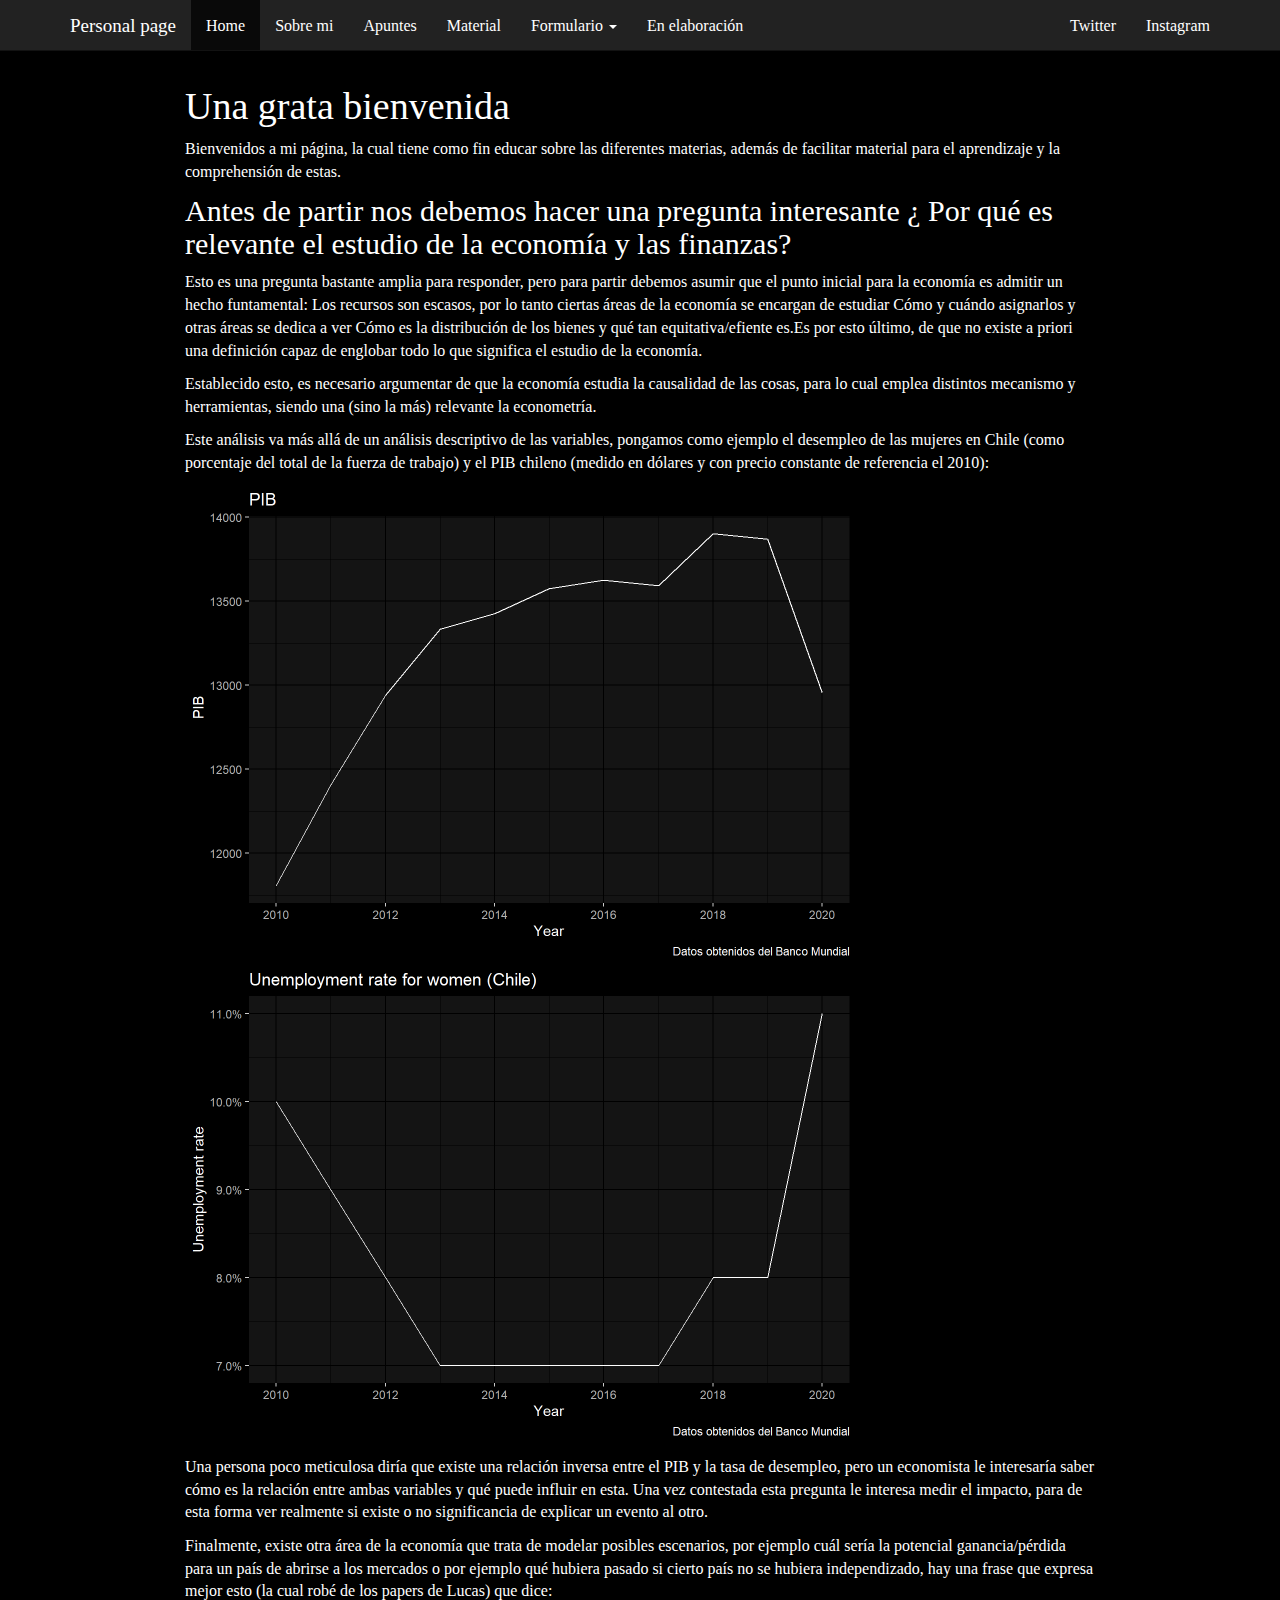
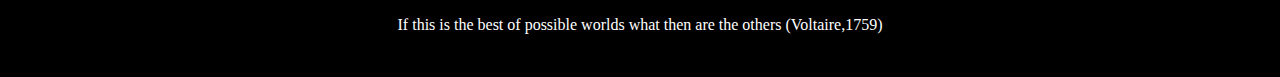
==== commit 4389e89c: "17/04/2022-13:21" ====
--- a/index.html
+++ b/index.html
@@ -32,8 +32,6 @@
 <script src="site_libs/navigation-1.1/tabsets.js"></script>
 <link href="site_libs/highlightjs-9.12.0/textmate.css" rel="stylesheet" />
 <script src="site_libs/highlightjs-9.12.0/highlight.js"></script>
-<link href="site_libs/font-awesome-5.1.0/css/all.css" rel="stylesheet" />
-<link href="site_libs/font-awesome-5.1.0/css/v4-shims.css" rel="stylesheet" />
 
 <style type="text/css">
   code{white-space: pre-wrap;}
@@ -275,14 +273,14 @@
       <ul class="nav navbar-nav navbar-right">
         <li>
   <a href="https://twitter.com/Chis_Ibar">
-    <span class="fas fa-twitter"></span>
+    <span class="&lt;i class=&quot;fa &lt;i class=&quot;fa-brands fa-twitter&quot;&gt;&lt;/i&gt;"></span>
      
     Twitter
   </a>
 </li>
 <li>
   <a href="https://www.instagram.com/christian_gonz_iba/">
-    <span class="fas fa-instagram"></span>
+    <span class="&lt;i class=&quot;fa &lt;i class=&quot;fa-brands fa-instagram&quot;&gt;&lt;/i&gt;"></span>
      
     Instagram
   </a>
--- a/style.css
+++ b/style.css
@@ -15,4 +15,5 @@
   color: white;
   font-family: Times New Roman;
   background-color: black;
-}+}
+
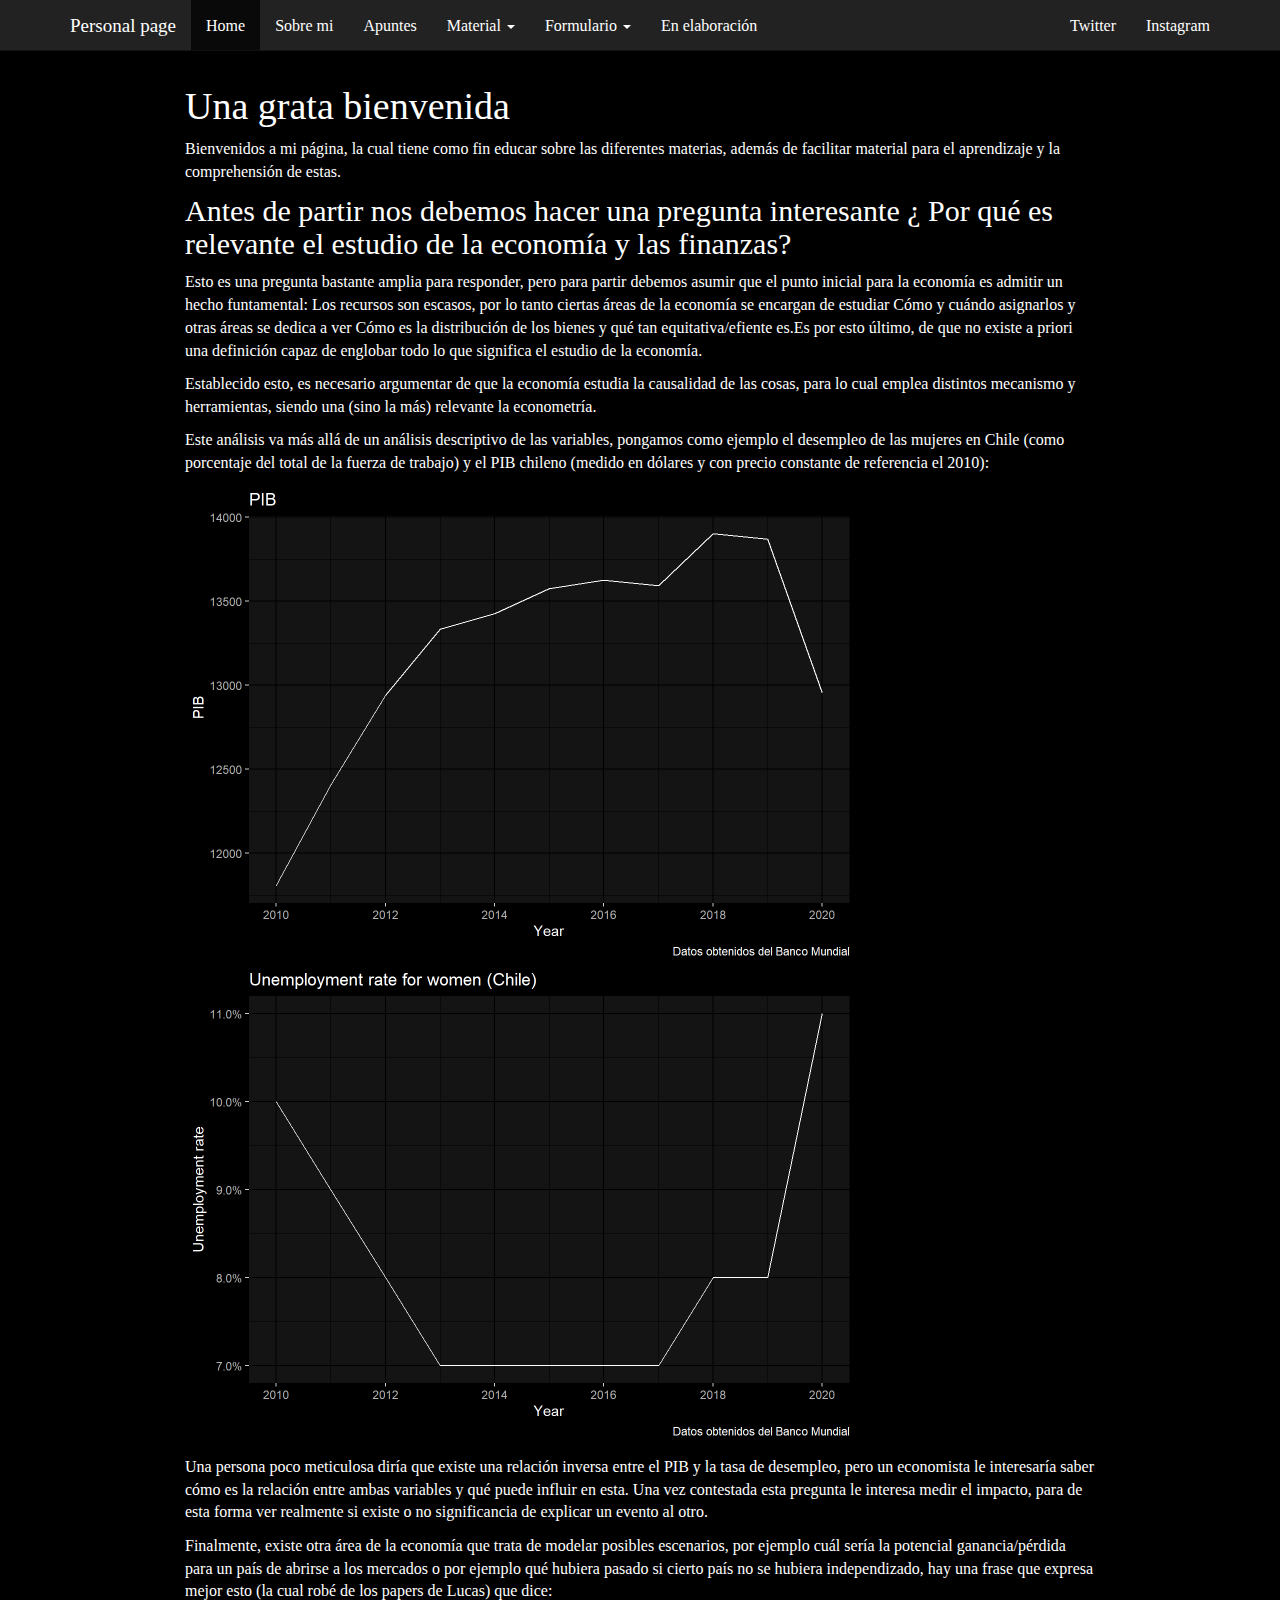
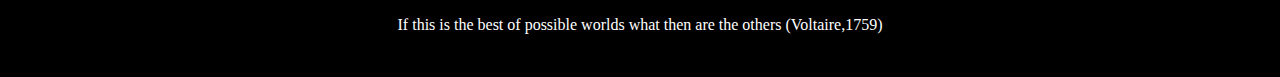
==== commit c3c1ba34: "18/04/2022-17:06" ====
--- a/index.html
+++ b/index.html
@@ -251,8 +251,20 @@
 <li>
   <a href="Apuntes1.html">Apuntes</a>
 </li>
-<li>
-  <a href="Material.html">Material</a>
+<li class="dropdown">
+  <a href="#" class="dropdown-toggle" data-toggle="dropdown" role="button" aria-expanded="false">
+    Material
+     
+    <span class="caret"></span>
+  </a>
+  <ul class="dropdown-menu" role="menu">
+    <li>
+      <a href="Material.html">Libros</a>
+    </li>
+    <li>
+      <a href="Ayudantias.html">Ayudantías</a>
+    </li>
+  </ul>
 </li>
 <li class="dropdown">
   <a href="#" class="dropdown-toggle" data-toggle="dropdown" role="button" aria-expanded="false">
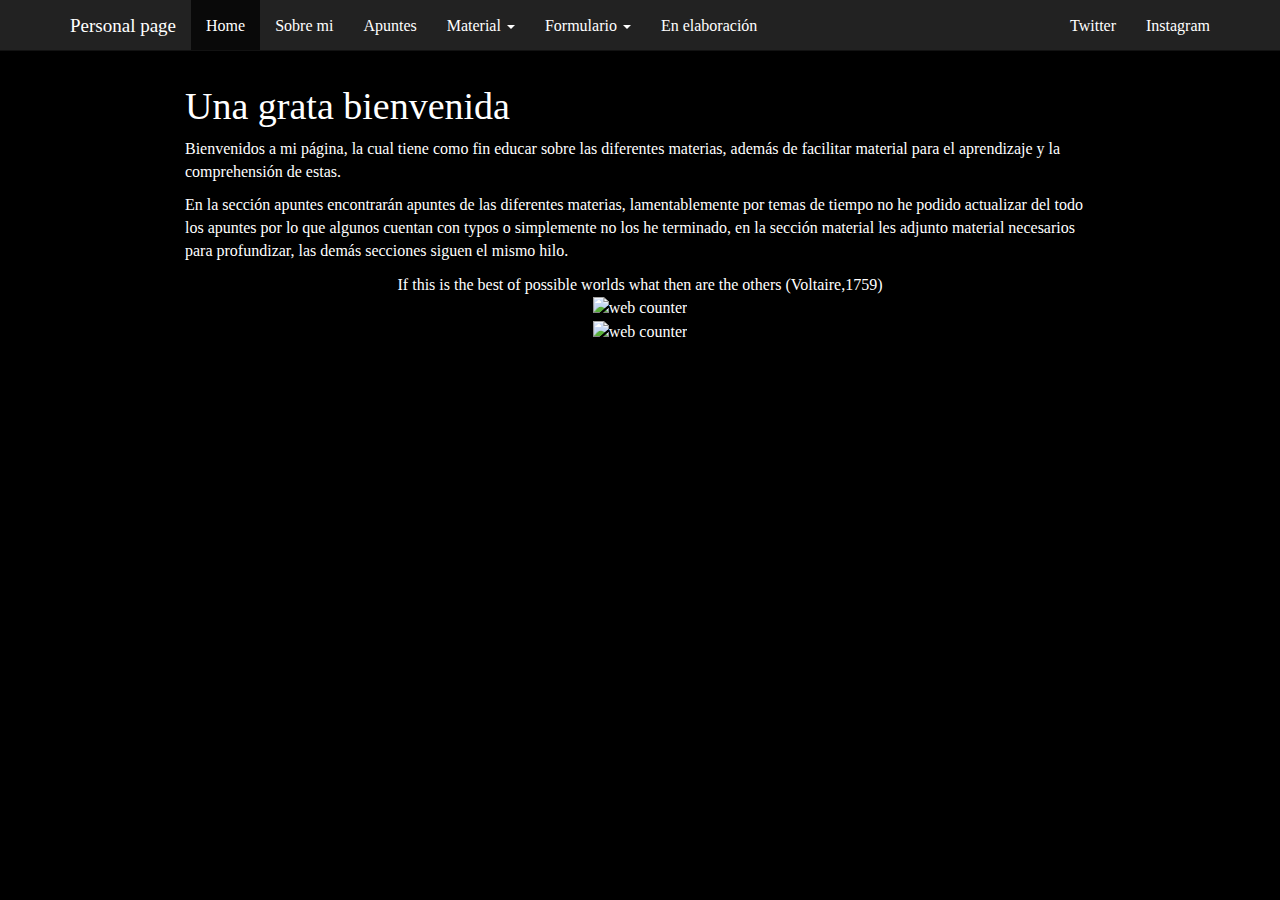
==== commit 0c3e1f66: "22/04/2022-19:37" ====
--- a/index.html
+++ b/index.html
@@ -312,18 +312,17 @@
 
 
 <p>Bienvenidos a mi página, la cual tiene como fin educar sobre las diferentes materias, además de facilitar material para el aprendizaje y la comprehensión de estas.</p>
-<div id="antes-de-partir-nos-debemos-hacer-una-pregunta-interesante-por-qué-es-relevante-el-estudio-de-la-economía-y-las-finanzas" class="section level2">
-<h2>Antes de partir nos debemos hacer una pregunta interesante ¿ Por qué es relevante el estudio de la economía y las finanzas?</h2>
-<p>Esto es una pregunta bastante amplia para responder, pero para partir debemos asumir que el punto inicial para la economía es admitir un hecho funtamental: Los recursos son escasos, por lo tanto ciertas áreas de la economía se encargan de estudiar Cómo y cuándo asignarlos y otras áreas se dedica a ver Cómo es la distribución de los bienes y qué tan equitativa/efiente es.Es por esto último, de que no existe a priori una definición capaz de englobar todo lo que significa el estudio de la economía.</p>
-<p>Establecido esto, es necesario argumentar de que la economía estudia la causalidad de las cosas, para lo cual emplea distintos mecanismo y herramientas, siendo una (sino la más) relevante la econometría.</p>
-<p>Este análisis va más allá de un análisis descriptivo de las variables, pongamos como ejemplo el desempleo de las mujeres en Chile (como porcentaje del total de la fuerza de trabajo) y el PIB chileno (medido en dólares y con precio constante de referencia el 2010):</p>
-<p><img src="index_files/figure-html/unnamed-chunk-1-1.png" width="672" /><img src="index_files/figure-html/unnamed-chunk-1-2.png" width="672" /></p>
-<p>Una persona poco meticulosa diría que existe una relación inversa entre el PIB y la tasa de desempleo, pero un economista le interesaría saber cómo es la relación entre ambas variables y qué puede influir en esta. Una vez contestada esta pregunta le interesa medir el impacto, para de esta forma ver realmente si existe o no significancia de explicar un evento al otro.</p>
-<p>Finalmente, existe otra área de la economía que trata de modelar posibles escenarios, por ejemplo cuál sería la potencial ganancia/pérdida para un país de abrirse a los mercados o por ejemplo qué hubiera pasado si cierto país no se hubiera independizado, hay una frase que expresa mejor esto (la cual robé de los papers de Lucas) que dice:</p>
+<p>En la sección apuntes encontrarán apuntes de las diferentes materias, lamentablemente por temas de tiempo no he podido actualizar del todo los apuntes por lo que algunos cuentan con typos o simplemente no los he terminado, en la sección material les adjunto material necesarios para profundizar, las demás secciones siguen el mismo hilo.</p>
 <center>
 If this is the best of possible worlds what then are the others (Voltaire,1759)
 </center>
-</div>
+<!-- hitwebcounter Code START -->
+<center>
+<img src="https://hitwebcounter.com/counter/counter.php?page=7978696&style=0006&nbdigits=9&type=page&initCount=0" title="Free Counter" Alt="web counter"   border="0" /></a>
+</center>
+<center>
+<img src="https://hitwebcounter.com/counter/counter.php?page=7978703&style=0006&nbdigits=9&type=ip&initCount=0" title="Free Counter" Alt="web counter"   border="0" /></a>
+</center>
 
 
 
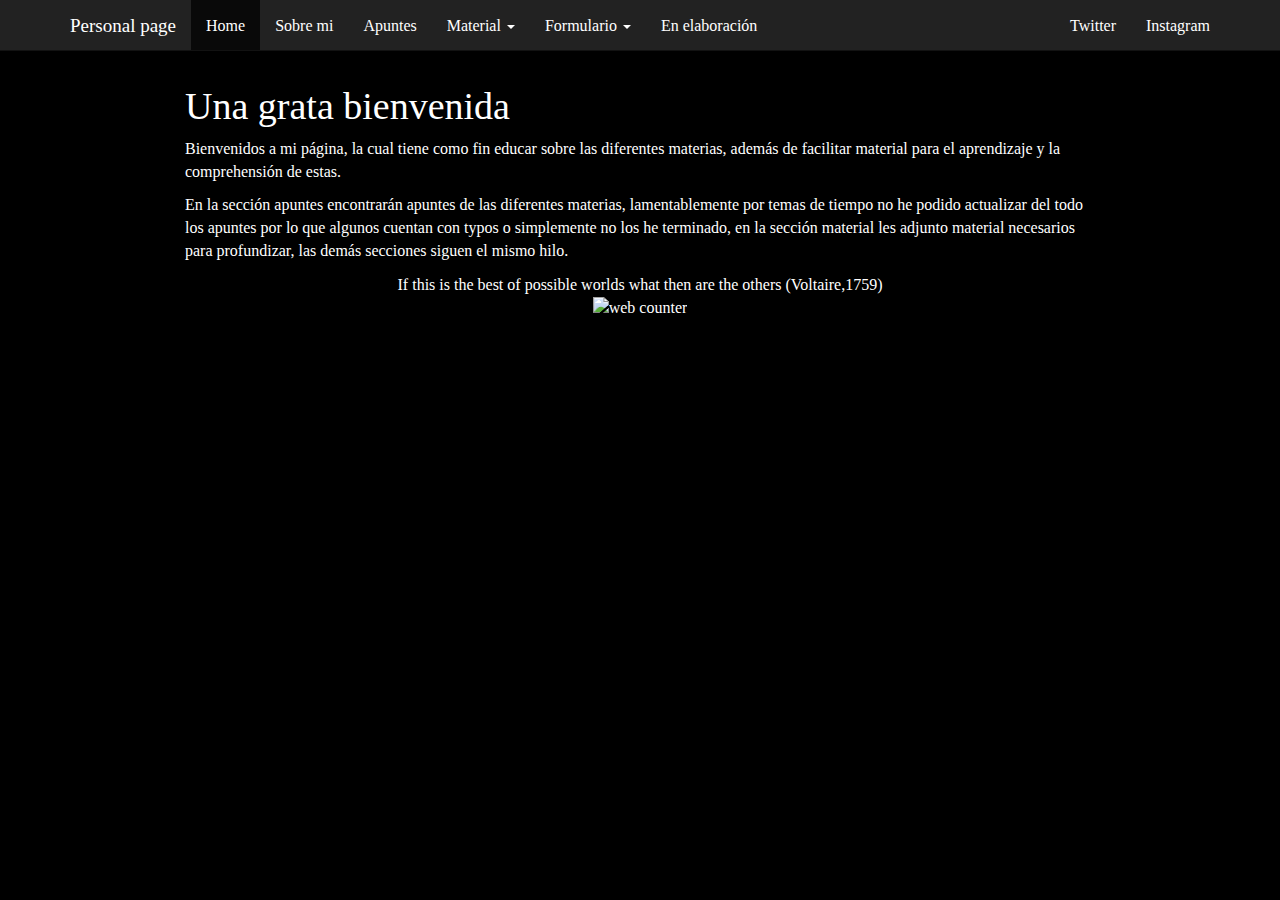
==== commit 42bae007: "22/04/2022-19:54" ====
--- a/index.html
+++ b/index.html
@@ -318,9 +318,6 @@
 </center>
 <!-- hitwebcounter Code START -->
 <center>
-<img src="https://hitwebcounter.com/counter/counter.php?page=7978696&style=0006&nbdigits=9&type=page&initCount=0" title="Free Counter" Alt="web counter"   border="0" /></a>
-</center>
-<center>
 <img src="https://hitwebcounter.com/counter/counter.php?page=7978703&style=0006&nbdigits=9&type=ip&initCount=0" title="Free Counter" Alt="web counter"   border="0" /></a>
 </center>
 
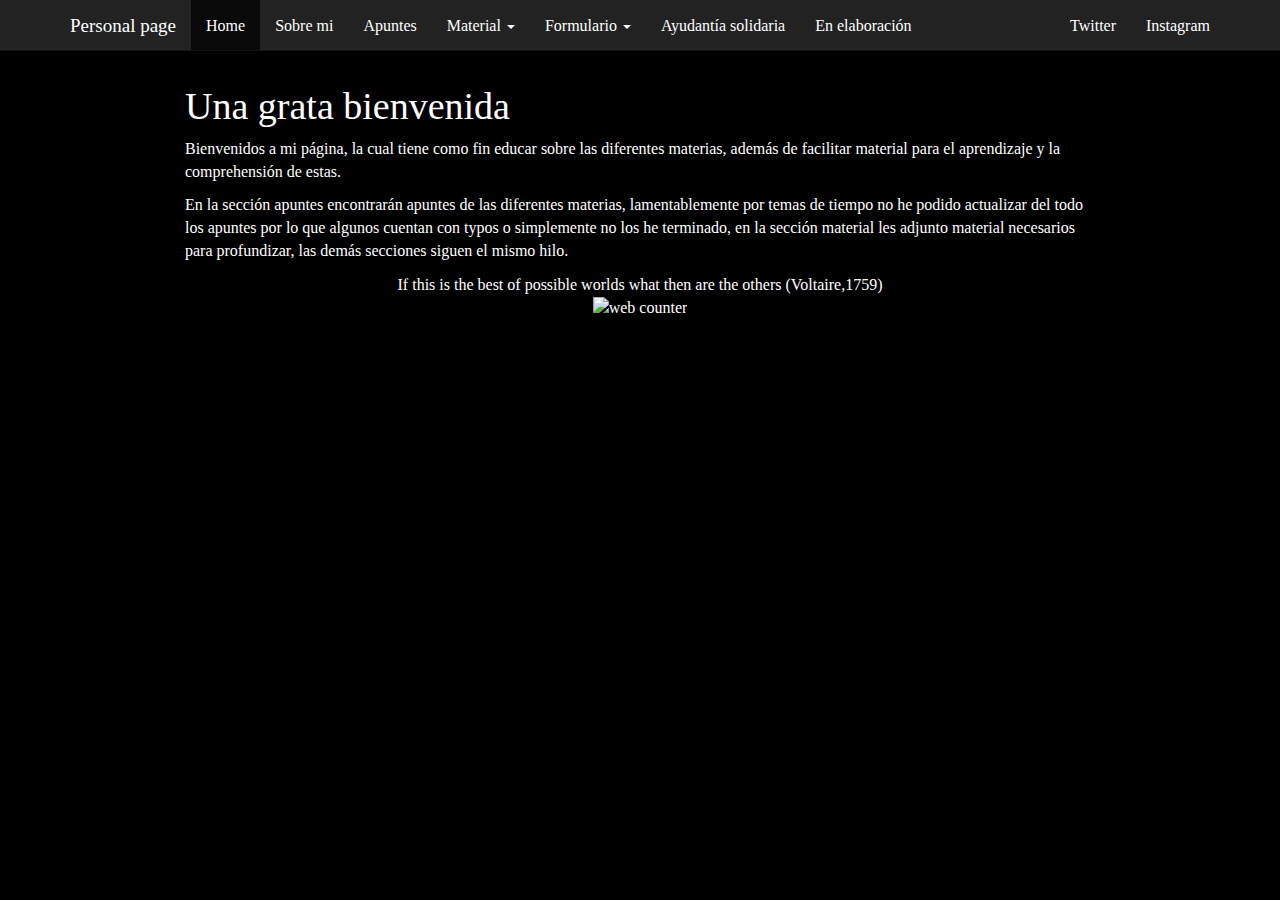
==== commit f095d580: "02/05/2022-11:16" ====
--- a/index.html
+++ b/index.html
@@ -279,6 +279,9 @@
   </ul>
 </li>
 <li>
+  <a href="Asoli.html">Ayudantía solidaria</a>
+</li>
+<li>
   <a href="Pendientes.html">En elaboración</a>
 </li>
       </ul>
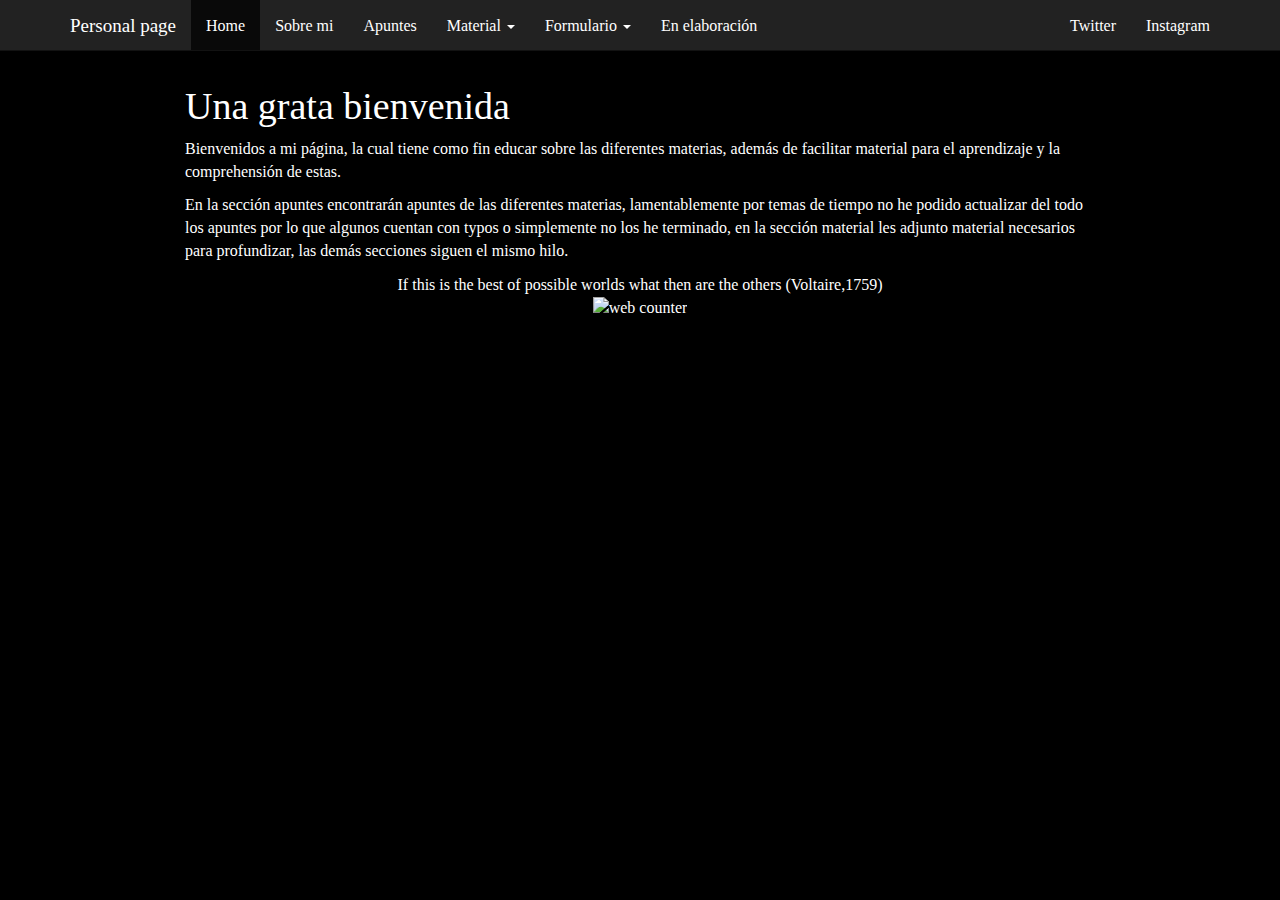
==== commit aef110f6: "07/05/2022-22:58" ====
--- a/index.html
+++ b/index.html
@@ -279,9 +279,6 @@
   </ul>
 </li>
 <li>
-  <a href="Asoli.html">Ayudantía solidaria</a>
-</li>
-<li>
   <a href="Pendientes.html">En elaboración</a>
 </li>
       </ul>
